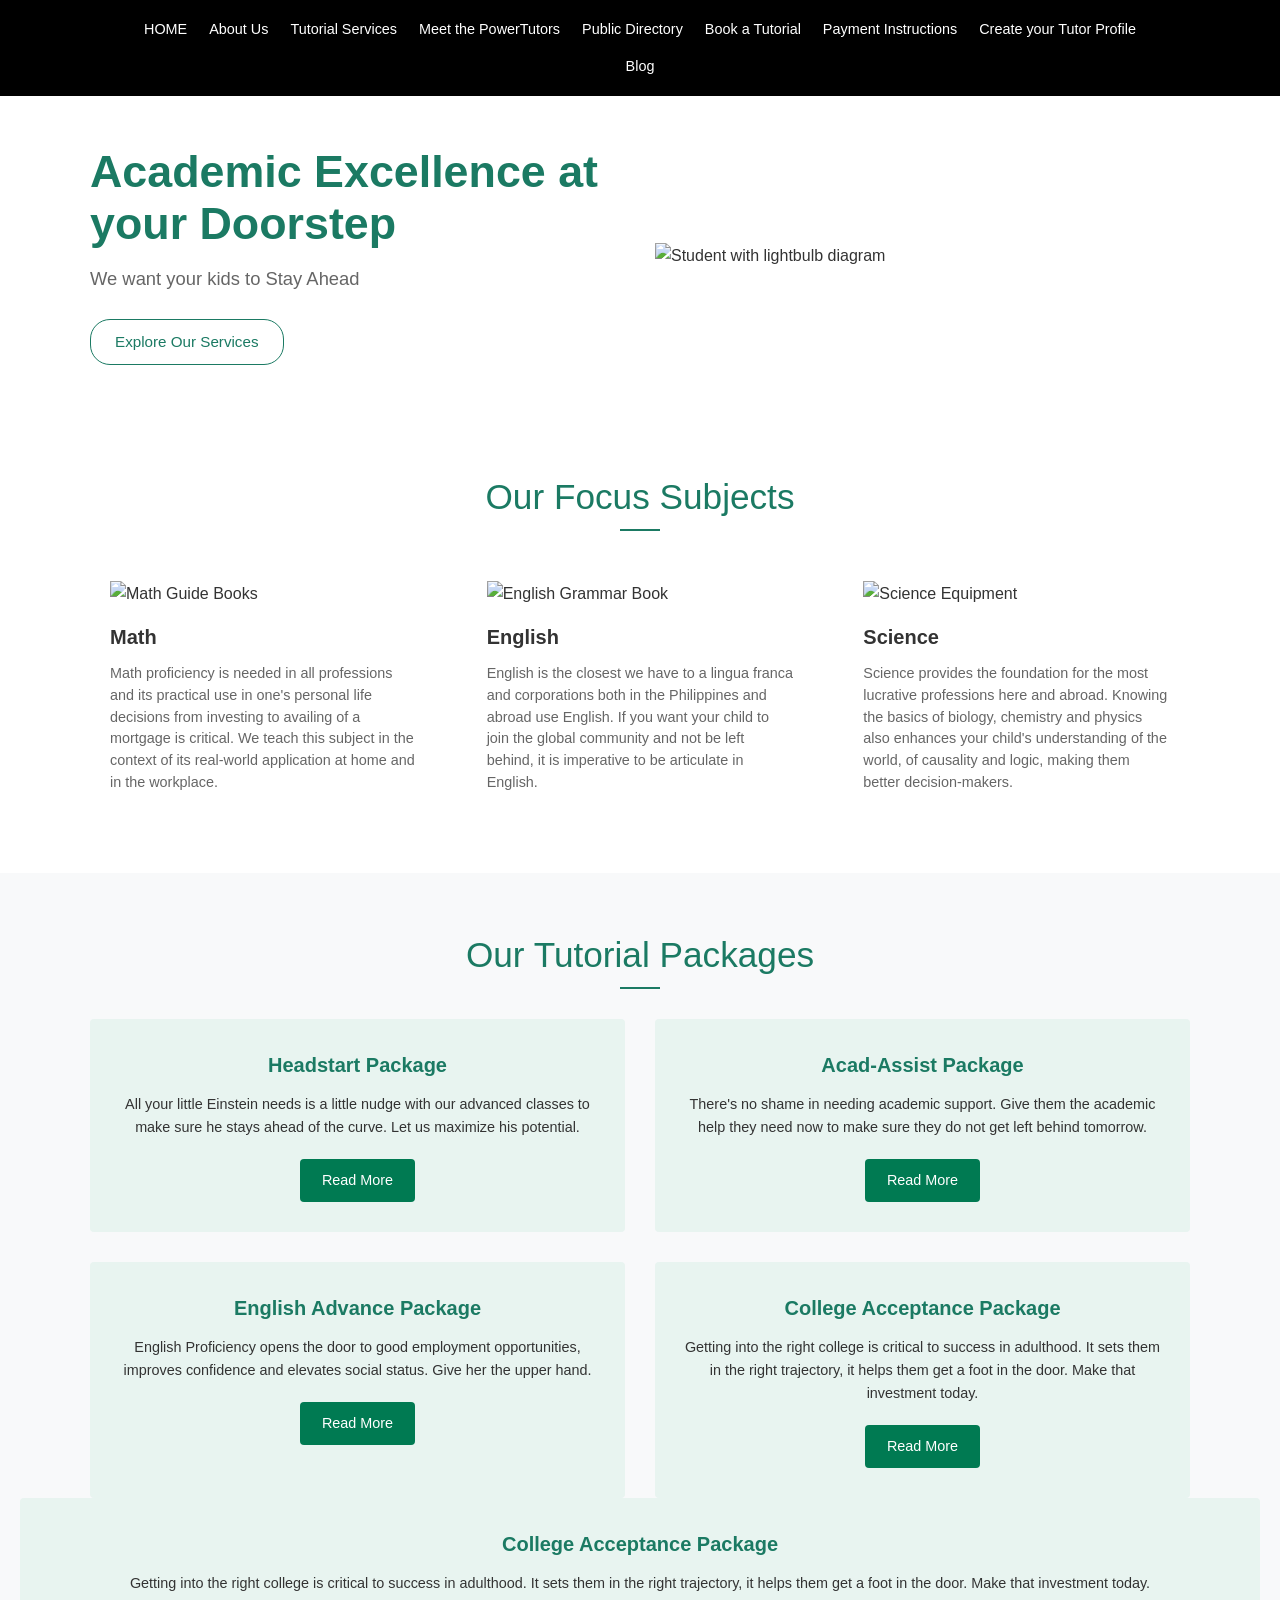
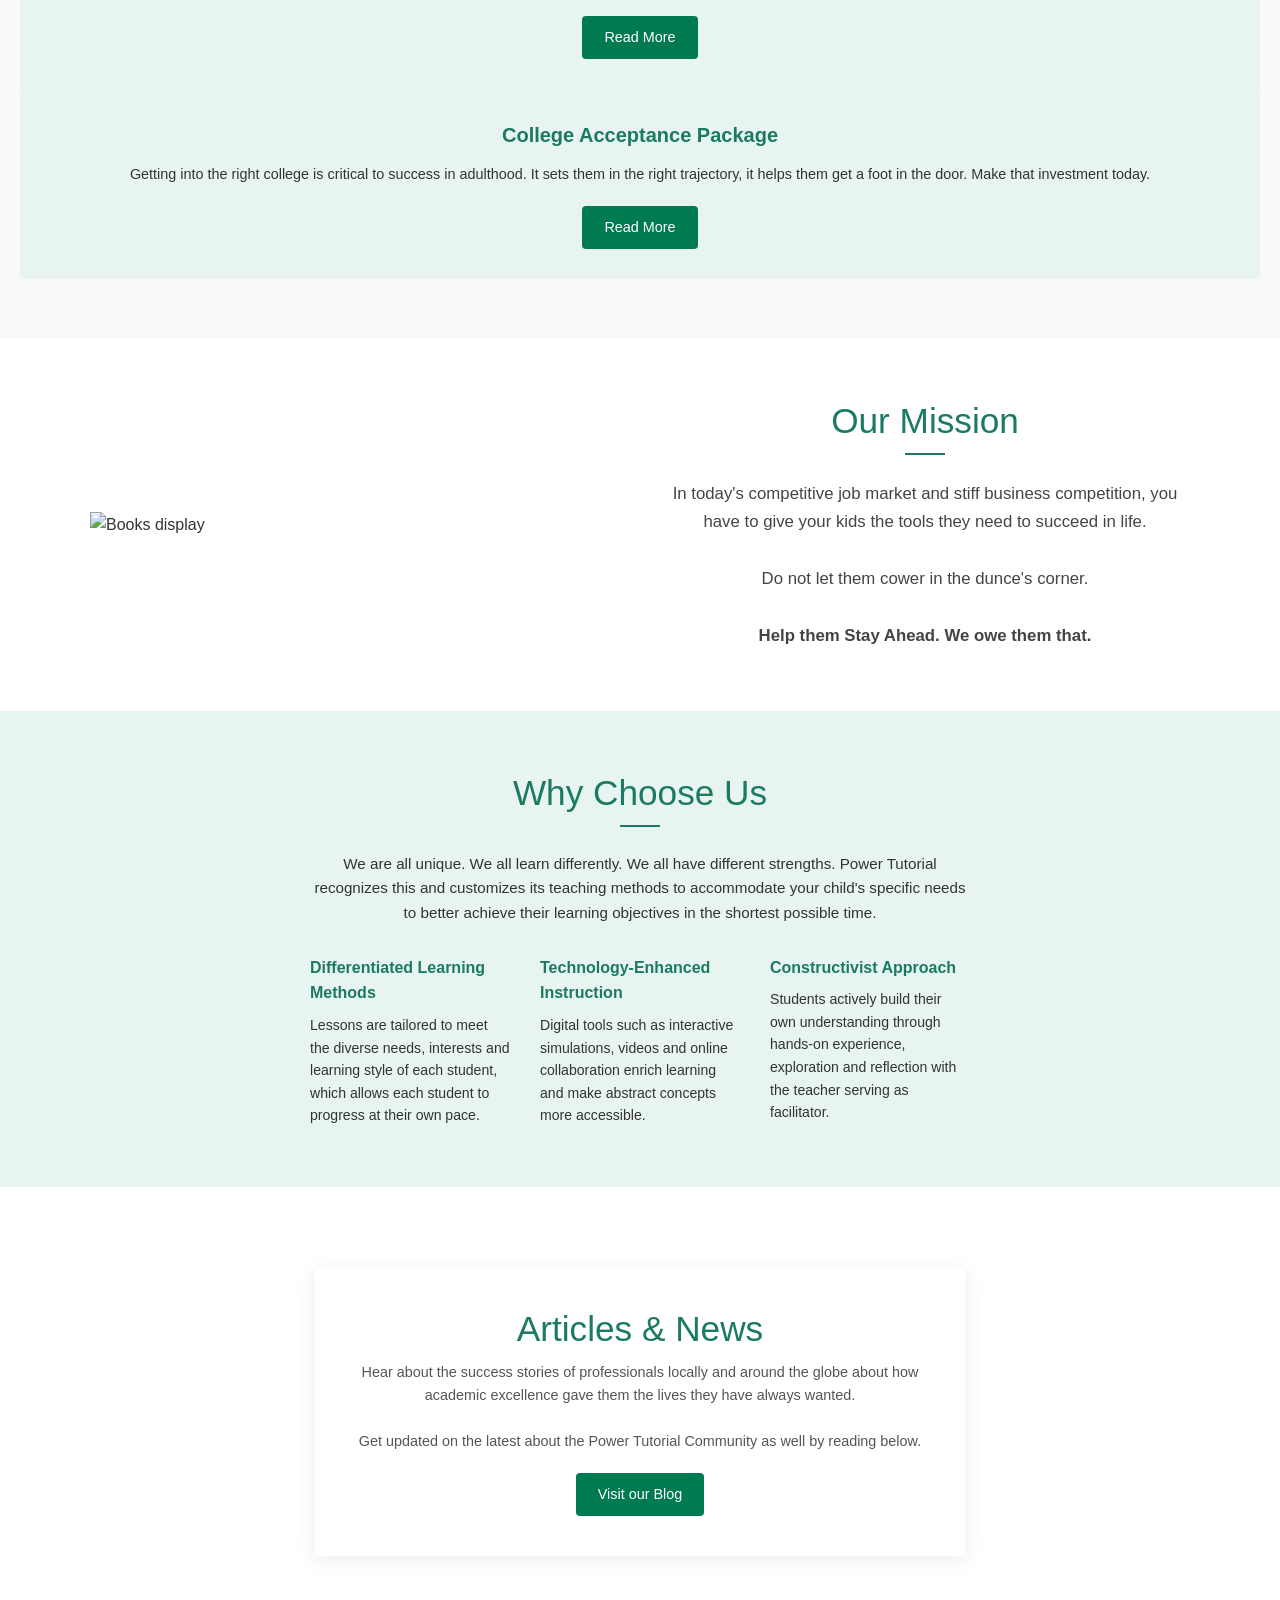
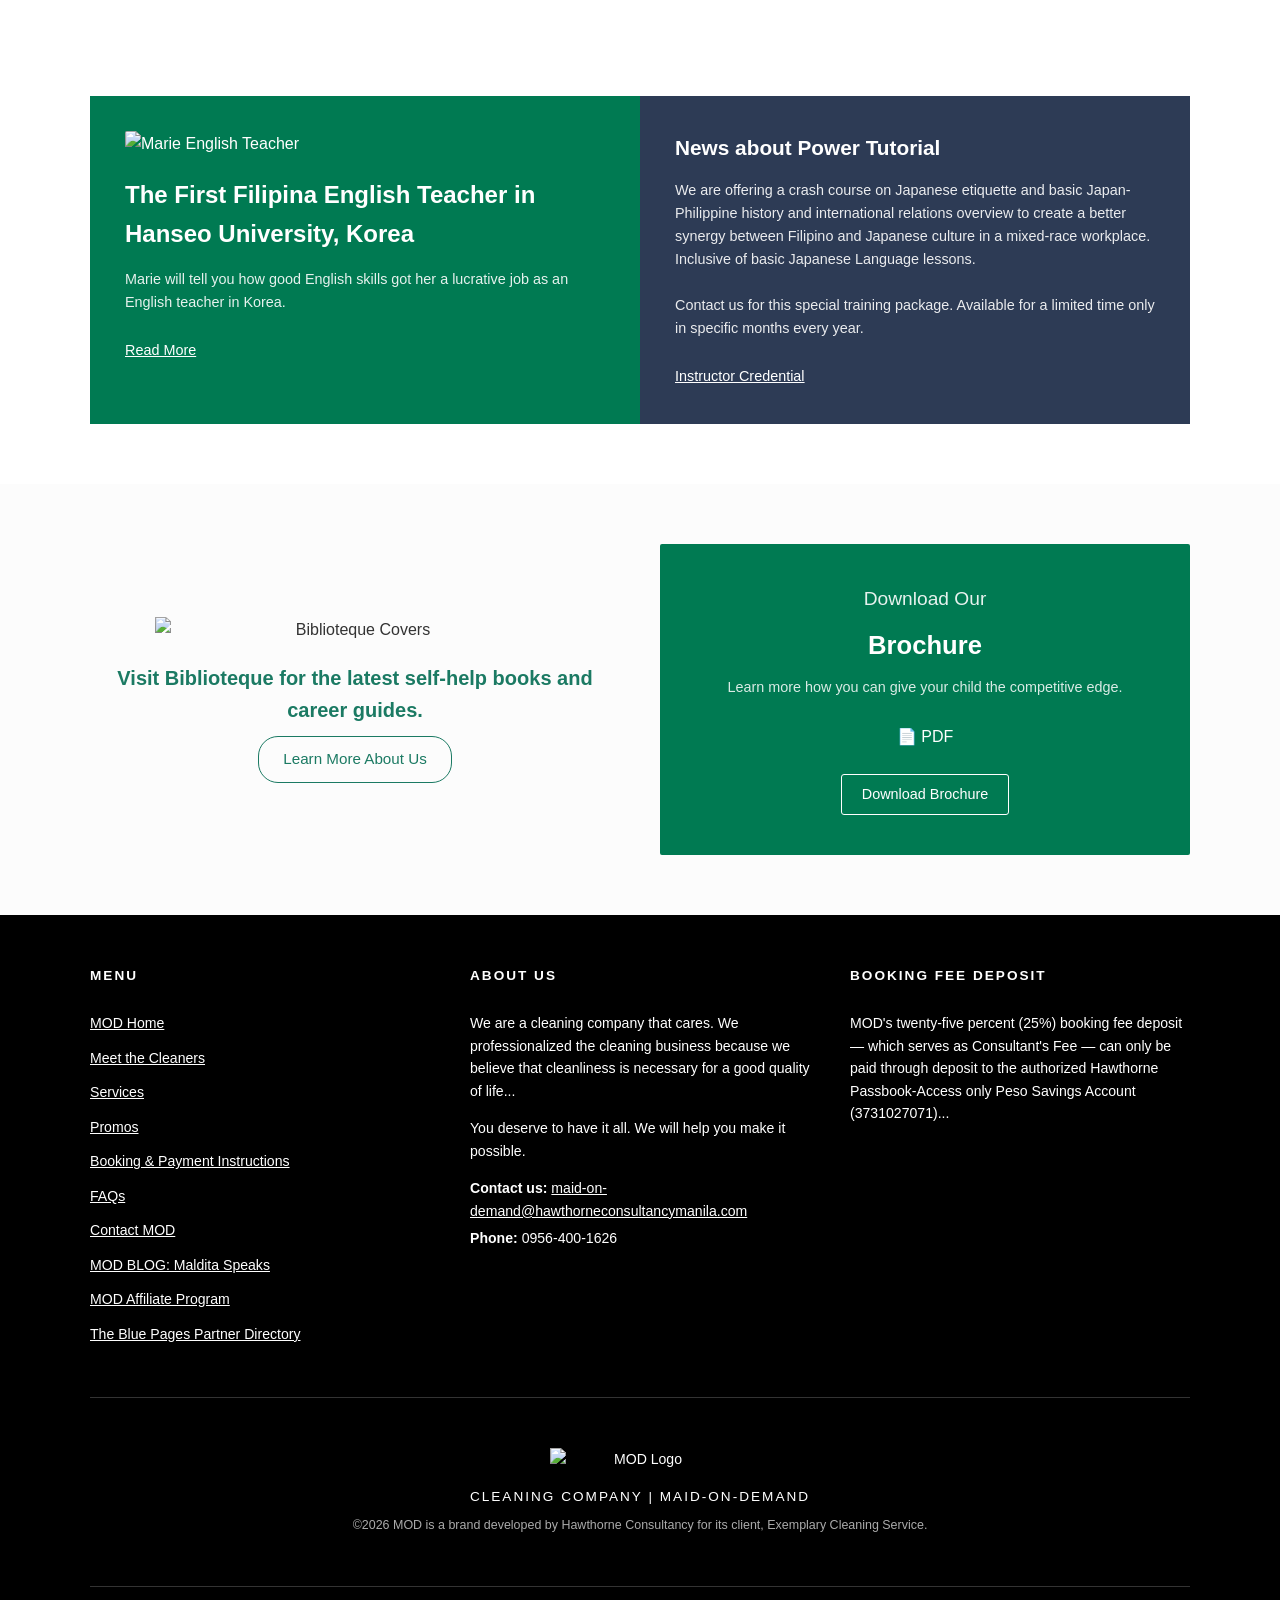
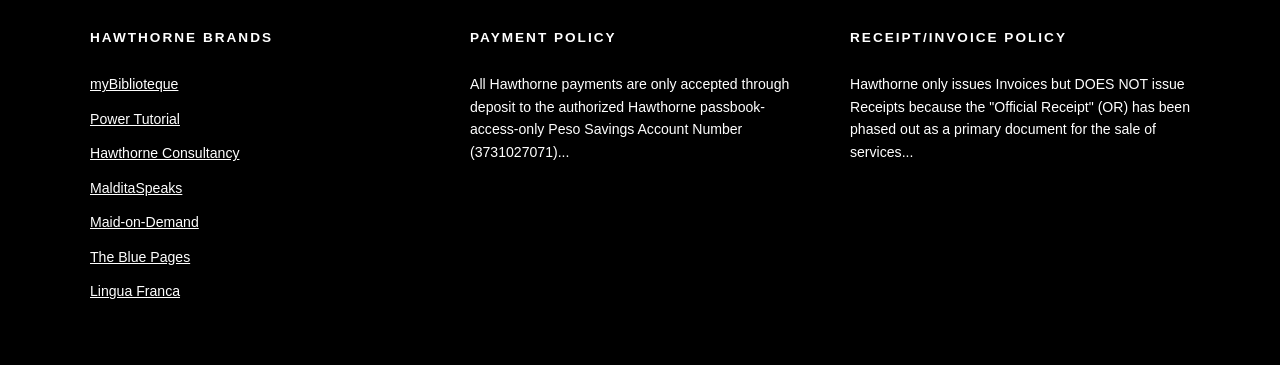
==== index.html @ 76ce9062 "Add college acceptance package sections to index.html Added two new college acceptance packages with" ====
<!DOCTYPE html>
<html lang="en">
<head>
    <meta charset="UTF-8">
    <meta name="viewport" content="width=device-width, initial-scale=1.0">
    <title>Power Tutorial - Academic Excellence at Your Doorstep</title>
    
    <!-- Link External Stylesheet -->
    <link rel="stylesheet" href="styles.css">
</head>
<body>

    <!-- Header Placeholder -->
    <div id="header-placeholder"></div>

    <main class="main-content">

        <!-- ==========================================
             SECTION 1: HERO (Side-by-Side Split)
        =========================================== -->
        <section class="section-home1">
            <div class="container">
                <div class="home1-container">
                    <div class="home1-left">
                        <h1 class="hero-title">Academic Excellence at your Doorstep</h1>
                        <p class="hero-subtitle">We want your kids to Stay Ahead</p>
                        <a href="/services.html" class="btn-outline">Explore Our Services</a>
                    </div>
                    <div class="home1-right">
                        <img src="images/hero-student-lightbulb.jpg" alt="Student with lightbulb diagram" class="img-responsive">
                    </div>
                </div>
            </div>
        </section>

        <!-- ==========================================
             SECTION 2: OUR FOCUS SUBJECTS (3 Columns)
        =========================================== -->
        <section class="section-home2">
            <div class="container text-center">
                <h2 class="section-title text-teal">Our Focus Subjects</h2>
                <div class="short-accent-line"></div>

                <div class="grid-3-col mt-large">
                    <!-- Math -->
                    <div class="subject-card">
                        <img src="images/subject-math.jpg" alt="Math Guide Books" class="img-responsive">
                        <h3 class="subject-title">Math</h3>
                        <p class="subject-desc">
                            Math proficiency is needed in all professions and its practical use in one's personal life decisions from investing to availing of a mortgage is critical. We teach this subject in the context of its real-world application at home and in the workplace.
                        </p>
                    </div>

                    <!-- English -->
                    <div class="subject-card">
                        <img src="images/subject-english.jpg" alt="English Grammar Book" class="img-responsive">
                        <h3 class="subject-title">English</h3>
                        <p class="subject-desc">
                            English is the closest we have to a lingua franca and corporations both in the Philippines and abroad use English. If you want your child to join the global community and not be left behind, it is imperative to be articulate in English.
                        </p>
                    </div>

                    <!-- Science -->
                    <div class="subject-card">
                        <img src="images/subject-science.jpg" alt="Science Equipment" class="img-responsive">
                        <h3 class="subject-title">Science</h3>
                        <p class="subject-desc">
                            Science provides the foundation for the most lucrative professions here and abroad. Knowing the basics of biology, chemistry and physics also enhances your child's understanding of the world, of causality and logic, making them better decision-makers.
                        </p>
                    </div>
                </div>
            </div>
        </section>

        <!-- ==========================================
             SECTION 3 & 4: TUTORIAL PACKAGES (2x2 Grid)
        =========================================== -->
        <section class="section-home2" style="background-color: var(--bg-light-gray);">
            <div class="container text-center">
                <h2 class="section-title text-teal">Our Tutorial Packages</h2>
                <div class="short-accent-line"></div>

                <div class="grid-2x2 mt-large">
                    <!-- Package 1 -->
                    <div class="package-card">
                        <div class="package-content">
                            <h3 class="package-title">Headstart Package</h3>
                            <p class="package-desc">
                                All your little Einstein needs is a little nudge with our advanced classes to make sure he stays ahead of the curve. Let us maximize his potential.
                            </p>
                            <a href="/services.html" class="btn-green-solid">Read More</a>
                        </div>
                    </div>

                    <!-- Package 2 -->
                    <div class="package-card">
                        <div class="package-content">
                            <h3 class="package-title">Acad-Assist Package</h3>
                            <p class="package-desc">
                                There's no shame in needing academic support. Give them the academic help they need now to make sure they do not get left behind tomorrow.
                            </p>
                            <a href="/services.html" class="btn-green-solid">Read More</a>
                        </div>
                    </div>

                    <!-- Package 3 -->
                    <div class="package-card">
                        <div class="package-content">
                            <h3 class="package-title">English Advance Package</h3>
                            <p class="package-desc">
                                English Proficiency opens the door to good employment opportunities, improves confidence and elevates social status. Give her the upper hand.
                            </p>
                            <a href="/services.html" class="btn-green-solid">Read More</a>
                        </div>
                    </div>

                    <!-- Package 4 -->
                    <div class="package-card">
                        <div class="package-content">
                            <h3 class="package-title">College Acceptance Package</h3>
                            <p class="package-desc">
                                Getting into the right college is critical to success in adulthood. It sets them in the right trajectory, it helps them get a foot in the door. Make that investment today.
                            </p>
                            <a href="/services.html" class="btn-green-solid">Read More</a>
                        </div>
                    </div>
                </div>
            </div>
              <!-- Package 5 -->
                    <div class="package-card">
                        <div class="package-content">
                            <h3 class="package-title">College Acceptance Package</h3>
                            <p class="package-desc">
                                Getting into the right college is critical to success in adulthood. It sets them in the right trajectory, it helps them get a foot in the door. Make that investment today.
                            </p>
                            <a href="/services.html" class="btn-green-solid">Read More</a>
                        </div>
                    </div>
                </div>
            </div>
              <!-- Package 6 -->
                    <div class="package-card">
                        <div class="package-content">
                            <h3 class="package-title">College Acceptance Package</h3>
                            <p class="package-desc">
                                Getting into the right college is critical to success in adulthood. It sets them in the right trajectory, it helps them get a foot in the door. Make that investment today.
                            </p>
                            <a href="/services.html" class="btn-green-solid">Read More</a>
                        </div>
                    </div>
                </div>
            </div>
        </section>

        <!-- ==========================================
             SECTION 5: OUR MISSION (Centering Side-by-Side)
        =========================================== -->
        <section class="section-home2">
            <div class="container">
                <div class="flex-2-col">
                    <div style="flex: 1;">
                        <img src="images/mission-books.jpg" alt="Books display" class="img-responsive">
                    </div>
                    <div style="flex: 1;" class="text-center">
                        <h2 class="section-title text-teal">Our Mission</h2>
                        <div class="short-accent-line"></div>
                        <p style="font-size: 1.05rem; line-height: 1.7; color: #444;">
                            In today's competitive job market and stiff business competition, you have to give your kids the tools they need to succeed in life.<br><br>
                            Do not let them cower in the dunce's corner.<br><br>
                            <strong>Help them Stay Ahead. We owe them that.</strong>
                        </p>
                    </div>
                </div>
            </div>
        </section>

        <!-- ==========================================
             SECTION 6: WHY CHOOSE US
        =========================================== -->
        <section class="section-home2" style="background-color: var(--light-mint);">
            <div class="container text-center max-w-700">
                <h2 class="section-title text-teal">Why Choose Us</h2>
                <div class="short-accent-line"></div>
                <p style="margin-bottom: 30px; font-size: 0.95rem;">
                    We are all unique. We all learn differently. We all have different strengths. Power Tutorial recognizes this and customizes its teaching methods to accommodate your child's specific needs to better achieve their learning objectives in the shortest possible time.
                </p>

                <div class="grid-3-col text-left">
                    <div>
                        <h4 style="color: var(--primary-teal); margin-bottom: 8px;">Differentiated Learning Methods</h4>
                        <p style="font-size: 0.88rem;">Lessons are tailored to meet the diverse needs, interests and learning style of each student, which allows each student to progress at their own pace.</p>
                    </div>
                    <div>
                        <h4 style="color: var(--primary-teal); margin-bottom: 8px;">Technology-Enhanced Instruction</h4>
                        <p style="font-size: 0.88rem;">Digital tools such as interactive simulations, videos and online collaboration enrich learning and make abstract concepts more accessible.</p>
                    </div>
                    <div>
                        <h4 style="color: var(--primary-teal); margin-bottom: 8px;">Constructivist Approach</h4>
                        <p style="font-size: 0.88rem;">Students actively build their own understanding through hands-on experience, exploration and reflection with the teacher serving as facilitator.</p>
                    </div>
                </div>
            </div>
        </section>

        <!-- ==========================================
             SECTION 7: ARTICLES & NEWS FLATLAY CARD
        =========================================== -->
        <section class="section-home7" style="background-image: url('images/bg-flatlay-desk.jpg');">
            <div class="container flex-center">
                <div class="articles-card">
                    <h2 class="section-title text-teal">Articles & News</h2>
                    <p style="font-size: 0.9rem; margin-bottom: 20px; color: #555;">
                        Hear about the success stories of professionals locally and around the globe about how academic excellence gave them the lives they have always wanted.<br><br>
                        Get updated on the latest about the Power Tutorial Community as well by reading below.
                    </p>
                    <a href="/blog.html" class="btn-green-solid">Visit our Blog</a>
                </div>
            </div>
        </section>

        <!-- ==========================================
             SECTION 8: FEATURED NEWS DUAL CARDS
        =========================================== -->
        <section class="section-home8">
            <div class="container">
                <div class="flex-news">
                    <!-- Green Card -->
                    <div class="news-card news-card-green">
                        <img src="images/news-marie.jpg" alt="Marie English Teacher" class="img-responsive" style="margin-bottom: 15px; border-radius: 2px;">
                        <h3 class="news-title">The First Filipina English Teacher in Hanseo University, Korea</h3>
                        <p class="news-desc">Marie will tell you how good English skills got her a lucrative job as an English teacher in Korea.</p>
                        <a href="/blog.html" class="news-link">Read More</a>
                    </div>

                    <!-- Navy Blue Card -->
                    <div class="news-card news-card-blue">
                        <h3 class="news-title-light">News about Power Tutorial</h3>
                        <p class="news-desc-light">
                            We are offering a crash course on Japanese etiquette and basic Japan-Philippine history and international relations overview to create a better synergy between Filipino and Japanese culture in a mixed-race workplace. Inclusive of basic Japanese Language lessons.<br><br>
                            Contact us for this special training package. Available for a limited time only in specific months every year.
                        </p>
                        <a href="/contact.html" class="news-link-light">Instructor Credential</a>
                    </div>
                </div>
            </div>
        </section>

        <!-- ==========================================
             SECTION 9: DIAMOND GRID & BROCHURE SECTION
        =========================================== -->
        <section class="section-home9">
            <div class="container">
                <div class="flex-home9">
                    <div class="home9-left text-center">
                        <div class="diamonds-wrapper">
                            <img src="images/diamond-covers.png" alt="Biblioteque Covers" class="img-responsive">
                        </div>
                        <h3 style="color: var(--primary-teal); margin-bottom: 10px;">Visit Biblioteque for the latest self-help books and career guides.</h3>
                        <a href="https://www.mybiblioteque.com" class="btn-outline">Learn More About Us</a>
                    </div>

                    <div class="home9-right">
                        <div class="brochure-card">
                            <p class="brochure-title">Download Our</p>
                            <h2 class="brochure-heading">Brochure</h2>
                            <p class="brochure-sub">Learn more how you can give your child the competitive edge.</p>
                            <div class="pdf-icon-wrap">
                                <span>📄 PDF</span>
                            </div>
                            <a href="#" class="btn-download">Download Brochure</a>
                        </div>
                    </div>
                </div>
            </div>
        </section>

    </main>

    <!-- Footer Placeholder -->
    <div id="footer-placeholder"></div>

    <!-- Dynamic Loader Script -->
    <script src="include.js"></script>
</body>
</html>
---- styles.css ----
/* ==========================================================================
   POWER TUTORIAL - GLOBAL STYLESHEET (styles.css)
   ========================================================================== */
/* --------------------------------------------------------------------------
   1. CSS VARIABLES & COLOR PALETTE
   -------------------------------------------------------------------------- */
:root {
  /* Brand Colors */
  --primary-teal: #1b7a63;       /* Main teal/green headings */
  --primary-green: #007a52;      /* Deep green buttons & badges */
  --light-mint: #e8f4f0;         /* Soft mint card background */
  --dark-navy: #2d3b55;          /* News dark card background */
  --text-dark: #333333;          /* Main body text color */
  --text-muted: #666666;         /* Subtitles & minor text */
  --text-light: #ffffff;         /* White text */
  --bg-light-gray: #f8f9fa;      /* Page background neutral */
  --border-light: #e0e0e0;       /* Divider line color */
  /* Fonts */
  --font-family-base: -apple-system, BlinkMacSystemFont, "Segoe UI", Roboto, Helvetica, Arial, sans-serif;
  
  /* Layout Spacing */
  --container-max-width: 1140px;
  --section-padding: 60px 20px;
}
/* --------------------------------------------------------------------------
   2. GLOBAL RESETS & BASE STYLES
   -------------------------------------------------------------------------- */
* {
  box-sizing: border-box;
  margin: 0;
  padding: 0;
}
html {
  scroll-behavior: smooth;
  font-size: 16px;
}
body {
  font-family: var(--font-family-base);
  color: var(--text-dark);
  background-color: #ffffff;
  line-height: 1.6;
  -webkit-font-smoothing: antialiased;
}
img,
.img-responsive {
  max-width: 100%;
  height: auto;
  display: block;
}
a {
  text-decoration: none;
  color: inherit;
  transition: all 0.25s ease-in-out;
}
/* --------------------------------------------------------------------------
   3. LAYOUT CONTAINERS & UTILITY CLASSES
   -------------------------------------------------------------------------- */
.container {
  width: 100%;
  max-width: var(--container-max-width);
  margin: 0 auto;
  padding: 0 20px;
}
.main-content {
  width: 100%;
}
.text-center { text-align: center; }
.text-left { text-align: left; }
.text-teal { color: var(--primary-teal); }
.font-bold { font-weight: bold; }
.mt-large { margin-top: 30px; }
.max-w-700 { max-width: 700px; margin-left: auto; margin-right: auto; }
/* Flex & Grid Utilities */
.flex-2-col {
  display: flex;
  flex-direction: column;
  gap: 40px;
  align-items: center;
}
.flex-center {
  display: flex;
  justify-content: center;
  align-items: center;
}
.grid-3-col {
  display: grid;
  grid-template-columns: 1fr;
  gap: 30px;
}
.grid-2x2 {
  display: grid;
  grid-template-columns: 1fr;
  gap: 30px;
}
/* --------------------------------------------------------------------------
   4. TYPOGRAPHY & COMMON ELEMENTS
   -------------------------------------------------------------------------- */
h1.page-title,
h2.section-title {
  font-size: 2.2rem;
  font-weight: 500;
  margin-bottom: 10px;
  line-height: 1.25;
}
h3 {
  font-size: 1.25rem;
  font-weight: 600;
}
.short-accent-line,
.short-line {
  width: 40px;
  height: 2px;
  background-color: var(--primary-teal);
  margin: 10px auto 25px;
}
.divider-line {
  border: 0;
  height: 1px;
  background: var(--border-light);
  margin: 15px 0 35px;
}
/* Buttons */
.btn-outline {
  display: inline-block;
  padding: 10px 24px;
  border: 1px solid var(--primary-teal);
  color: var(--primary-teal);
  border-radius: 20px;
  font-size: 0.95rem;
  font-weight: 500;
  background: transparent;
}
.btn-outline:hover {
  background-color: var(--primary-teal);
  color: #ffffff;
}
.btn-green,
.btn-green-solid {
  display: inline-block;
  padding: 10px 22px;
  background-color: var(--primary-green);
  color: #ffffff;
  border-radius: 4px;
  font-size: 0.9rem;
  font-weight: 500;
  text-align: center;
}
.btn-green:hover,
.btn-green-solid:hover {
  opacity: 0.9;
}
/* --------------------------------------------------------------------------
   5. HOME PAGE STYLES (index.html)
   -------------------------------------------------------------------------- */
.section-home1 {
  padding: 50px 0;
}
.home1-container {
  display: flex;
  flex-direction: column;
  gap: 30px;
  align-items: center;
}
.hero-title {
  font-size: 2.8rem;
  color: var(--primary-teal);
  line-height: 1.15;
  margin-bottom: 15px;
}
.hero-subtitle {
  font-size: 1.15rem;
  color: var(--text-muted);
  margin-bottom: 25px;
}
.section-home2 {
  padding: var(--section-padding);
}
.subject-card {
  background-color: #ffffff;
  padding: 20px;
  text-align: left;
}
.subject-title {
  color: var(--text-dark);
  margin: 15px 0 10px;
}
.subject-desc {
  font-size: 0.9rem;
  color: var(--text-muted);
  line-height: 1.5;
}
/* Package Card */
.package-card {
  background-color: var(--light-mint);
  display: flex;
  flex-direction: column;
  overflow: hidden;
  border-radius: 4px;
  text-align: center;
}
.package-content {
  padding: 30px 25px;
}
.package-title {
  color: var(--primary-teal);
  margin-bottom: 12px;
}
.package-desc {
  font-size: 0.9rem;
  color: var(--text-dark);
  margin-bottom: 20px;
}
/* Flatlay Background Cards (Section 7, About Contact, Apprentice) */
.section-home7,
.section-about3,
.section-apprentice {
  padding: 80px 20px;
  background-size: cover;
  background-position: center;
  background-repeat: no-repeat;
  position: relative;
}
.articles-card,
.contact-card-white,
.apprentice-card-white {
  background-color: rgba(255, 255, 255, 0.96);
  max-width: 650px;
  margin: 0 auto;
  padding: 40px 30px;
  box-shadow: 0 4px 20px rgba(0, 0, 0, 0.08);
  border-radius: 2px;
  text-align: center;
}
.contact-card-white {
  display: flex;
  flex-direction: column;
  gap: 20px;
  max-width: 800px;
  width: 100%;
}
.contact-col {
  display: flex;
  flex-direction: column;
  align-items: center;
}
.contact-label {
  font-size: 0.85rem;
  color: var(--text-muted);
  margin-bottom: 4px;
}
.contact-value {
  font-size: 0.95rem;
  color: var(--text-dark);
  word-break: break-all;
}
/* Featured News Dual Cards (Section 8) */
.section-home8 {
  padding: var(--section-padding);
}
.flex-news {
  display: flex;
  flex-direction: column;
  gap: 0;
}
.news-card {
  padding: 35px;
  flex: 1;
}
.news-card-green {
  background-color: var(--primary-green);
  color: #ffffff;
}
.news-card-blue {
  background-color: var(--dark-navy);
  color: #ffffff;
}
.news-title {
  font-size: 1.5rem;
  color: #ffffff;
  margin: 20px 0 15px;
}
.news-title-light {
  font-size: 1.3rem;
  color: #ffffff;
  margin-bottom: 15px;
}
.news-desc,
.news-desc-light {
  font-size: 0.9rem;
  line-height: 1.6;
  opacity: 0.9;
  margin-bottom: 15px;
}
.news-link,
.news-link-light {
  display: inline-block;
  color: #ffffff;
  text-decoration: underline;
  font-size: 0.9rem;
  margin-top: 10px;
}
/* Section 9: Diamond Grid & Brochure */
.section-home9 {
  padding: var(--section-padding);
  background-color: #fcfcfc;
}
.flex-home9 {
  display: flex;
  flex-direction: column;
  gap: 40px;
  align-items: center;
}
.diamonds-wrapper {
  max-width: 400px;
  margin: 0 auto 20px;
}
.brochure-card {
  background-color: var(--primary-green);
  color: #ffffff;
  padding: 40px 30px;
  text-align: center;
  border-radius: 2px;
  width: 100%;
}
.brochure-title { font-size: 1.2rem; font-weight: 400; opacity: 0.9; margin-bottom: 10px; }
.brochure-heading { font-size: 1.6rem; margin-bottom: 10px; }
.brochure-sub { font-size: 0.9rem; opacity: 0.85; margin-bottom: 25px; }
.pdf-icon-wrap {
  display: flex;
  align-items: center;
  justify-content: center;
  gap: 8px;
  margin-bottom: 25px;
  font-size: 1rem;
}
.btn-download {
  display: inline-block;
  border: 1px solid #ffffff;
  color: #ffffff;
  padding: 8px 20px;
  border-radius: 3px;
  font-size: 0.9rem;
}
/* --------------------------------------------------------------------------
   6. ABOUT US & TEAM LEADERS STYLES (about.html & meetthetutors.html)
   -------------------------------------------------------------------------- */
.section-about1,
.section-about2,
.section-tutors-grid {
  padding: var(--section-padding);
}
.team-card,
.tutor-card {
  background-color: var(--light-mint);
  border-radius: 4px;
  overflow: hidden;
  display: flex;
  flex-direction: column;
  text-align: left;
}
.member-photo-wrap,
.tutor-photo-wrap {
  position: relative;
  width: 100%;
}
.gray-portrait {
  filter: grayscale(100%);
  width: 100%;
  object-fit: cover;
}
.badge-on-leave {
  position: absolute;
  bottom: 15px;
  right: 15px;
  background-color: rgba(255, 255, 255, 0.85);
  color: #333;
  padding: 4px 12px;
  font-size: 0.9rem;
  border-radius: 3px;
  font-style: italic;
}
.card-body-green,
.tutor-card-body {
  padding: 25px 20px;
}
.member-name,
.tutor-name {
  font-size: 1.2rem;
  margin-bottom: 4px;
  color: var(--text-dark);
}
.member-role,
.tutor-subject {
  font-size: 0.9rem;
  font-weight: 600;
  margin-bottom: 12px;
}
.member-bio,
.tutor-bio {
  font-size: 0.88rem;
  color: #444444;
  line-height: 1.5;
  margin-bottom: 12px;
}
.tutor-note {
  font-size: 0.82rem;
  color: #555555;
  font-style: italic;
  margin-bottom: 15px;
}
.btn-credentials {
  display: inline-block;
  background-color: #0b5345;
  color: #ffffff;
  padding: 6px 14px;
  font-size: 0.75rem;
  font-weight: 600;
  letter-spacing: 0.5px;
  border-radius: 2px;
  margin-bottom: 12px;
}
.tutor-schedule {
  font-size: 0.82rem;
  color: var(--text-dark);
  line-height: 1.4;
}
/* --------------------------------------------------------------------------
   7. MEDIA QUERIES (DESKTOP & TABLET RESPONSIVENESS)
   -------------------------------------------------------------------------- */
/* Tablet & Up (768px +) */
@media (min-width: 768px) {
  .grid-3-col {
    grid-template-columns: repeat(3, 1fr);
  }
  .grid-2x2 {
    grid-template-columns: repeat(2, 1fr);
  }
  .flex-2-col {
    flex-direction: row;
  }
  .home1-container {
    flex-direction: row;
    align-items: center;
  }
  .home1-left,
  .home1-right {
    flex: 1;
  }
  .contact-card-white {
    flex-direction: row;
    justify-content: space-around;
  }
  .flex-news {
    flex-direction: row;
  }
  .flex-home9 {
    flex-direction: row;
    justify-content: space-between;
  }
  .home9-left,
  .home9-right {
    flex: 1;
  }
}
/* Mobile Adjustments (Under 767px) */
@media (max-width: 767px) {
  :root {
    --section-padding: 35px 15px;
  }
  h1.page-title,
  h2.section-title {
    font-size: 1.75rem;
  }
  .hero-title {
    font-size: 2rem;
  }
  .articles-card,
  .contact-card-white,
  .apprentice-card-white {
    padding: 25px 15px;
  }
}

/* --------------------------------------------------------------------------
   8. BOOKING FORM STYLES (booking.html)
   -------------------------------------------------------------------------- */
.booking-form-wrapper {
  background-color: #ffffff;
  padding: 10px 0;
}

.form-group {
  margin-bottom: 22px;
}

.form-group label {
  display: block;
  font-size: 0.9rem;
  color: var(--text-dark);
  margin-bottom: 8px;
  line-height: 1.4;
}

.form-input {
  width: 100%;
  padding: 12px 15px;
  background-color: #e2ece9; /* Soft greenish light gray matching target design */
  border: 1px solid transparent;
  border-radius: 6px;
  font-size: 0.95rem;
  color: #333333;
  box-sizing: border-box;
  transition: background-color 0.2s ease-in-out, border-color 0.2s ease-in-out;
}

.form-input:focus {
  outline: none;
  background-color: #ffffff;
  border-color: var(--primary-teal);
}

.schedule-block {
  margin-bottom: 15px;
}

.schedule-label {
  font-size: 0.85rem;
  color: var(--text-muted);
  display: block;
  margin-bottom: 5px;
}

.schedule-inputs-grid {
  display: grid;
  grid-template-columns: 2fr 1fr 1fr 1.5fr;
  gap: 12px;
}

.payment-terms-box {
  background-color: #ffffff;
  padding: 20px 0;
  font-size: 0.88rem;
  line-height: 1.6;
  color: #444444;
}

/* Mobile responsive layout for schedule fields */
@media (max-width: 600px) {
  .schedule-inputs-grid {
    grid-template-columns: 1fr 1fr;
  }
}
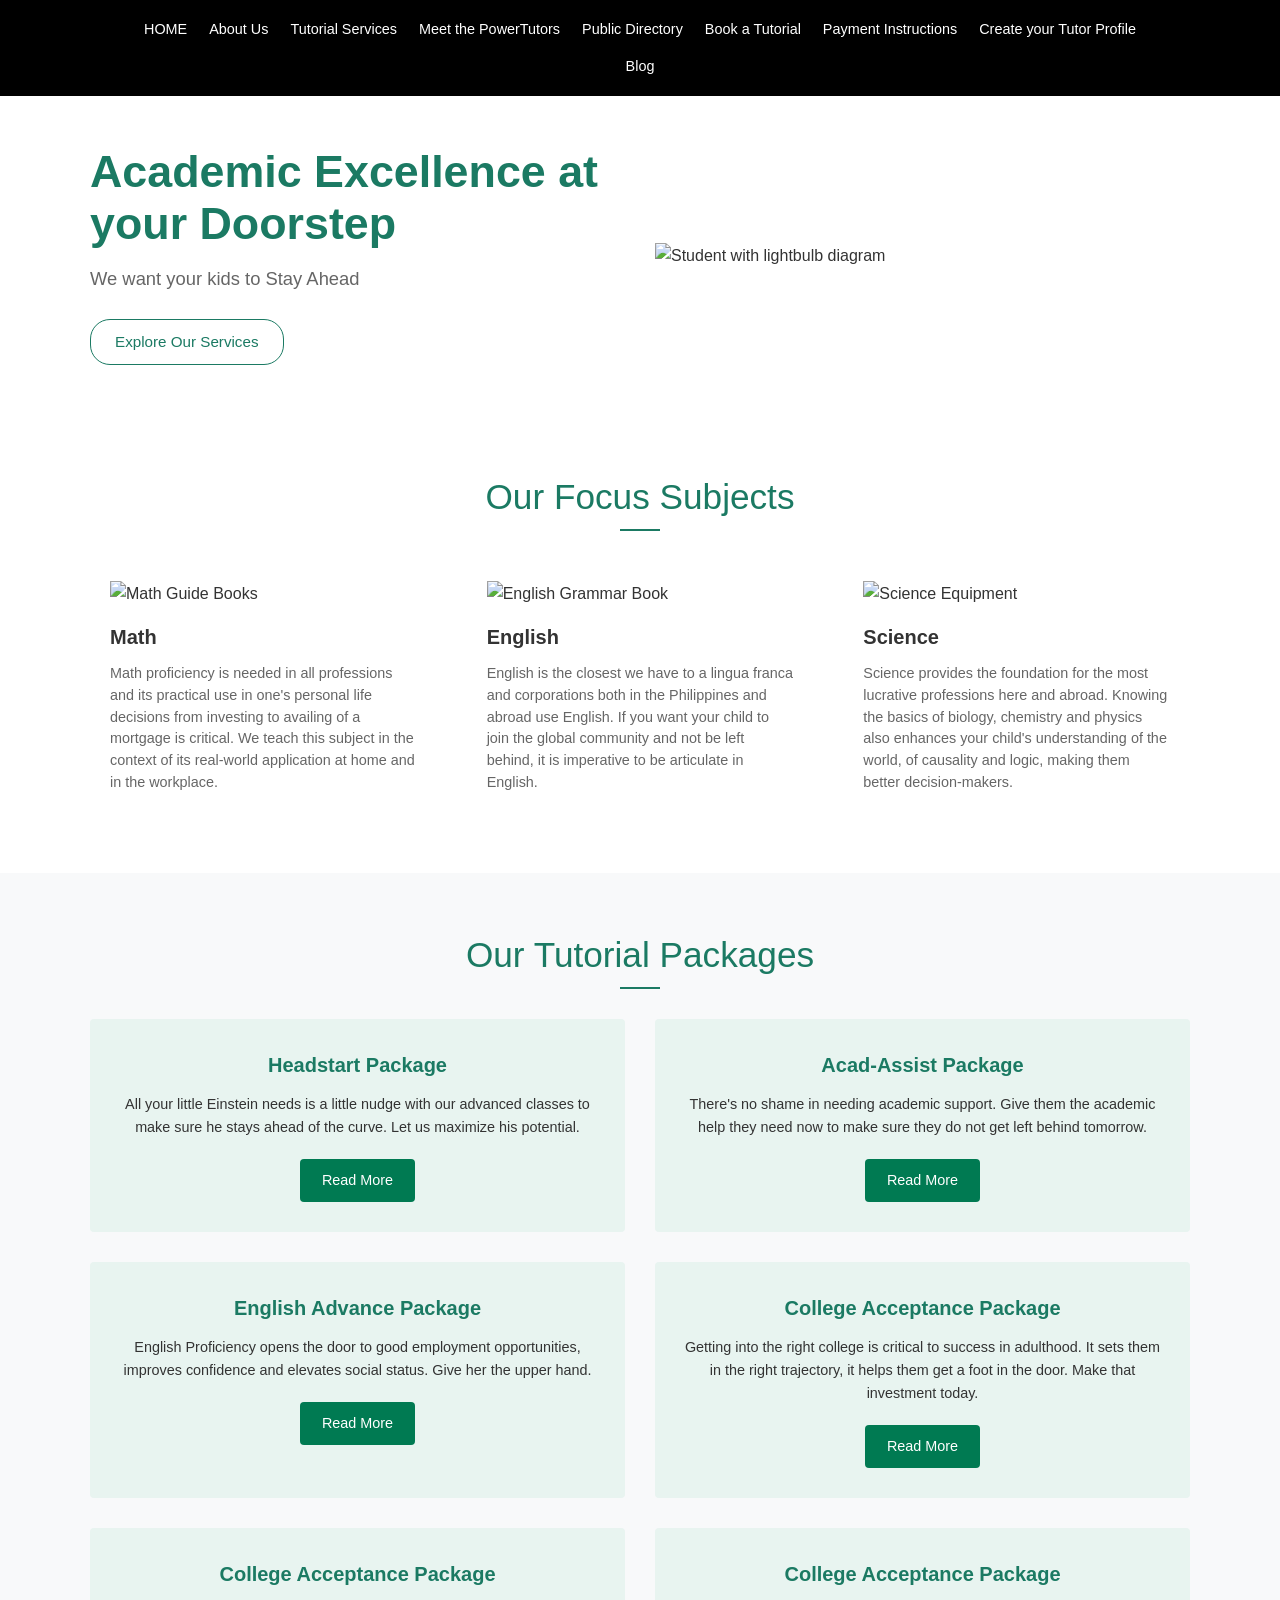
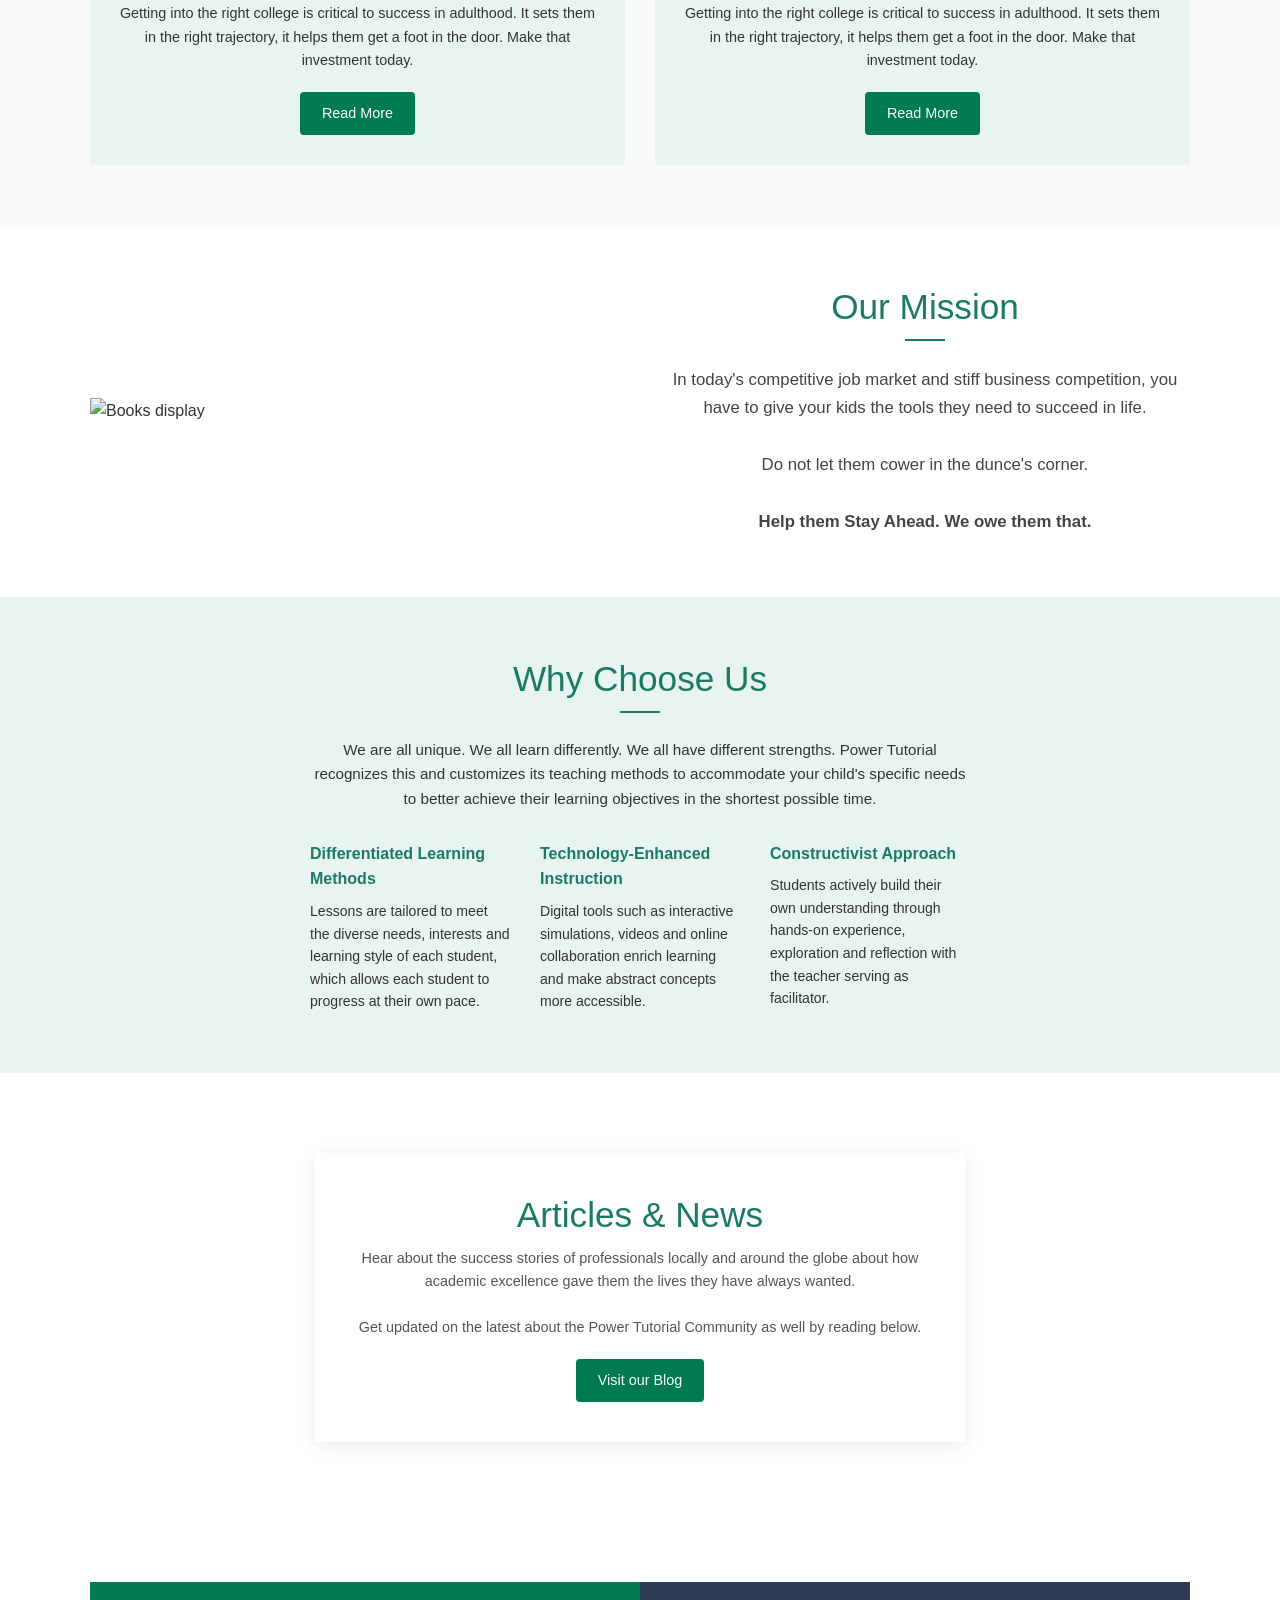
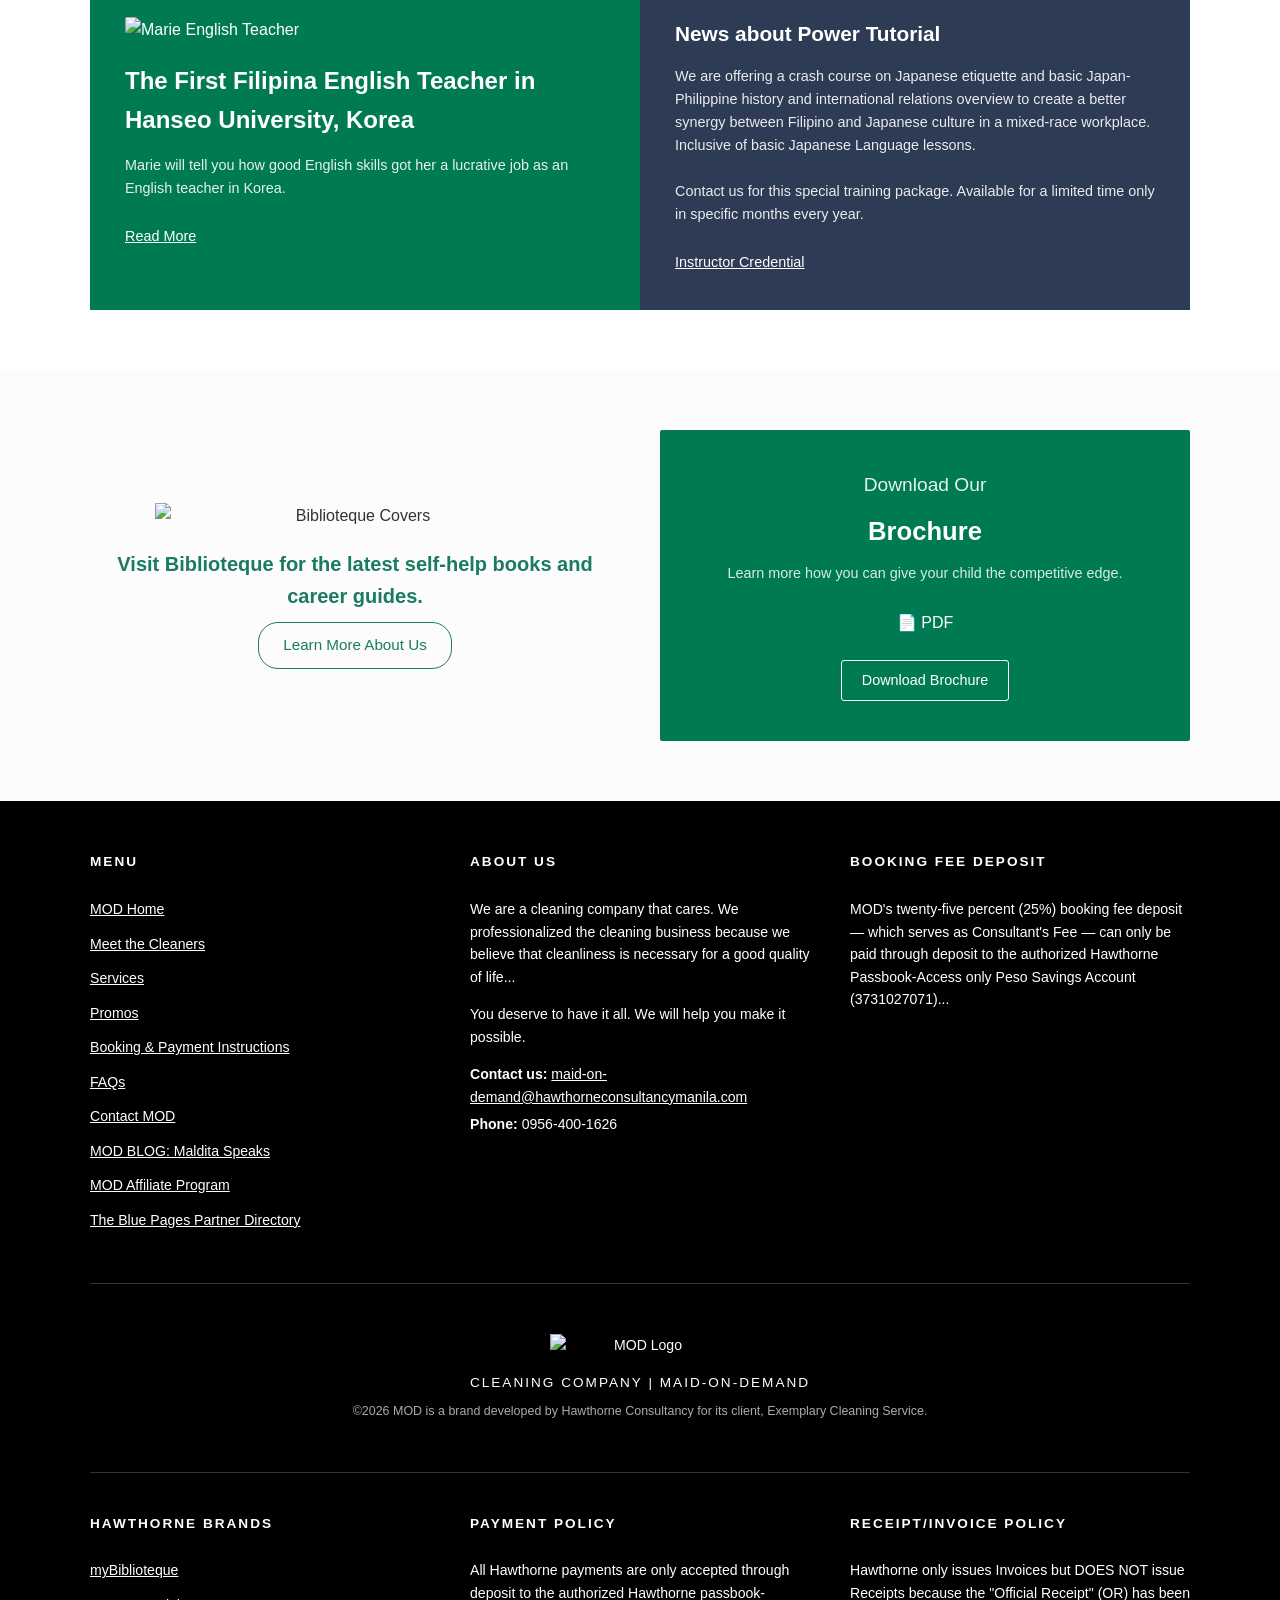
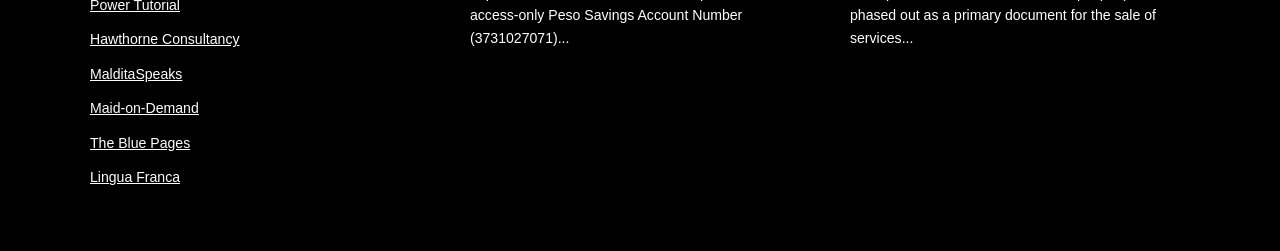
==== commit 99858d3d: "Update index.html" ====
--- a/index.html
+++ b/index.html
@@ -124,8 +124,6 @@
                             <a href="/services.html" class="btn-green-solid">Read More</a>
                         </div>
                     </div>
-                </div>
-            </div>
               <!-- Package 5 -->
                     <div class="package-card">
                         <div class="package-content">
@@ -136,8 +134,6 @@
                             <a href="/services.html" class="btn-green-solid">Read More</a>
                         </div>
                     </div>
-                </div>
-            </div>
               <!-- Package 6 -->
                     <div class="package-card">
                         <div class="package-content">
@@ -149,7 +145,6 @@
                         </div>
                     </div>
                 </div>
-            </div>
         </section>
 
         <!-- ==========================================
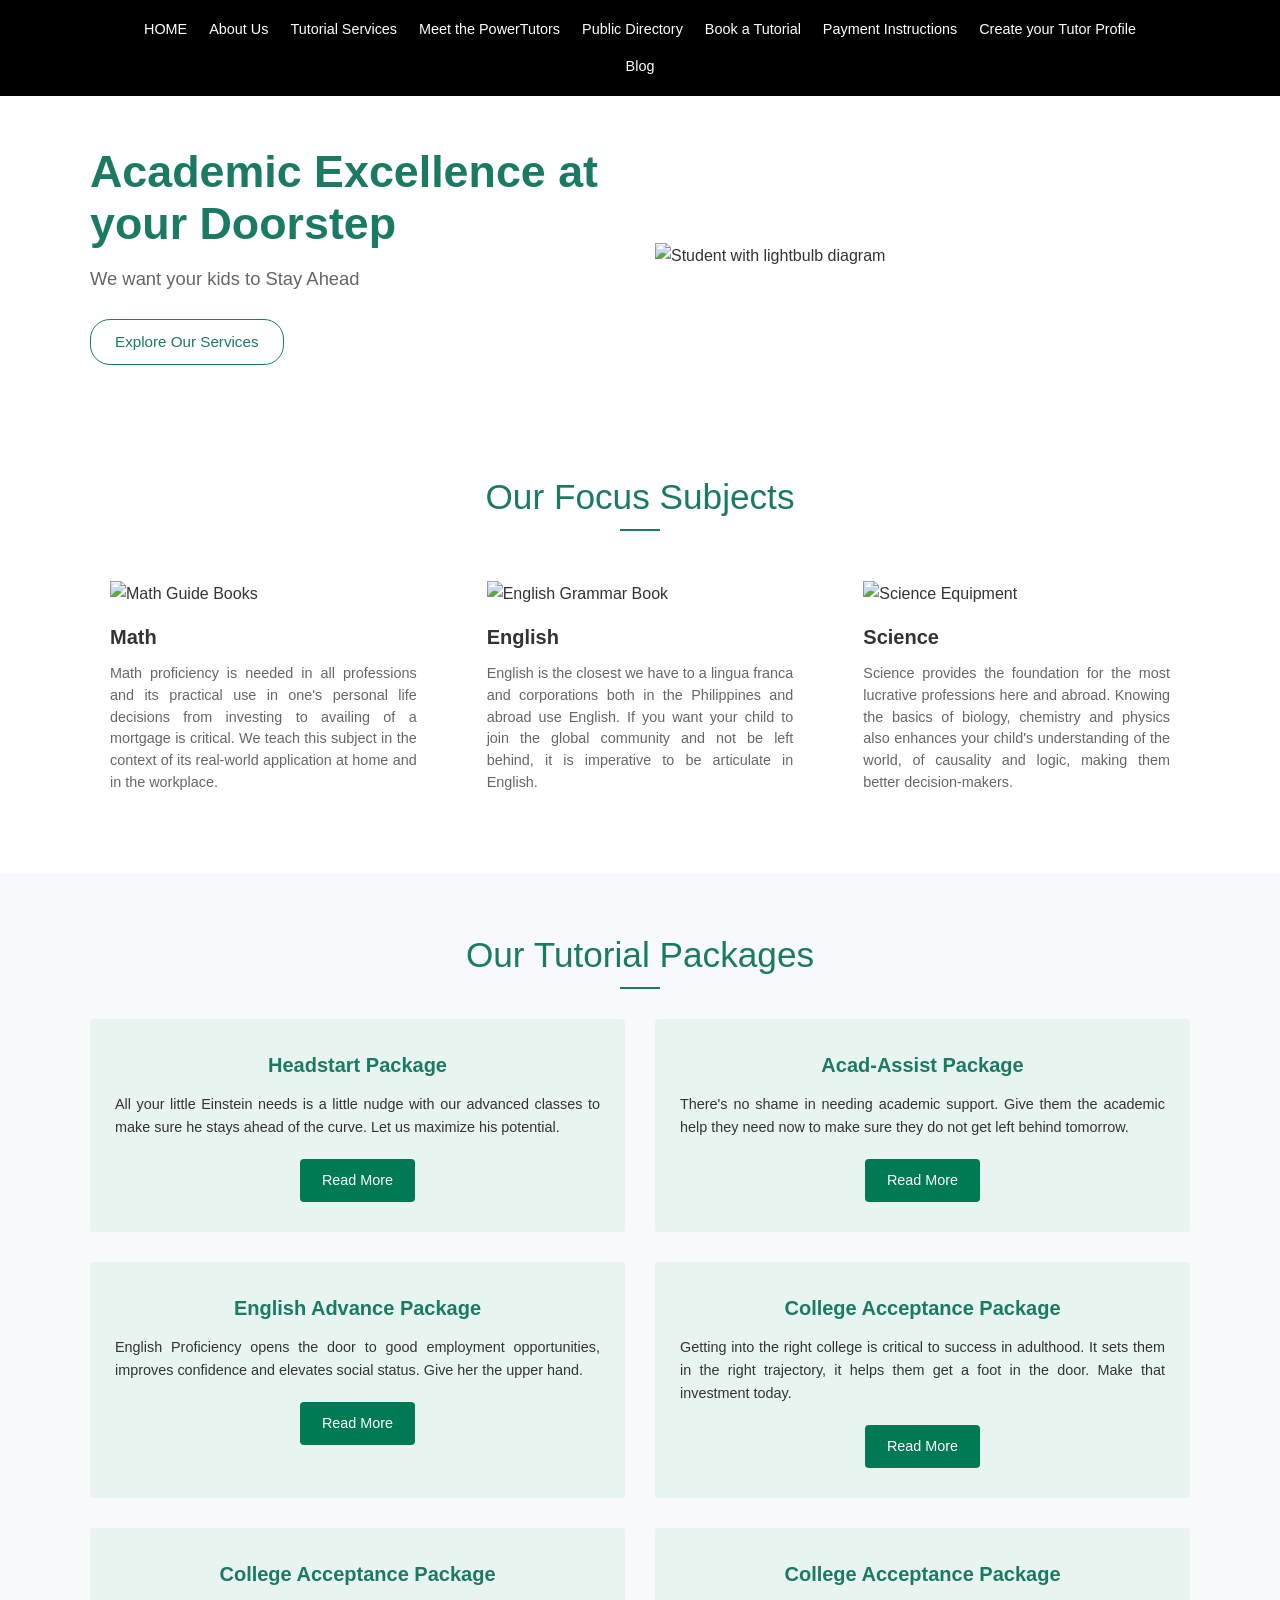
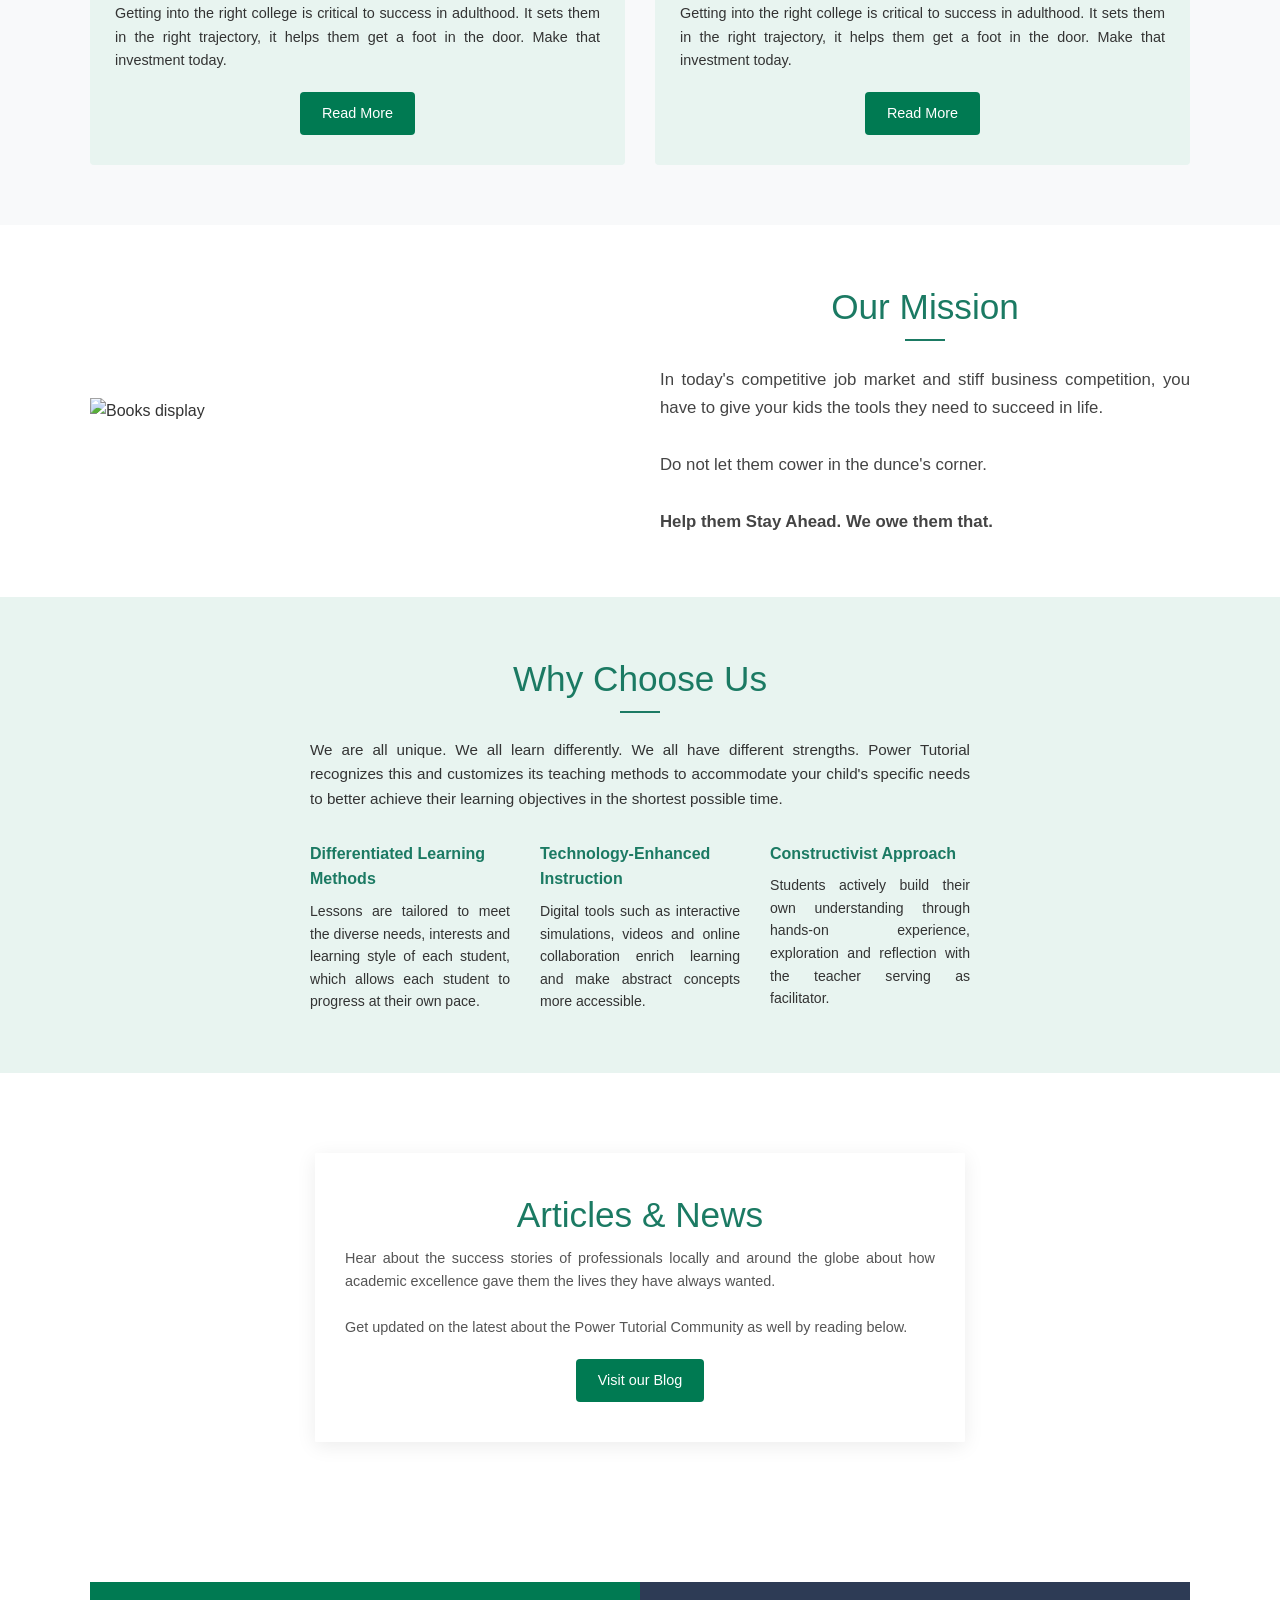
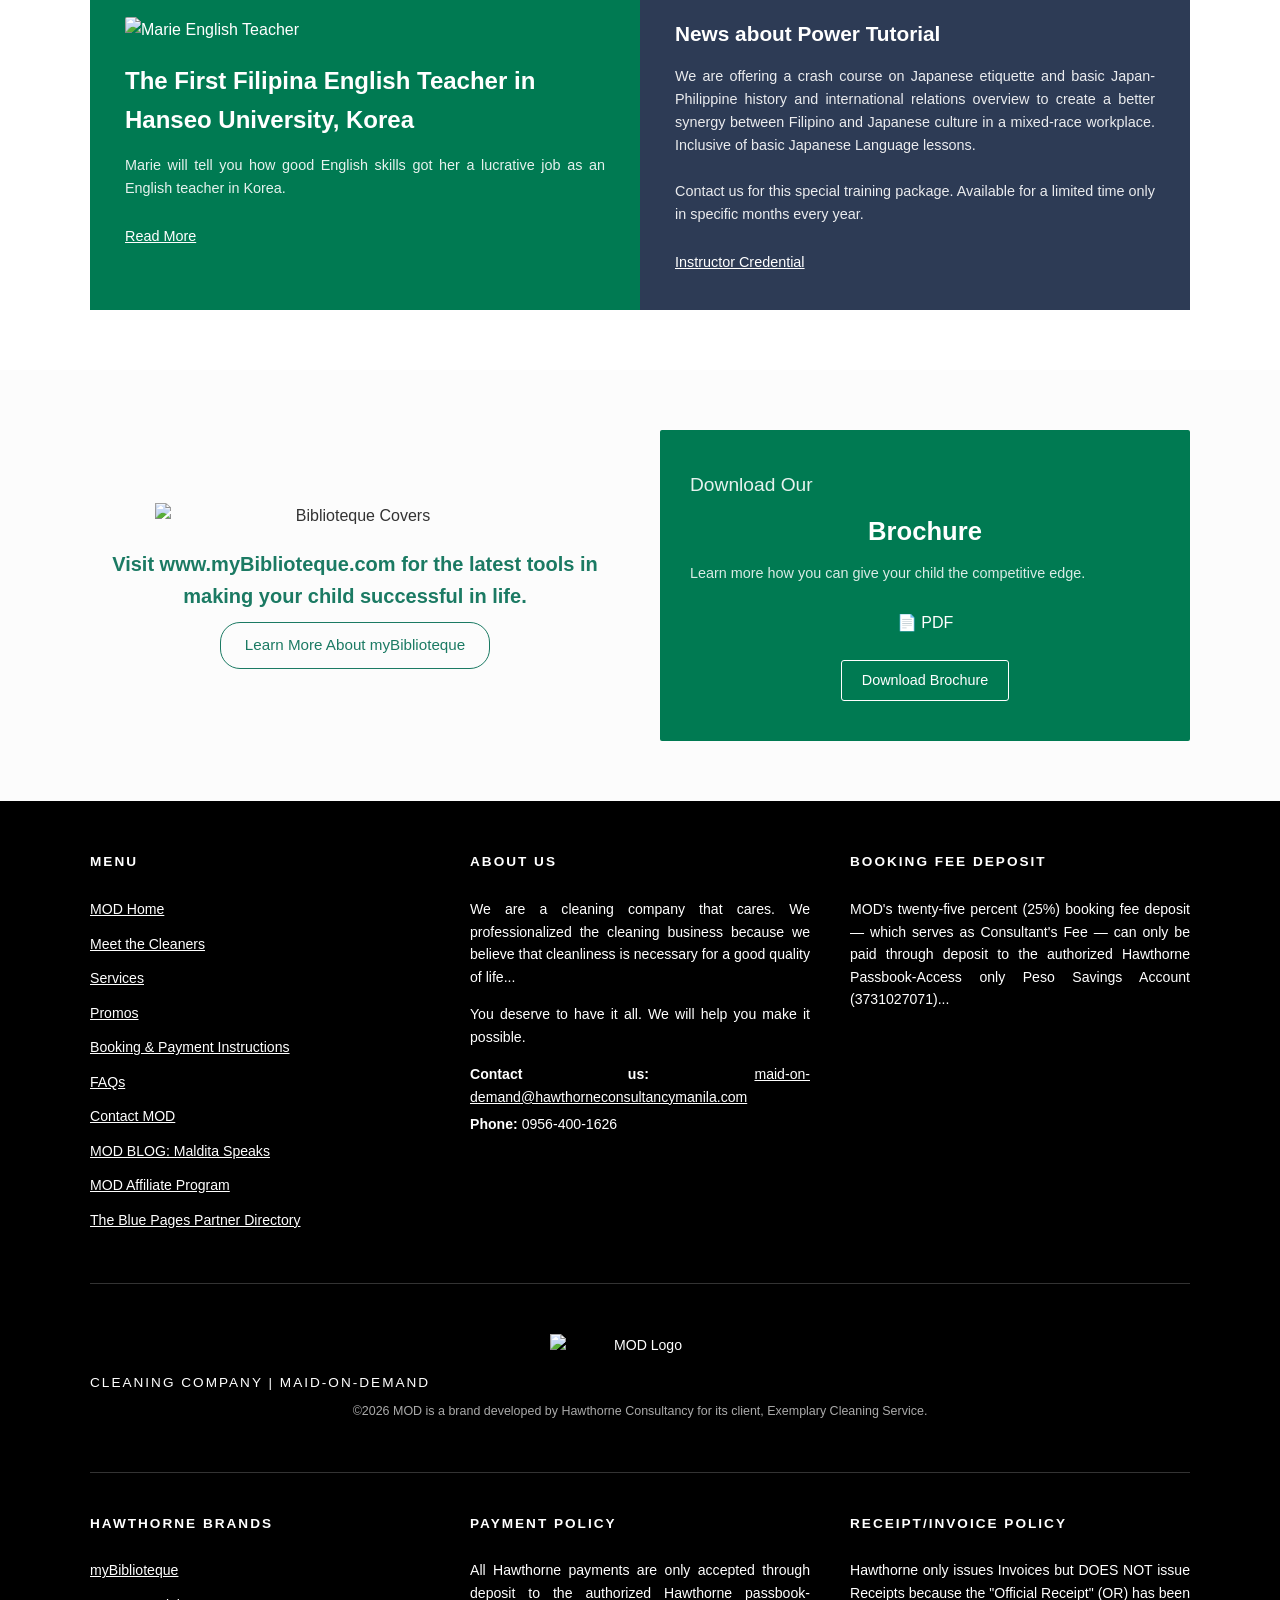
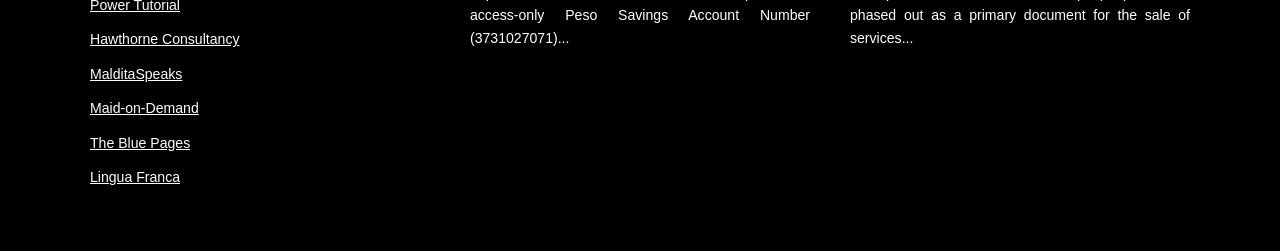
==== commit 07763650: "Update text and link for Biblioteque section" ====
--- a/index.html
+++ b/index.html
@@ -250,8 +250,8 @@
                         <div class="diamonds-wrapper">
                             <img src="images/diamond-covers.png" alt="Biblioteque Covers" class="img-responsive">
                         </div>
-                        <h3 style="color: var(--primary-teal); margin-bottom: 10px;">Visit Biblioteque for the latest self-help books and career guides.</h3>
-                        <a href="https://www.mybiblioteque.com" class="btn-outline">Learn More About Us</a>
+                        <h3 style="color: var(--primary-teal); margin-bottom: 10px;">Visit www.myBiblioteque.com for the latest tools in making your child successful in life.</h3>
+                        <a href="https://www.mybiblioteque.com" class="btn-outline">Learn More About myBiblioteque</a>
                     </div>
 
                     <div class="home9-right">
--- a/styles.css
+++ b/styles.css
@@ -95,6 +95,9 @@
 /* --------------------------------------------------------------------------
    4. TYPOGRAPHY & COMMON ELEMENTS
    -------------------------------------------------------------------------- */
+p {
+    text-align: justify;
+}
 h1.page-title,
 h2.section-title {
   font-size: 2.2rem;
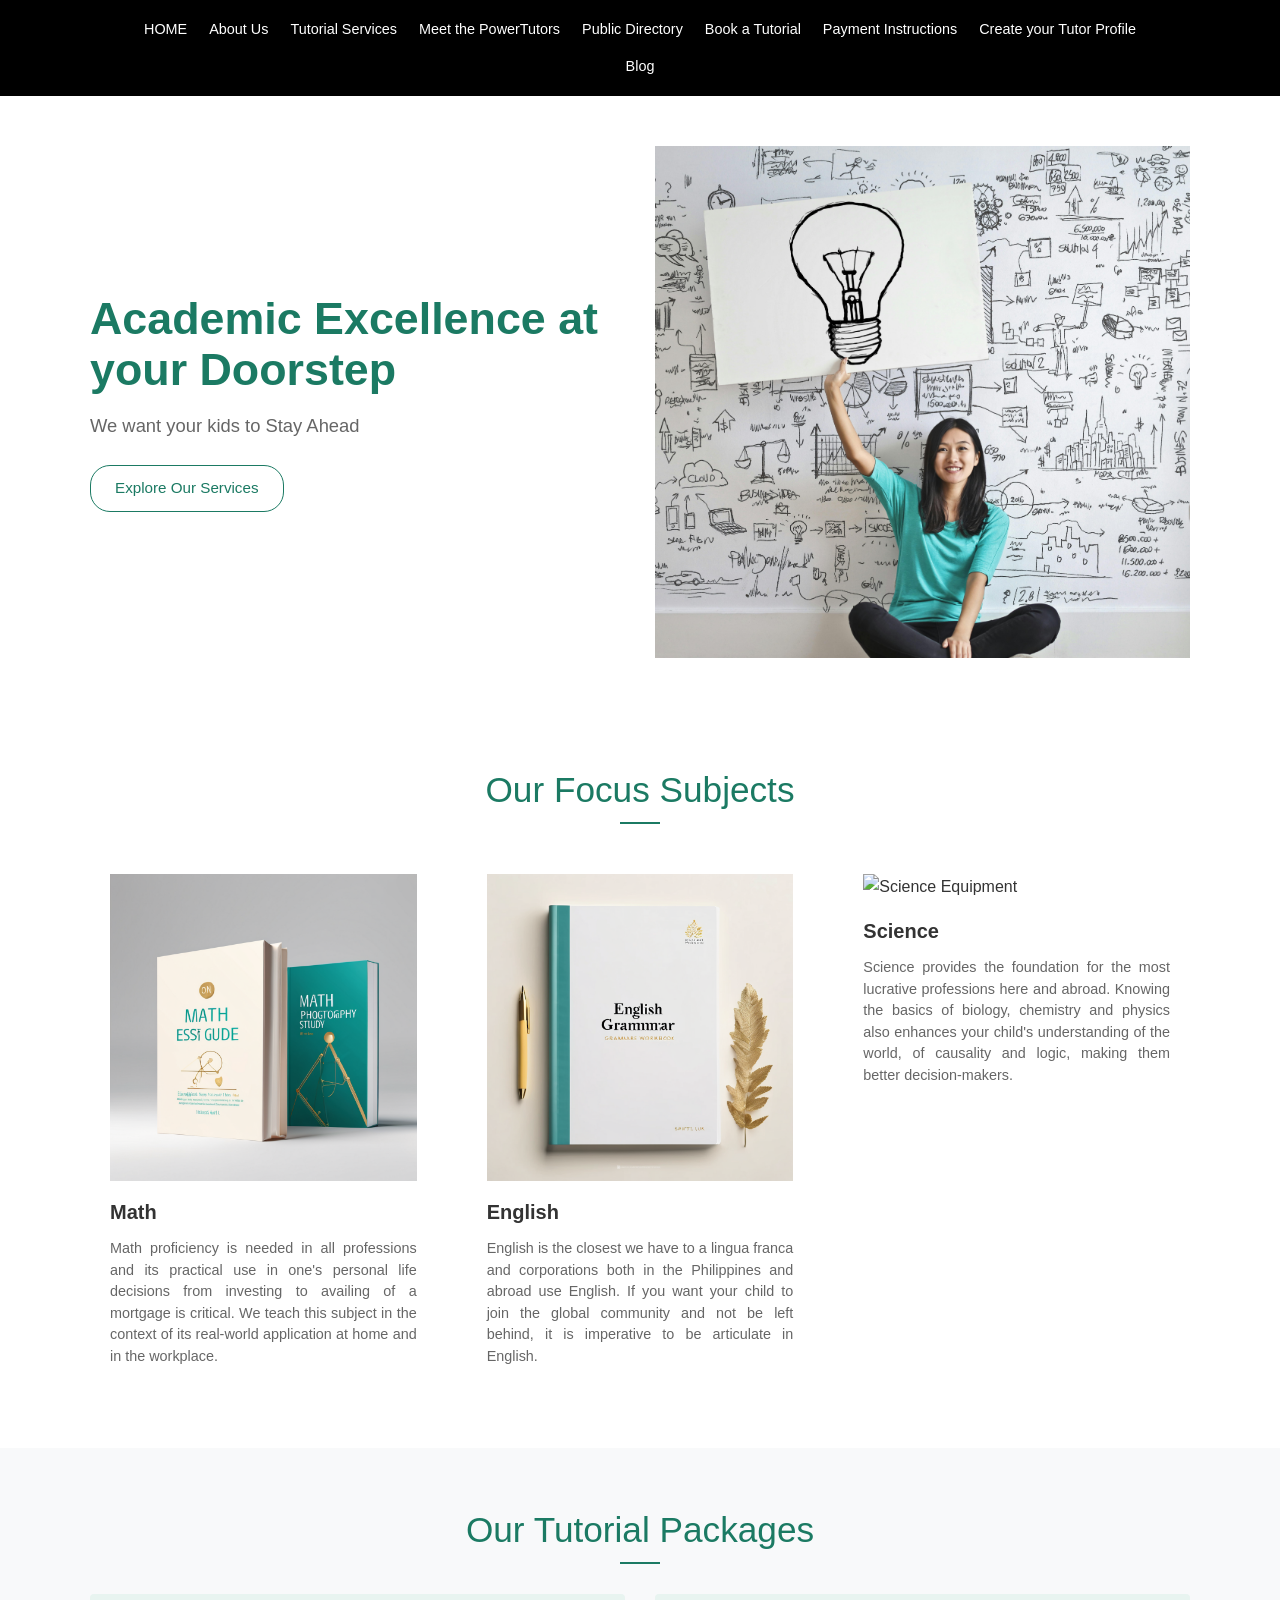
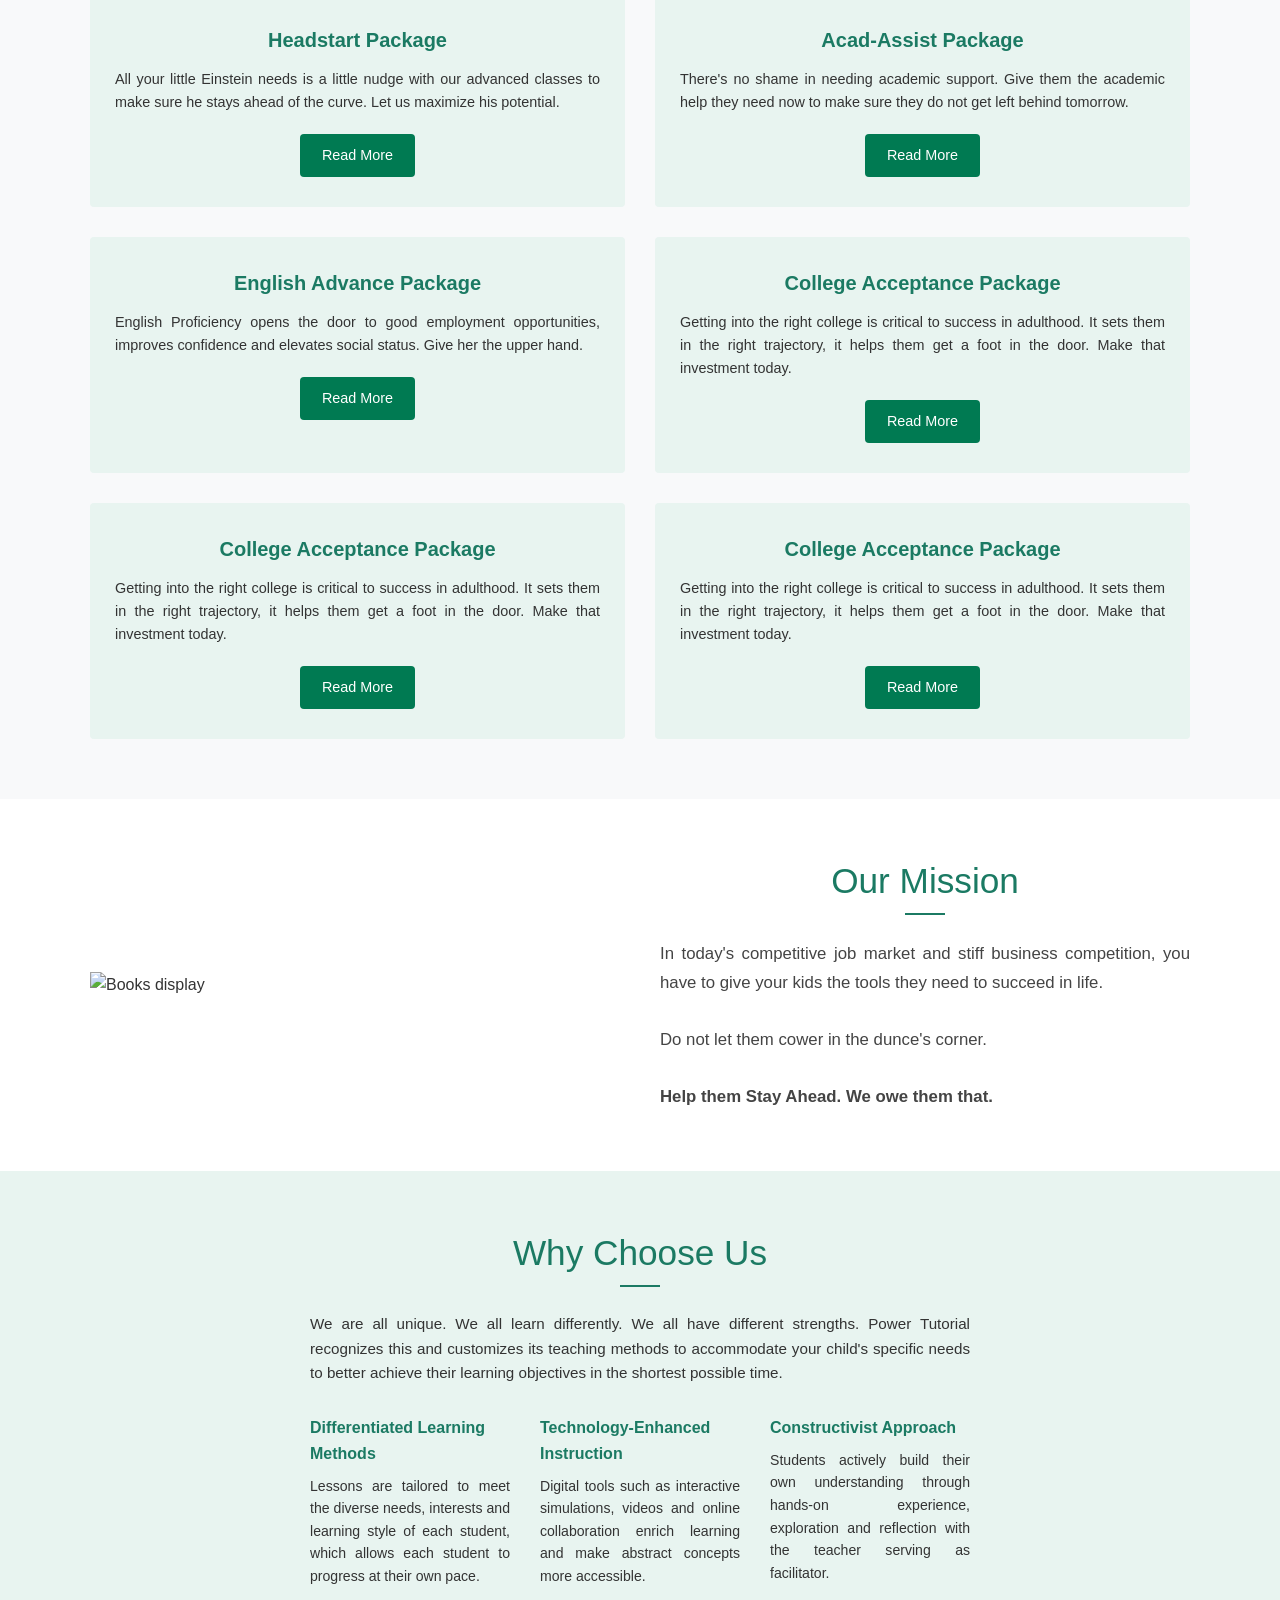
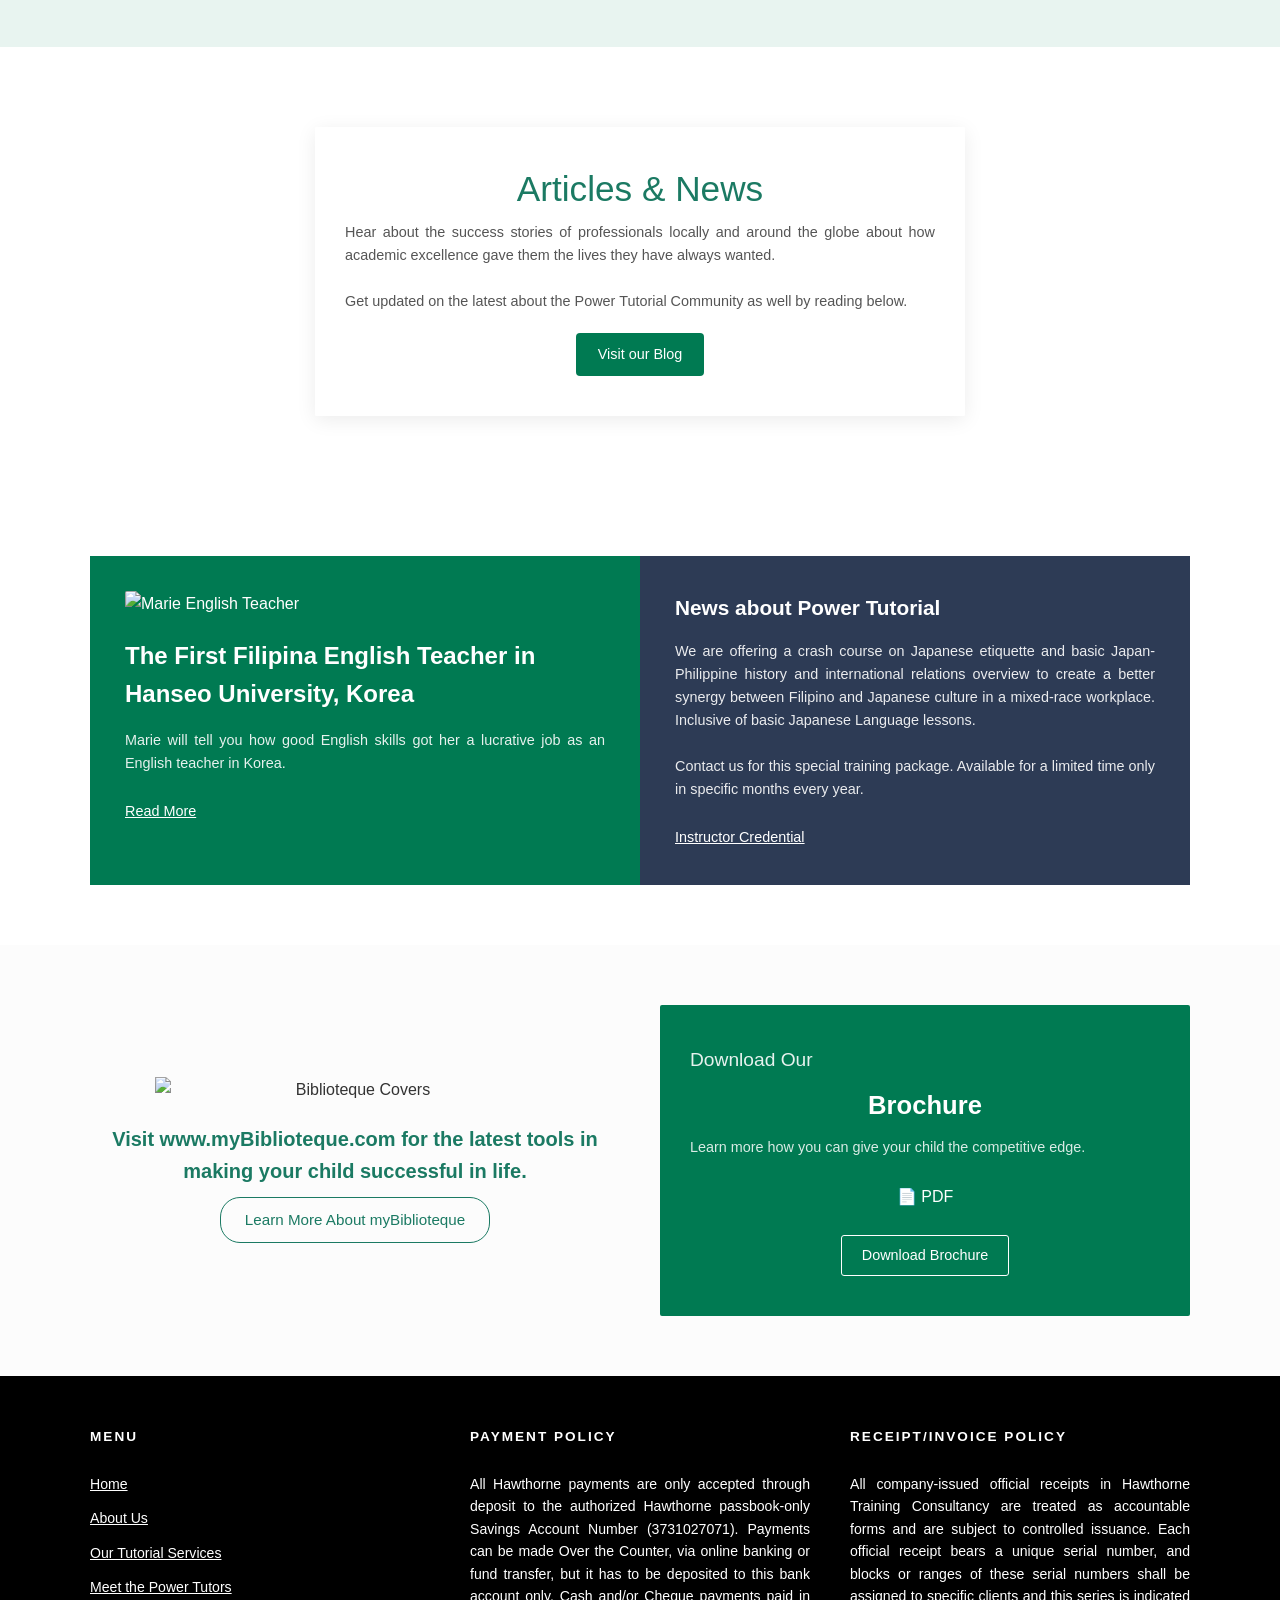
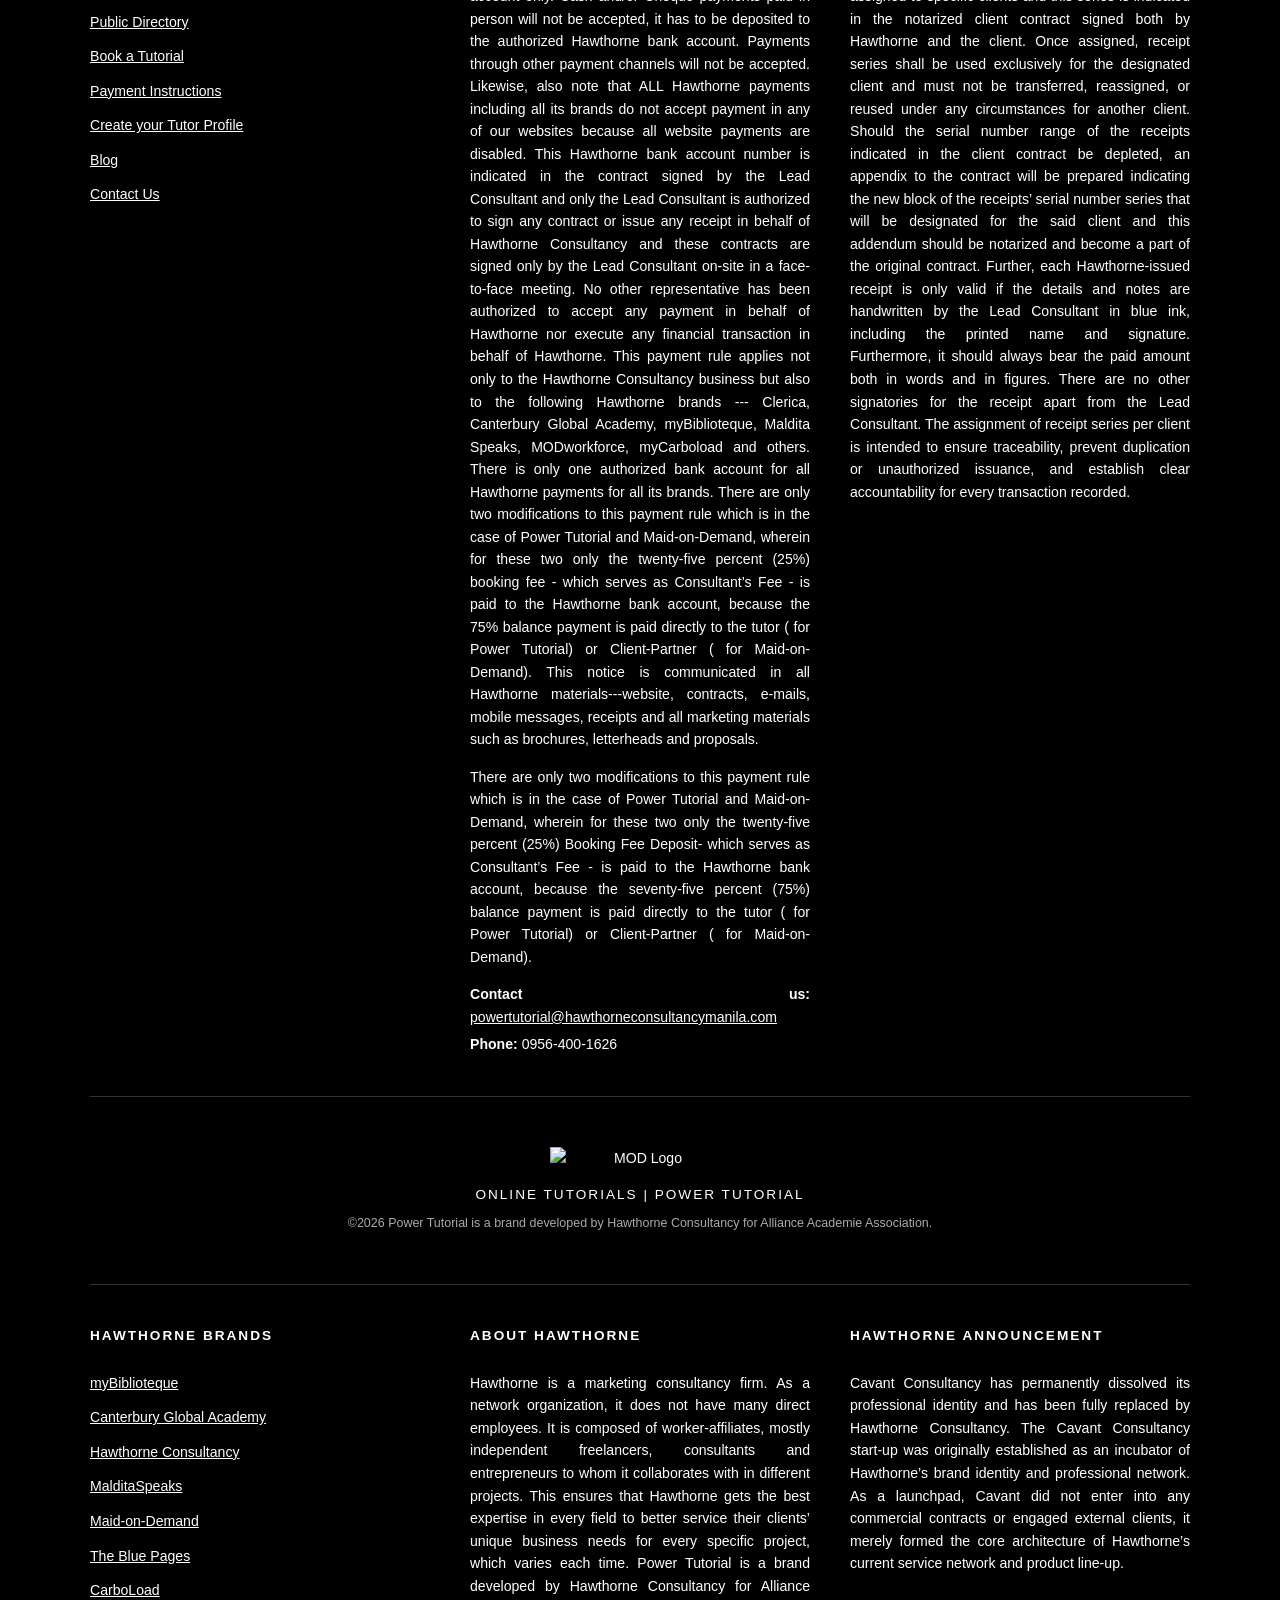
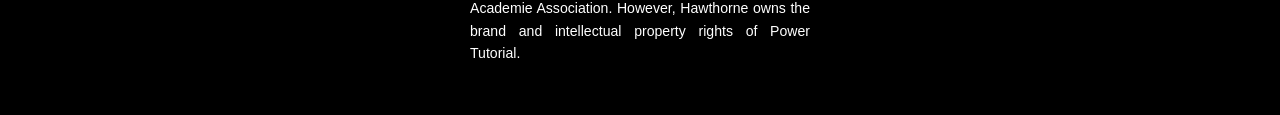
==== commit 940a9aad: "Update image sources and links in index.html" ====
--- a/index.html
+++ b/index.html
@@ -24,10 +24,10 @@
                     <div class="home1-left">
                         <h1 class="hero-title">Academic Excellence at your Doorstep</h1>
                         <p class="hero-subtitle">We want your kids to Stay Ahead</p>
-                        <a href="/services.html" class="btn-outline">Explore Our Services</a>
+                        <a href="services.html" class="btn-outline">Explore Our Services</a>
                     </div>
                     <div class="home1-right">
-                        <img src="images/hero-student-lightbulb.jpg" alt="Student with lightbulb diagram" class="img-responsive">
+                        <img src="images/power-tutorial-home.jpg" alt="Student with lightbulb diagram" class="img-responsive">
                     </div>
                 </div>
             </div>
@@ -44,7 +44,7 @@
                 <div class="grid-3-col mt-large">
                     <!-- Math -->
                     <div class="subject-card">
-                        <img src="images/subject-math.jpg" alt="Math Guide Books" class="img-responsive">
+                        <img src="images/math-book.png" alt="Math Guide Books" class="img-responsive">
                         <h3 class="subject-title">Math</h3>
                         <p class="subject-desc">
                             Math proficiency is needed in all professions and its practical use in one's personal life decisions from investing to availing of a mortgage is critical. We teach this subject in the context of its real-world application at home and in the workplace.
@@ -53,7 +53,7 @@
 
                     <!-- English -->
                     <div class="subject-card">
-                        <img src="images/subject-english.jpg" alt="English Grammar Book" class="img-responsive">
+                        <img src="images/english-book.png" alt="English Grammar Book" class="img-responsive">
                         <h3 class="subject-title">English</h3>
                         <p class="subject-desc">
                             English is the closest we have to a lingua franca and corporations both in the Philippines and abroad use English. If you want your child to join the global community and not be left behind, it is imperative to be articulate in English.
@@ -62,7 +62,7 @@
 
                     <!-- Science -->
                     <div class="subject-card">
-                        <img src="images/subject-science.jpg" alt="Science Equipment" class="img-responsive">
+                        <img src="images/school-equipment.jpg" alt="Science Equipment" class="img-responsive">
                         <h3 class="subject-title">Science</h3>
                         <p class="subject-desc">
                             Science provides the foundation for the most lucrative professions here and abroad. Knowing the basics of biology, chemistry and physics also enhances your child's understanding of the world, of causality and logic, making them better decision-makers.
@@ -88,7 +88,7 @@
                             <p class="package-desc">
                                 All your little Einstein needs is a little nudge with our advanced classes to make sure he stays ahead of the curve. Let us maximize his potential.
                             </p>
-                            <a href="/services.html" class="btn-green-solid">Read More</a>
+                            <a href="underconstruction.html" class="btn-green-solid">Read More</a>
                         </div>
                     </div>
 
@@ -99,7 +99,7 @@
                             <p class="package-desc">
                                 There's no shame in needing academic support. Give them the academic help they need now to make sure they do not get left behind tomorrow.
                             </p>
-                            <a href="/services.html" class="btn-green-solid">Read More</a>
+                            <a href="underconstruction.html" class="btn-green-solid">Read More</a>
                         </div>
                     </div>
 
@@ -110,7 +110,7 @@
                             <p class="package-desc">
                                 English Proficiency opens the door to good employment opportunities, improves confidence and elevates social status. Give her the upper hand.
                             </p>
-                            <a href="/services.html" class="btn-green-solid">Read More</a>
+                            <a href="underconstruction.html" class="btn-green-solid">Read More</a>
                         </div>
                     </div>
 
@@ -121,7 +121,7 @@
                             <p class="package-desc">
                                 Getting into the right college is critical to success in adulthood. It sets them in the right trajectory, it helps them get a foot in the door. Make that investment today.
                             </p>
-                            <a href="/services.html" class="btn-green-solid">Read More</a>
+                            <a href="underconstruction.html" class="btn-green-solid">Read More</a>
                         </div>
                     </div>
               <!-- Package 5 -->
@@ -131,7 +131,7 @@
                             <p class="package-desc">
                                 Getting into the right college is critical to success in adulthood. It sets them in the right trajectory, it helps them get a foot in the door. Make that investment today.
                             </p>
-                            <a href="/services.html" class="btn-green-solid">Read More</a>
+                            <a href="underconstruction.html" class="btn-green-solid">Read More</a>
                         </div>
                     </div>
               <!-- Package 6 -->
@@ -141,7 +141,7 @@
                             <p class="package-desc">
                                 Getting into the right college is critical to success in adulthood. It sets them in the right trajectory, it helps them get a foot in the door. Make that investment today.
                             </p>
-                            <a href="/services.html" class="btn-green-solid">Read More</a>
+                            <a href="underconstruction.html" class="btn-green-solid">Read More</a>
                         </div>
                     </div>
                 </div>
@@ -208,7 +208,7 @@
                         Hear about the success stories of professionals locally and around the globe about how academic excellence gave them the lives they have always wanted.<br><br>
                         Get updated on the latest about the Power Tutorial Community as well by reading below.
                     </p>
-                    <a href="/blog.html" class="btn-green-solid">Visit our Blog</a>
+                    <a href="underconstruction.html" class="btn-green-solid">Visit our Blog</a>
                 </div>
             </div>
         </section>
@@ -221,10 +221,10 @@
                 <div class="flex-news">
                     <!-- Green Card -->
                     <div class="news-card news-card-green">
-                        <img src="images/news-marie.jpg" alt="Marie English Teacher" class="img-responsive" style="margin-bottom: 15px; border-radius: 2px;">
+                        <img src="images/g.jpg" alt="Marie English Teacher" class="img-responsive" style="margin-bottom: 15px; border-radius: 2px;">
                         <h3 class="news-title">The First Filipina English Teacher in Hanseo University, Korea</h3>
                         <p class="news-desc">Marie will tell you how good English skills got her a lucrative job as an English teacher in Korea.</p>
-                        <a href="/blog.html" class="news-link">Read More</a>
+                        <a href="underconstruction.html" class="news-link">Read More</a>
                     </div>
 
                     <!-- Navy Blue Card -->
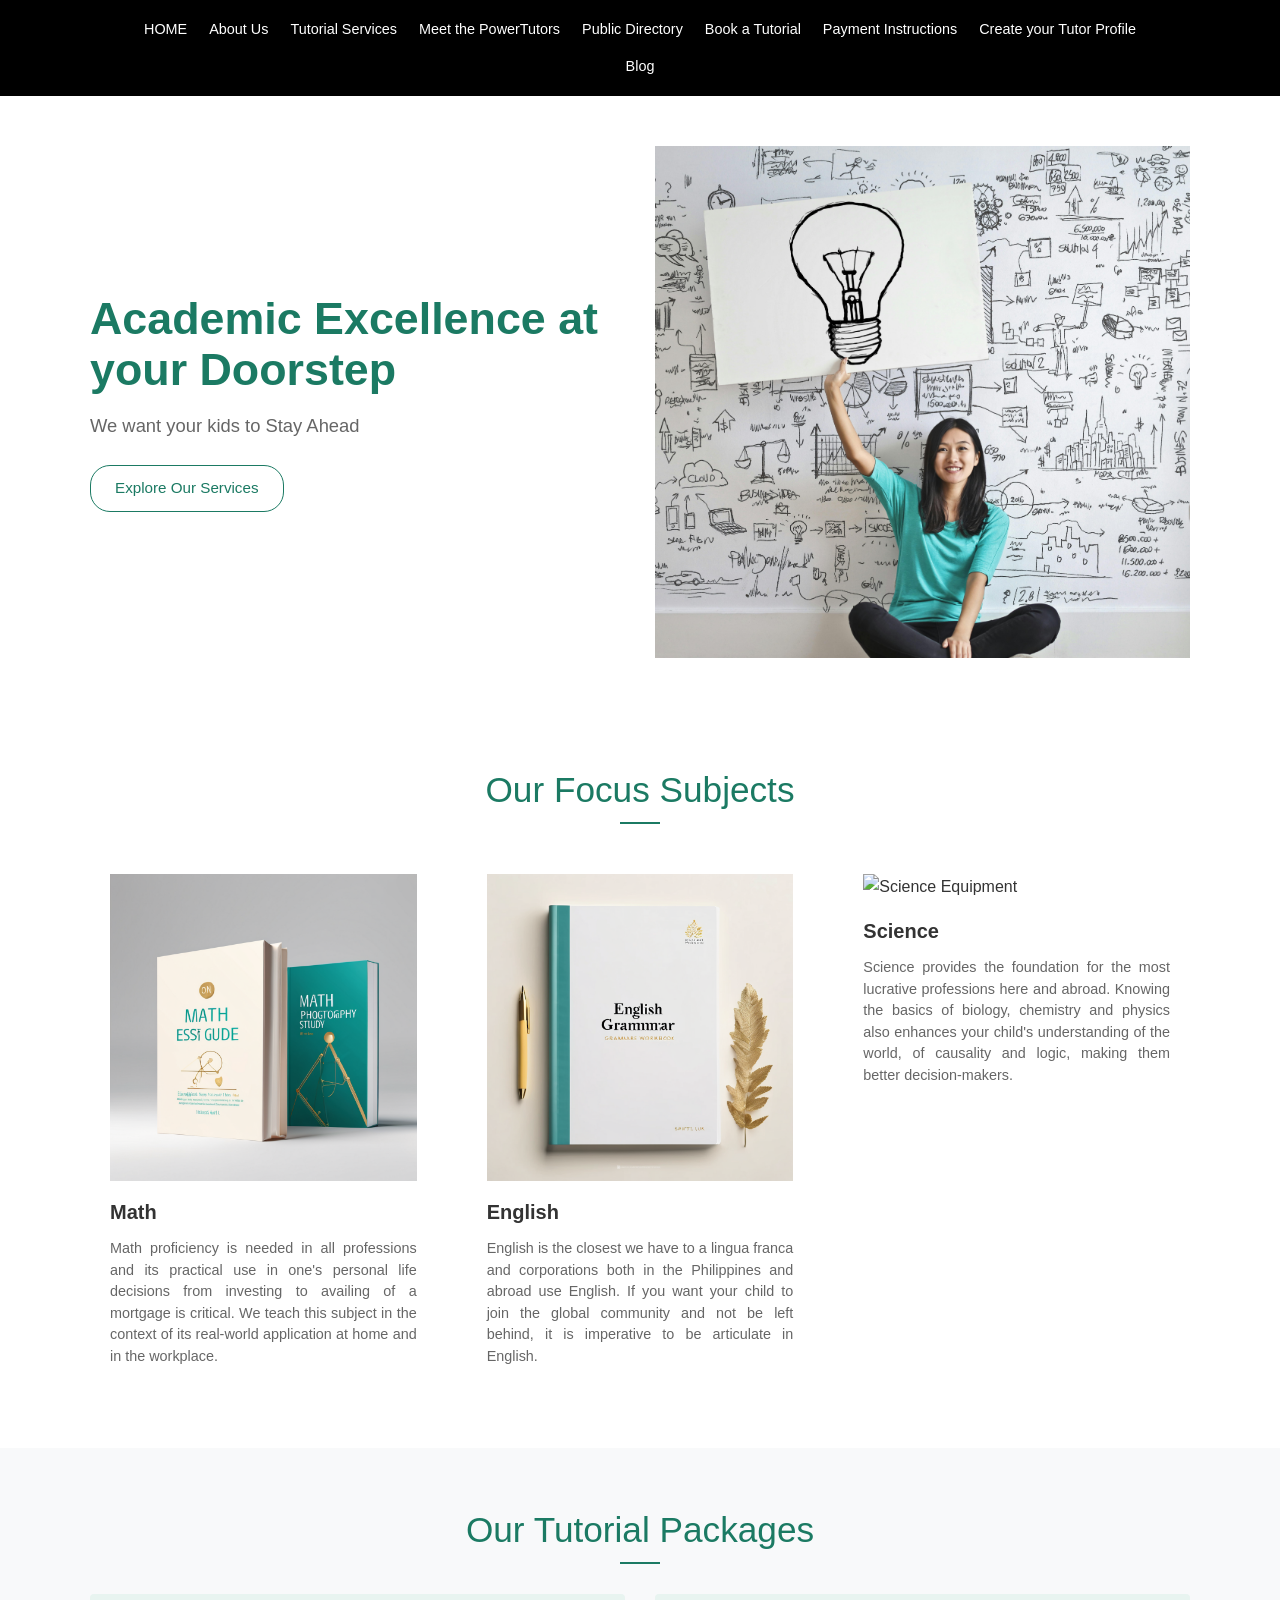
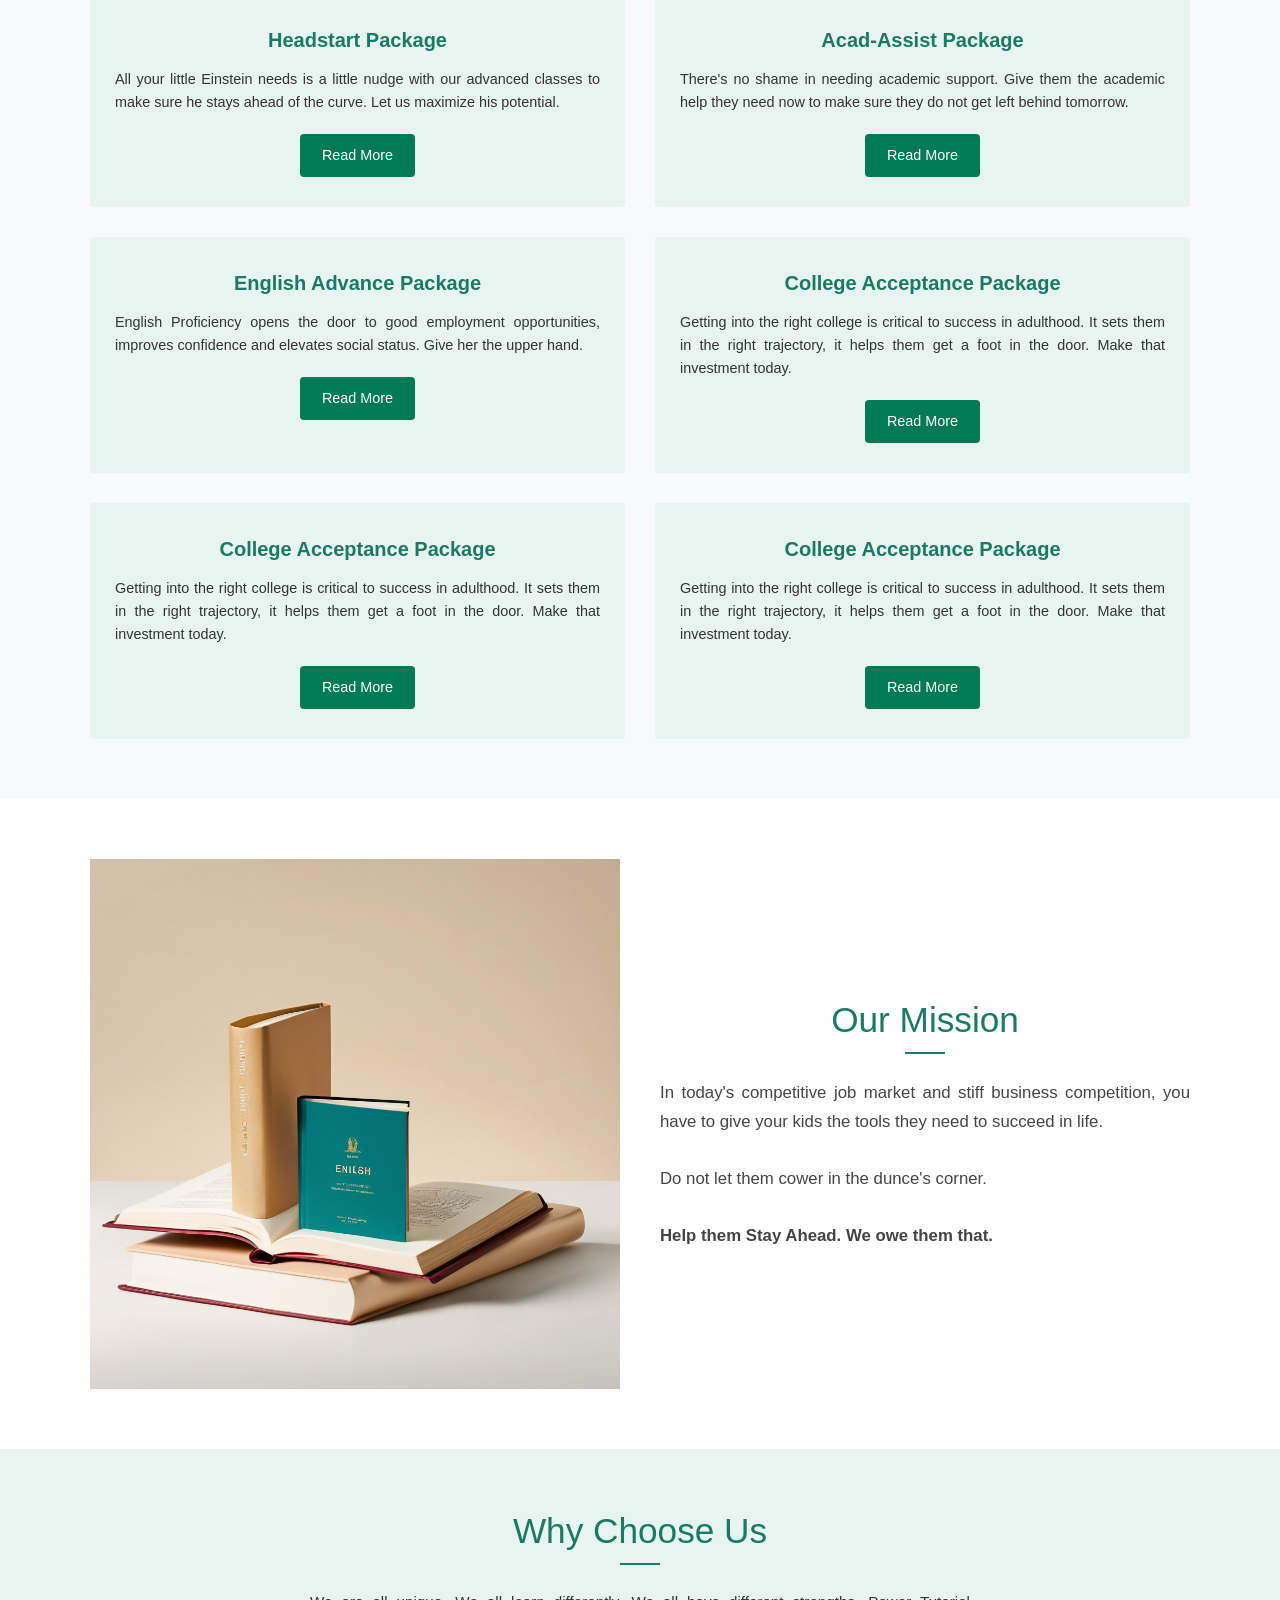
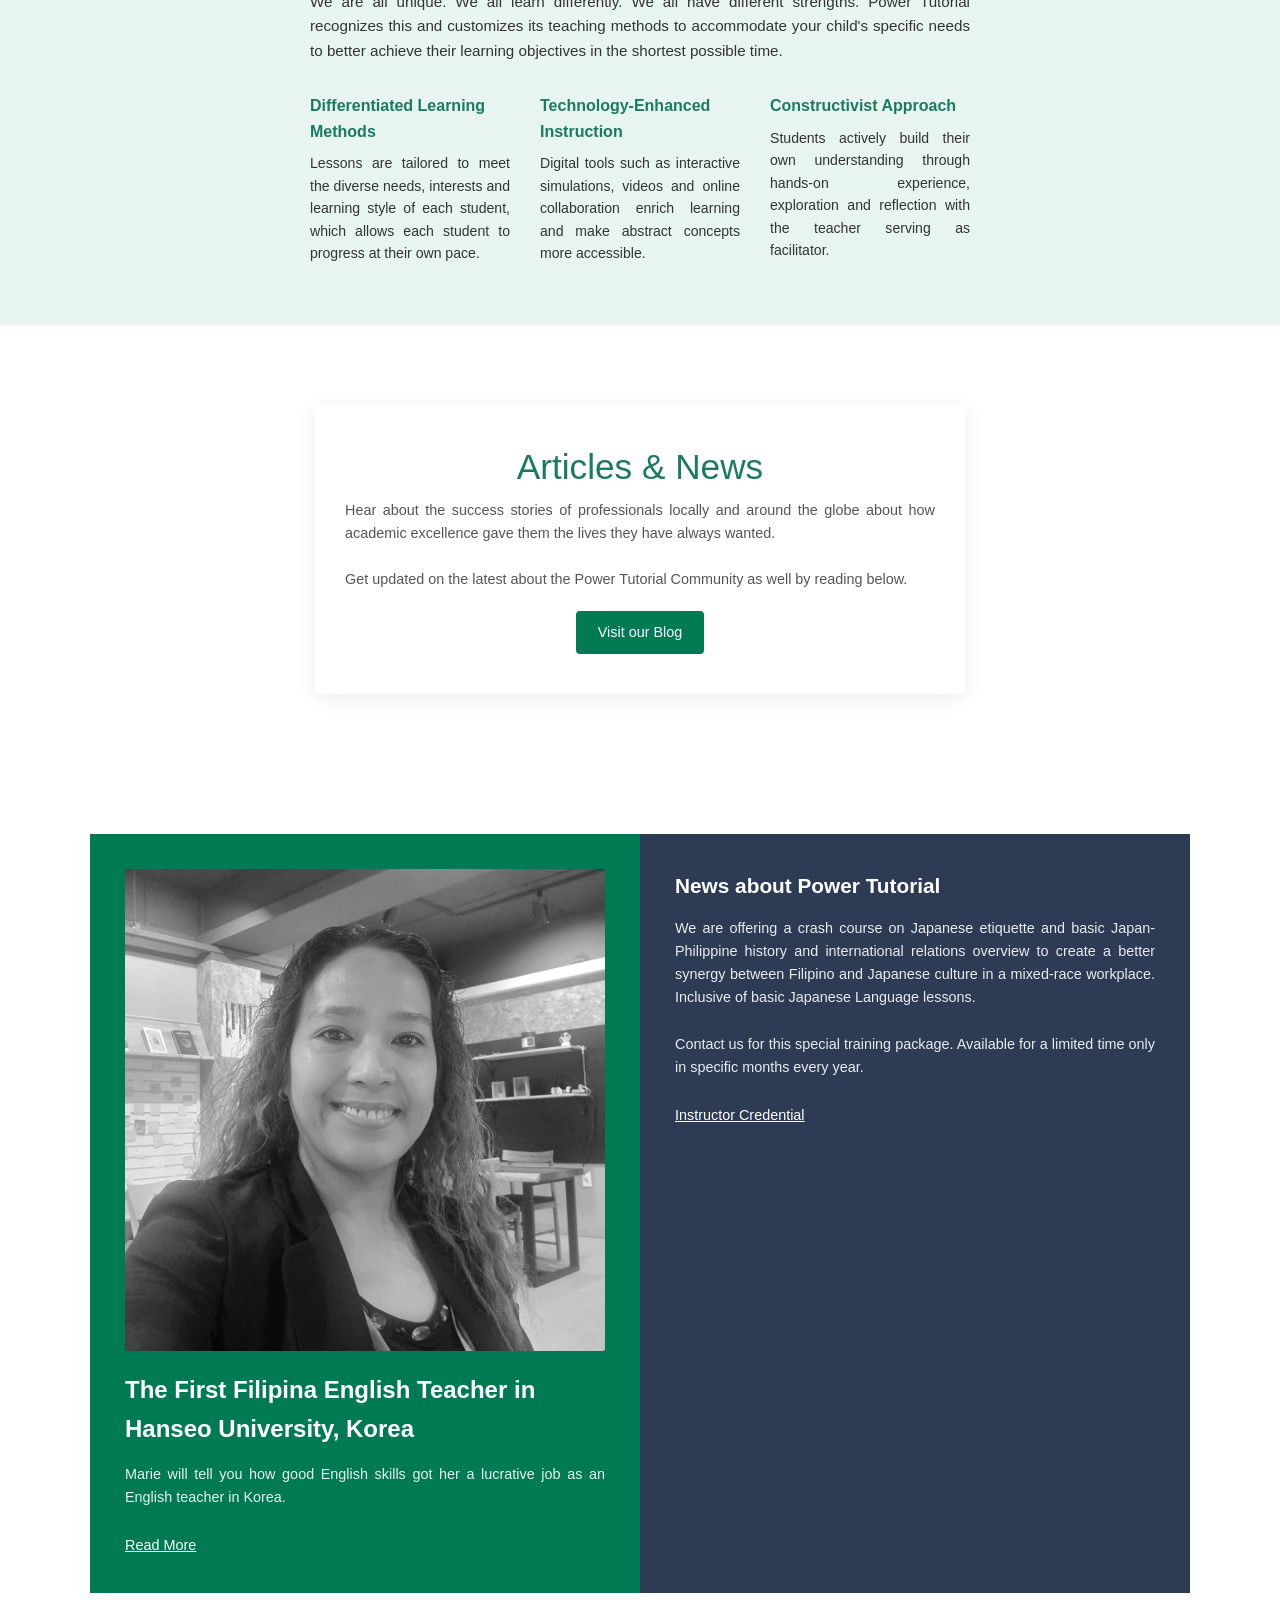
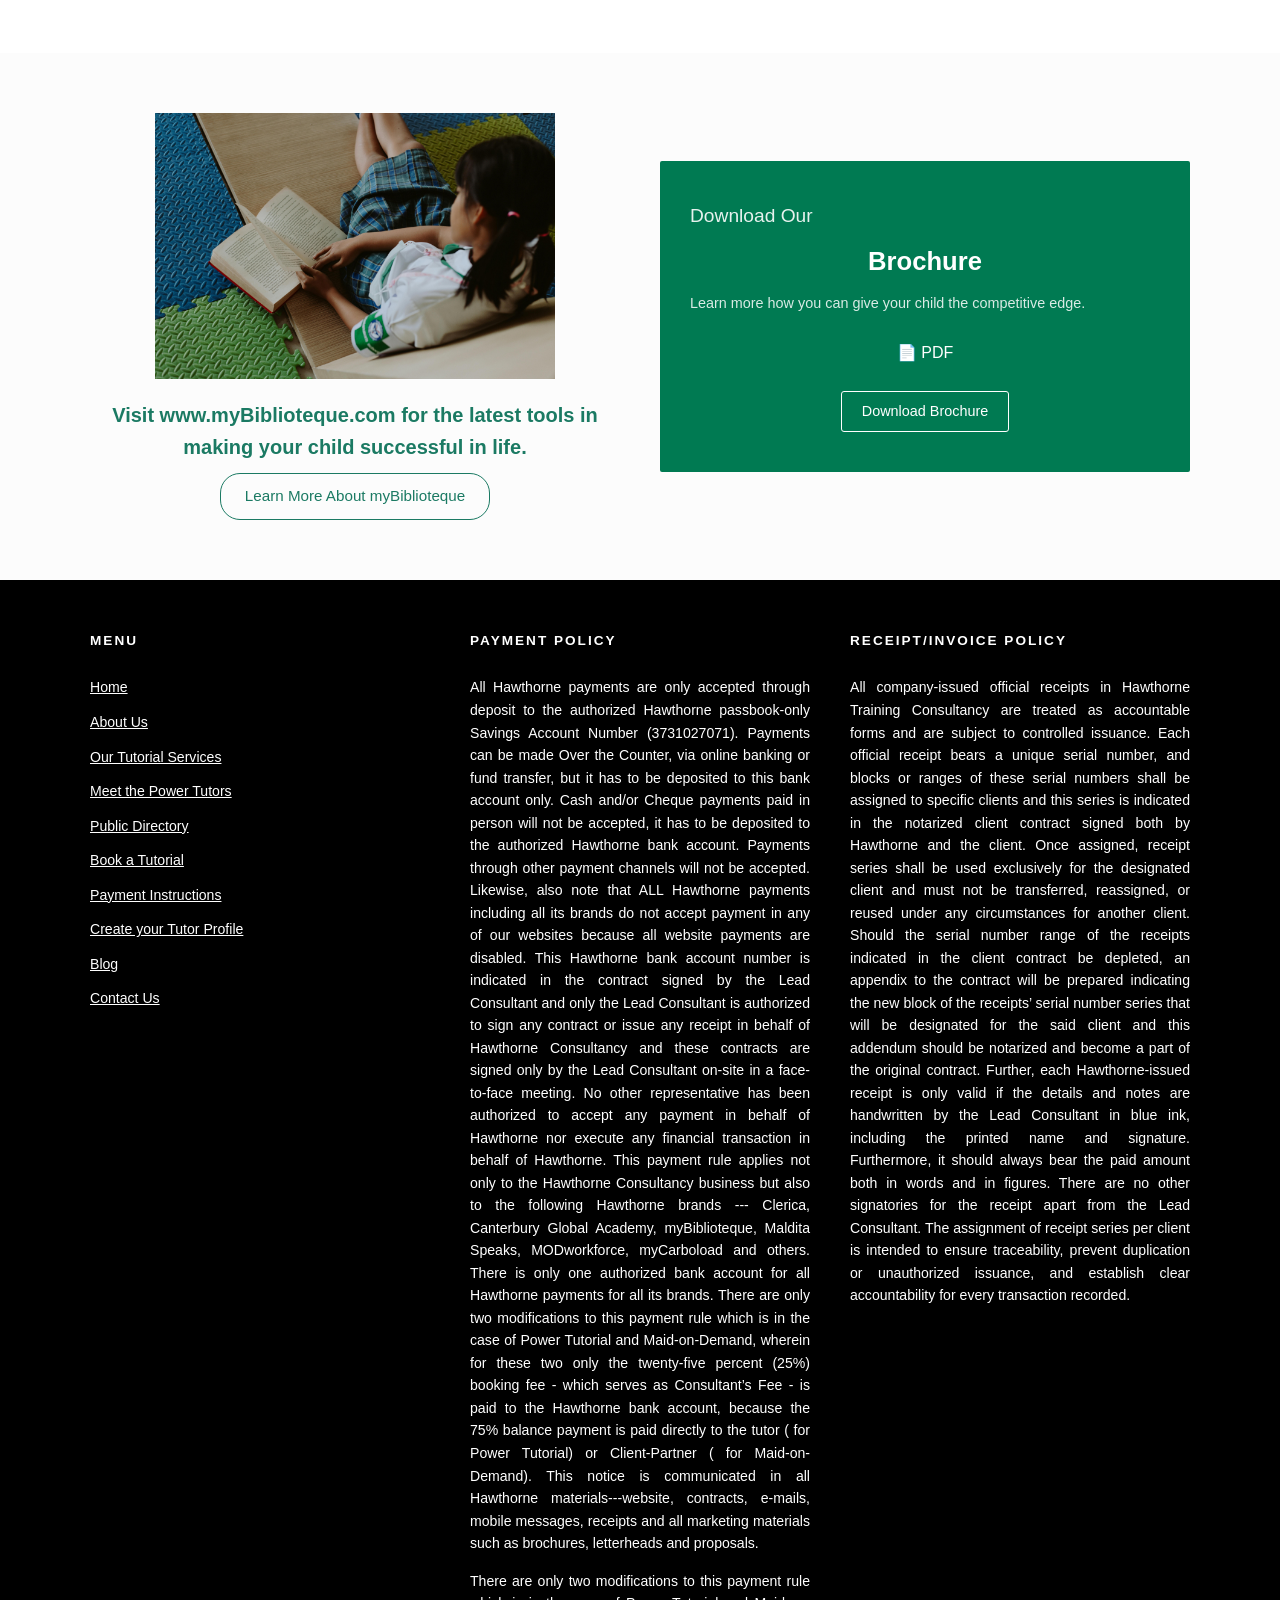
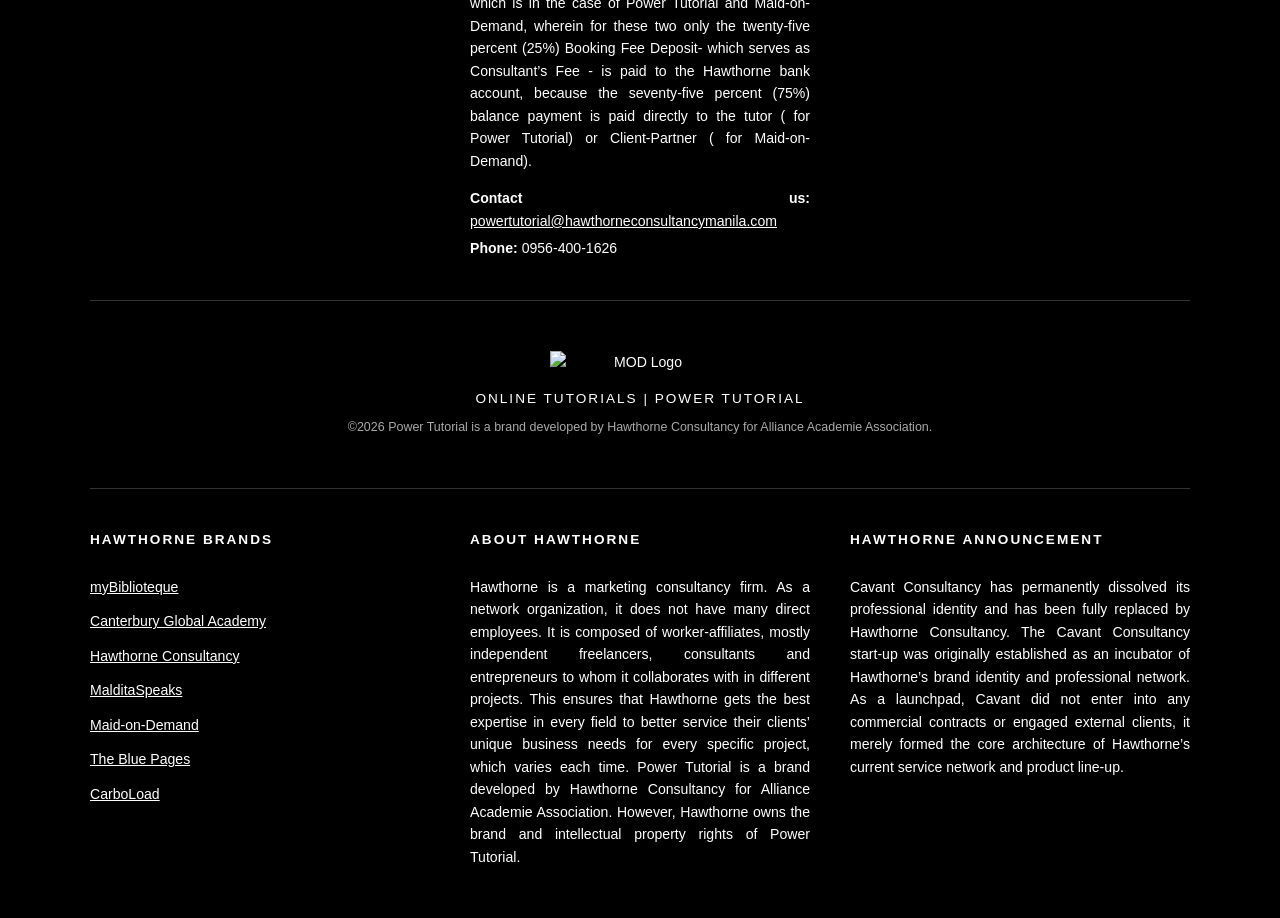
==== commit 352548b9: "Update index.html" ====
--- a/index.html
+++ b/index.html
@@ -154,7 +154,7 @@
             <div class="container">
                 <div class="flex-2-col">
                     <div style="flex: 1;">
-                        <img src="images/mission-books.jpg" alt="Books display" class="img-responsive">
+                        <img src="images/books.png" alt="Books display" class="img-responsive">
                     </div>
                     <div style="flex: 1;" class="text-center">
                         <h2 class="section-title text-teal">Our Mission</h2>
@@ -221,7 +221,7 @@
                 <div class="flex-news">
                     <!-- Green Card -->
                     <div class="news-card news-card-green">
-                        <img src="images/g.jpg" alt="Marie English Teacher" class="img-responsive" style="margin-bottom: 15px; border-radius: 2px;">
+                        <img src="images/first-filipina-teacher-in-korean-university.jpg" alt="Marie English Teacher" class="img-responsive" style="margin-bottom: 15px; border-radius: 2px;">
                         <h3 class="news-title">The First Filipina English Teacher in Hanseo University, Korea</h3>
                         <p class="news-desc">Marie will tell you how good English skills got her a lucrative job as an English teacher in Korea.</p>
                         <a href="underconstruction.html" class="news-link">Read More</a>
@@ -234,7 +234,7 @@
                             We are offering a crash course on Japanese etiquette and basic Japan-Philippine history and international relations overview to create a better synergy between Filipino and Japanese culture in a mixed-race workplace. Inclusive of basic Japanese Language lessons.<br><br>
                             Contact us for this special training package. Available for a limited time only in specific months every year.
                         </p>
-                        <a href="/contact.html" class="news-link-light">Instructor Credential</a>
+                        <a href="underconstruction.html" class="news-link-light">Instructor Credential</a>
                     </div>
                 </div>
             </div>
@@ -248,7 +248,7 @@
                 <div class="flex-home9">
                     <div class="home9-left text-center">
                         <div class="diamonds-wrapper">
-                            <img src="images/diamond-covers.png" alt="Biblioteque Covers" class="img-responsive">
+                            <img src="images/english-student.jpg" alt="Biblioteque Covers" class="img-responsive">
                         </div>
                         <h3 style="color: var(--primary-teal); margin-bottom: 10px;">Visit www.myBiblioteque.com for the latest tools in making your child successful in life.</h3>
                         <a href="https://www.mybiblioteque.com" class="btn-outline">Learn More About myBiblioteque</a>
@@ -262,7 +262,7 @@
                             <div class="pdf-icon-wrap">
                                 <span>📄 PDF</span>
                             </div>
-                            <a href="#" class="btn-download">Download Brochure</a>
+                            <a href="underconstruction.html" class="btn-download">Download Brochure</a>
                         </div>
                     </div>
                 </div>
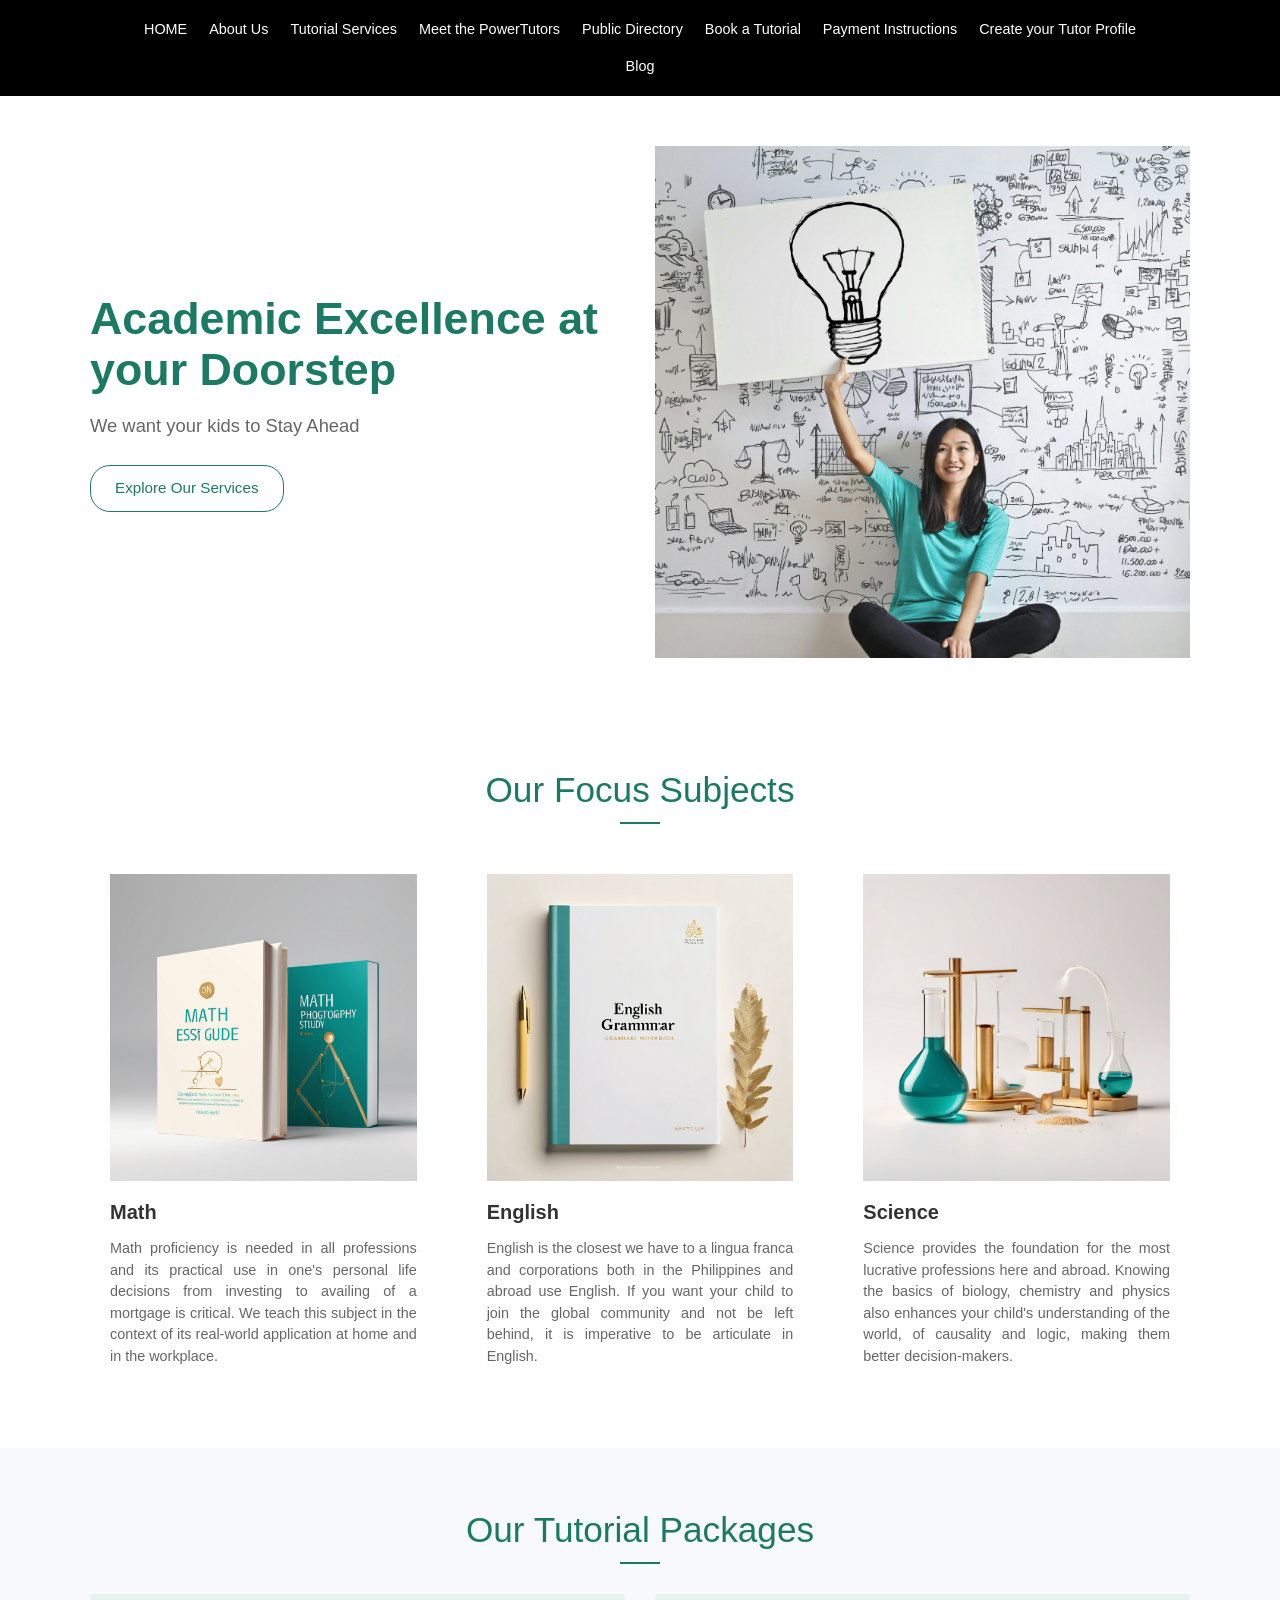
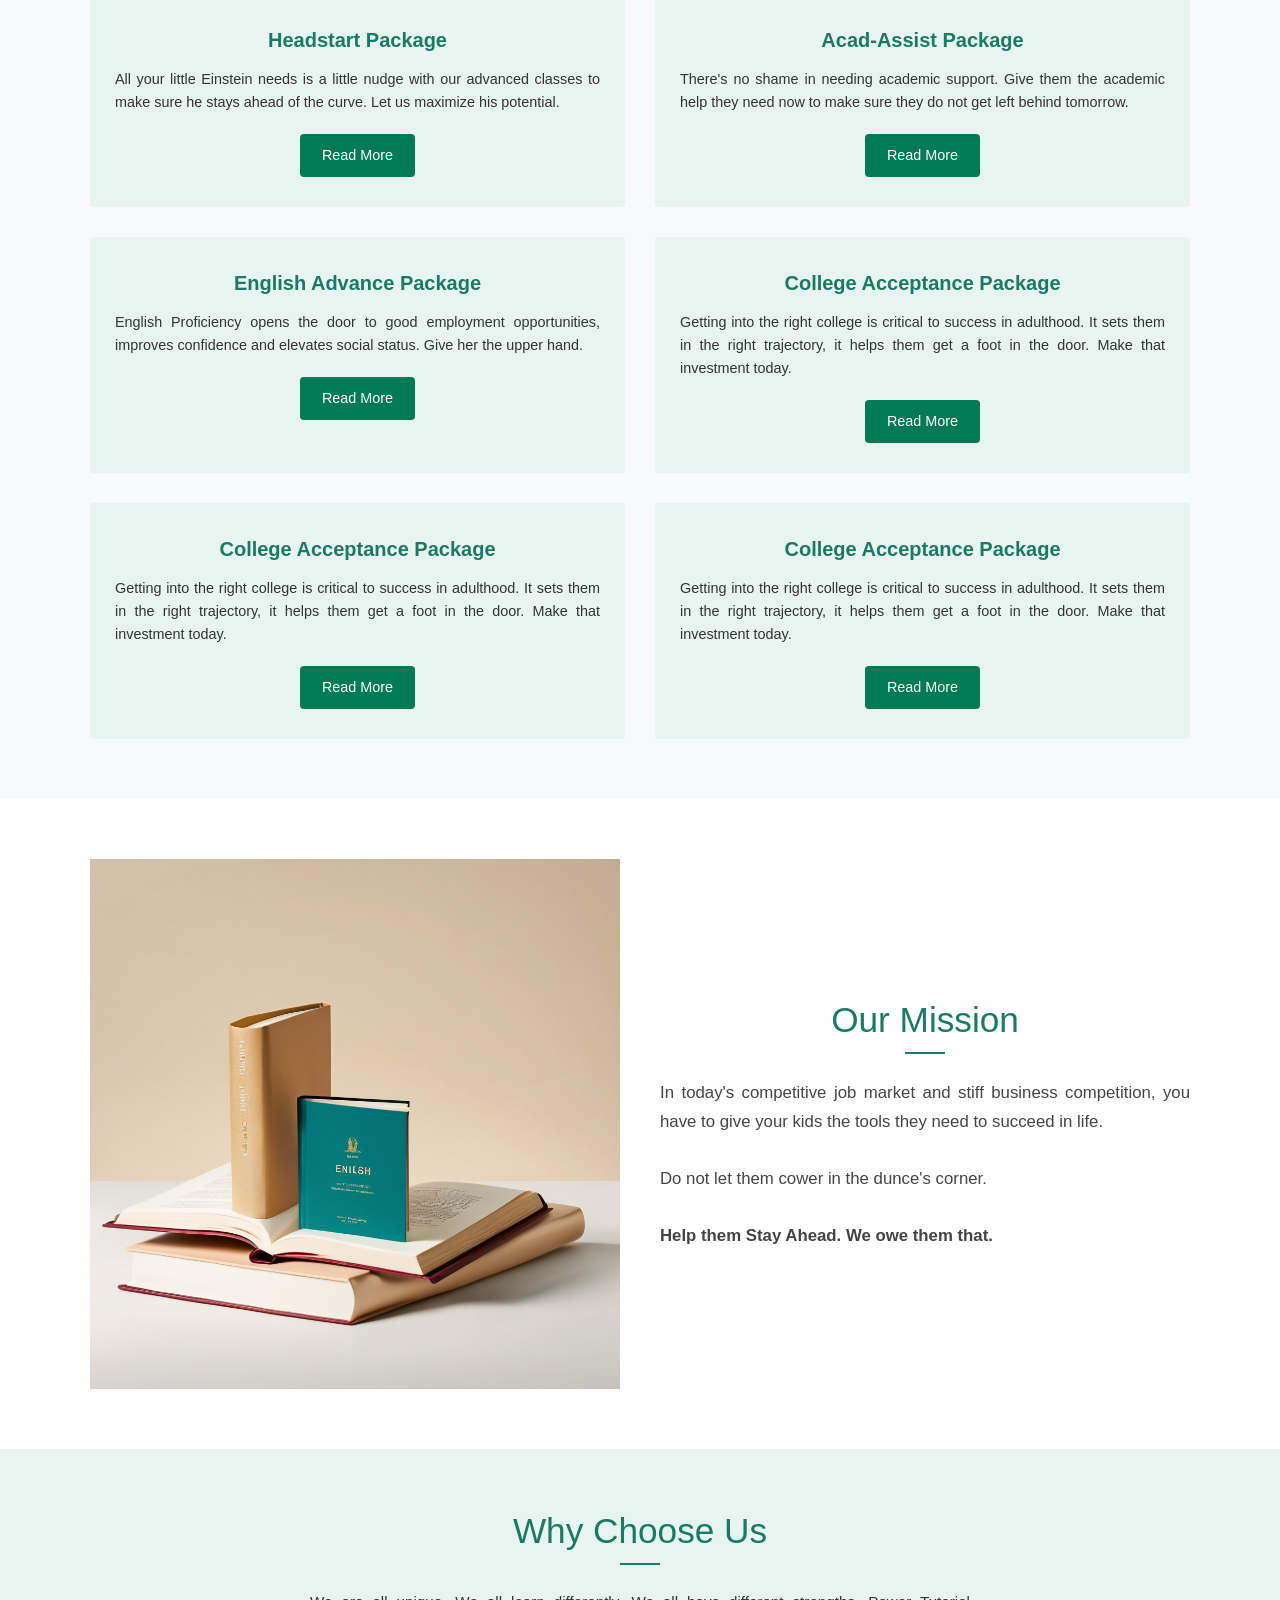
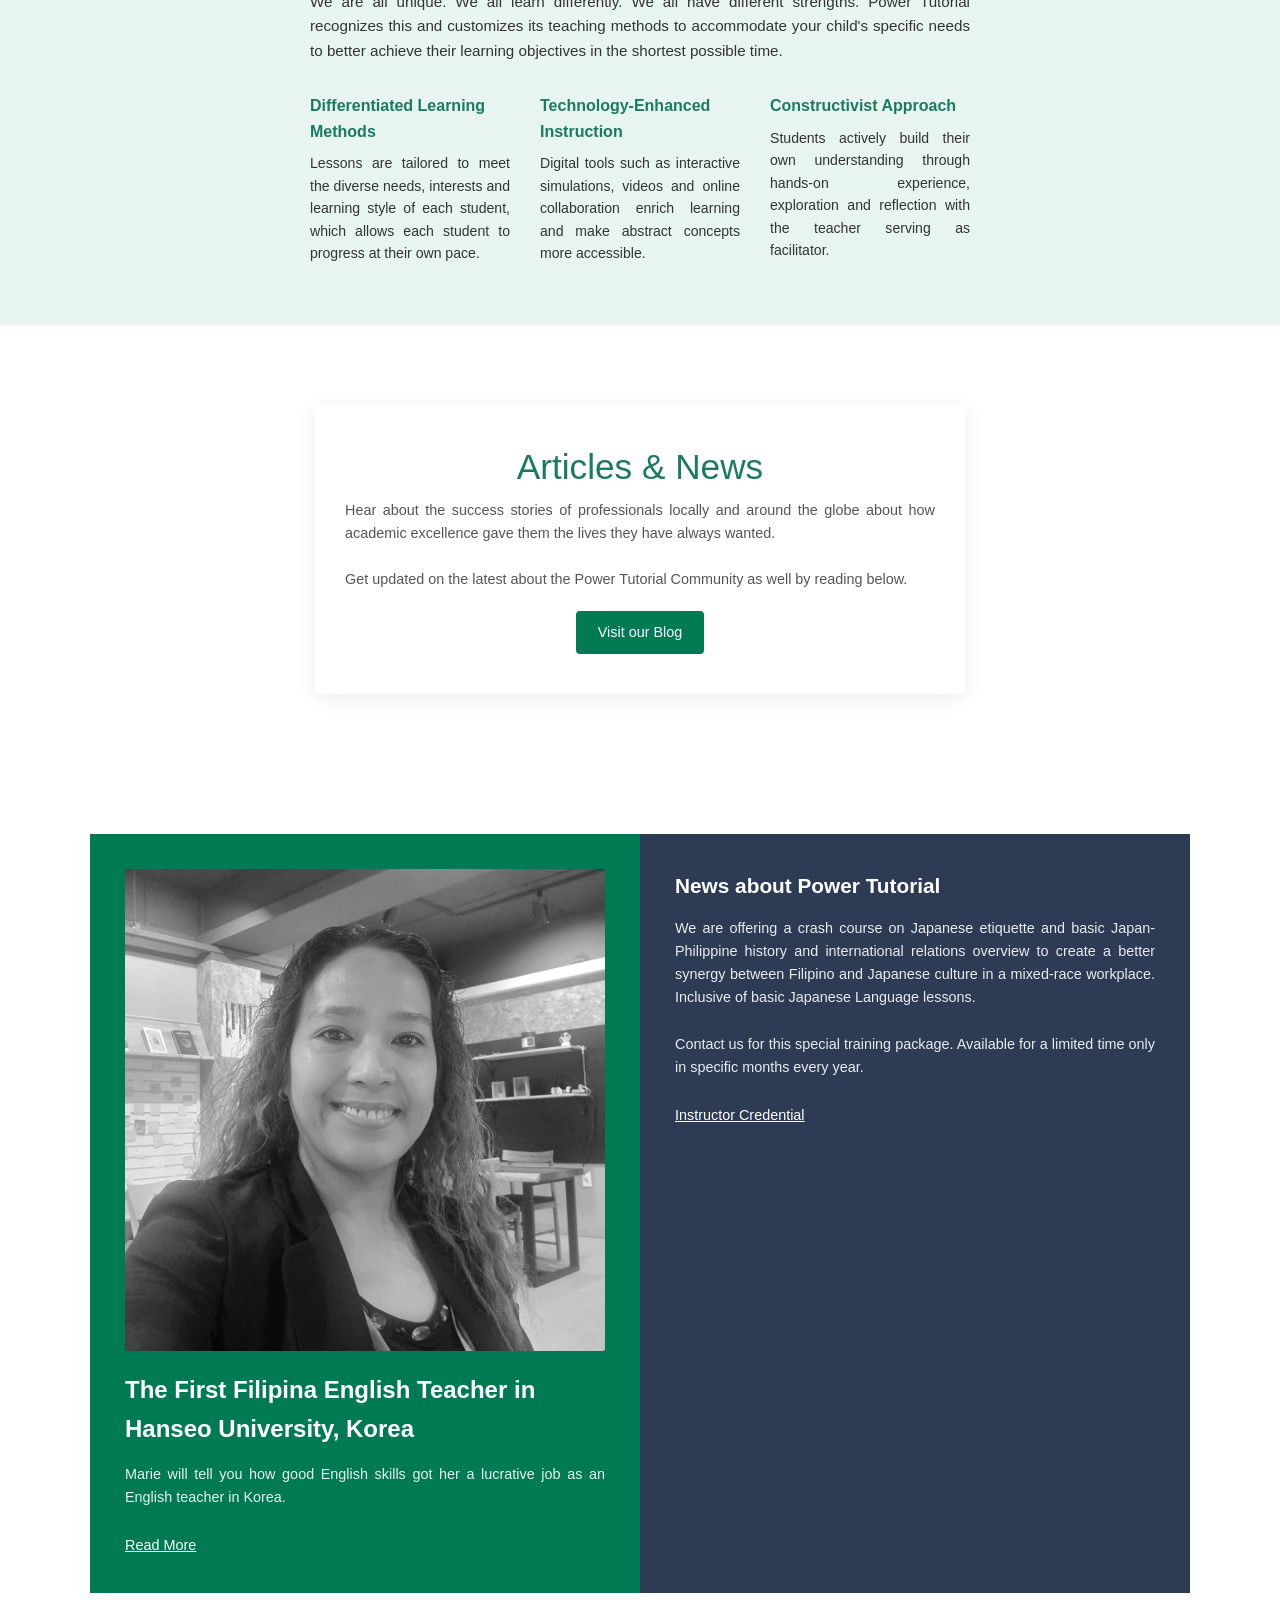
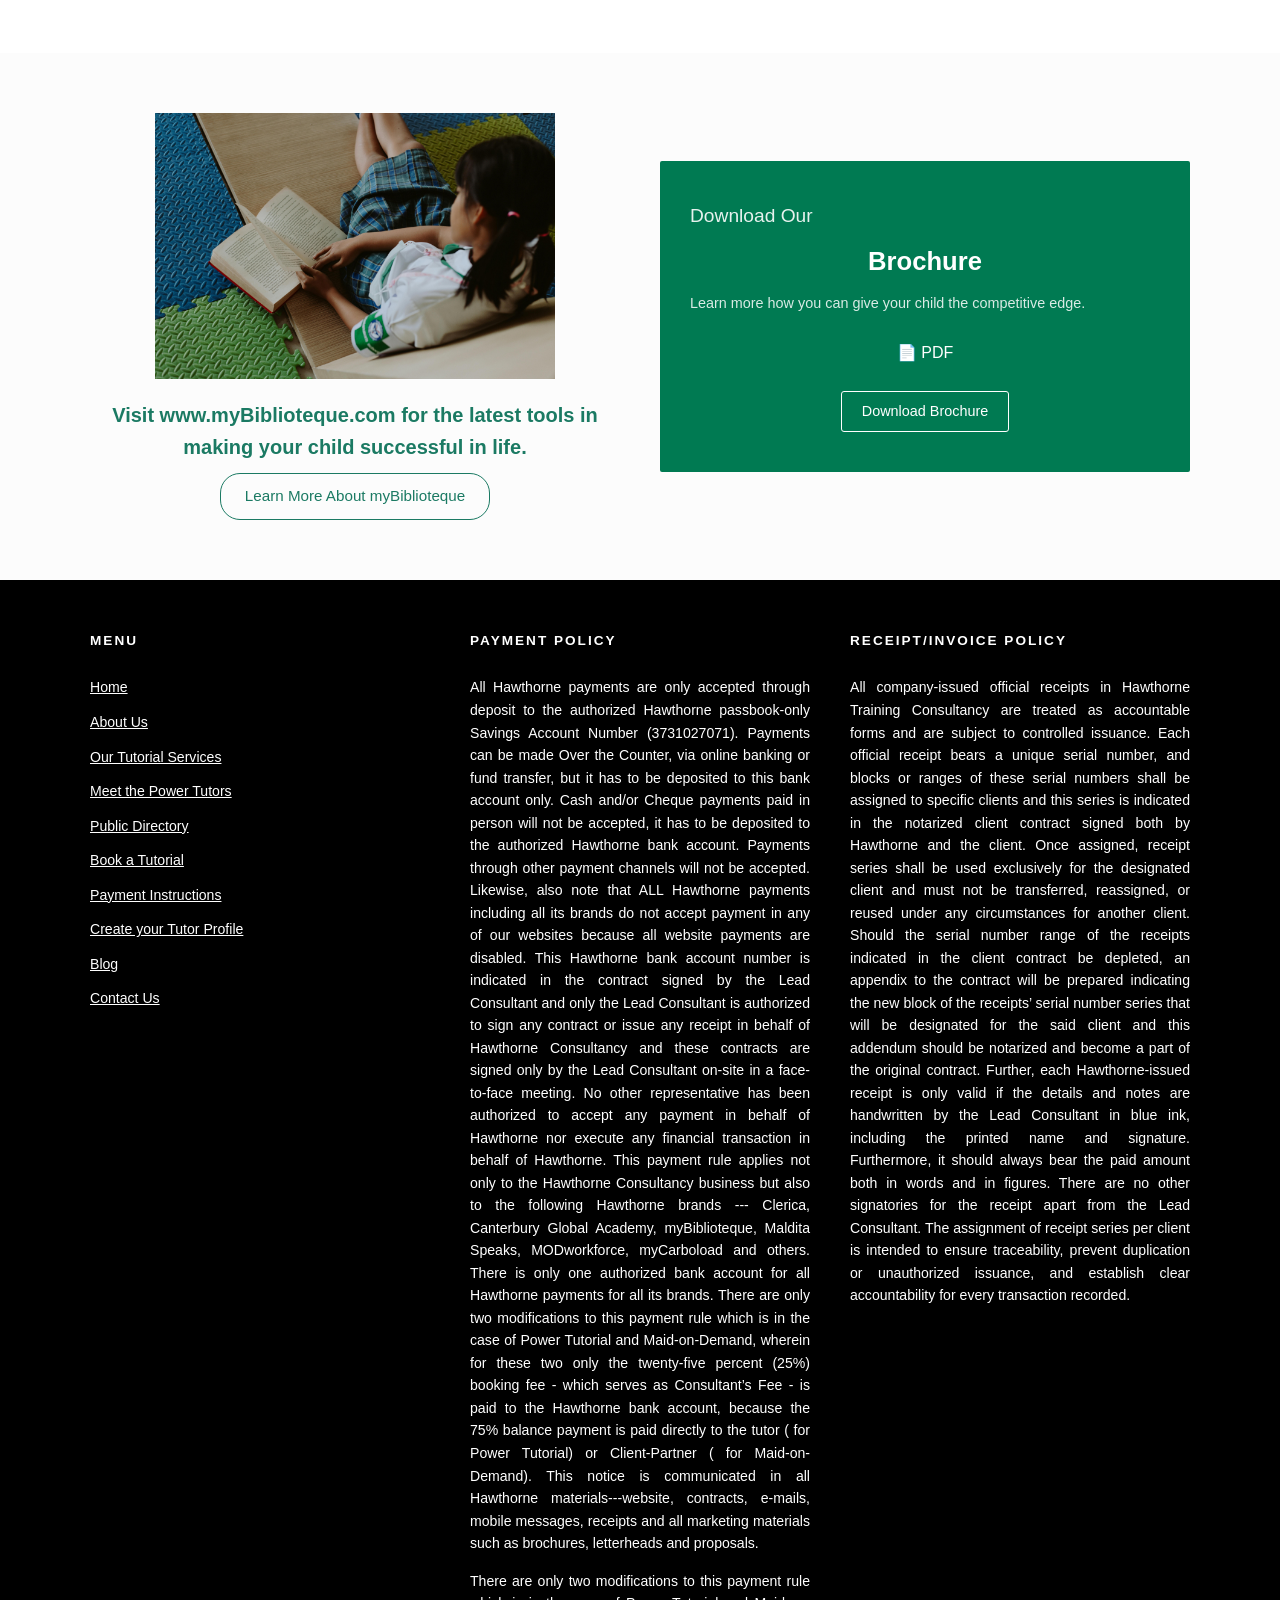
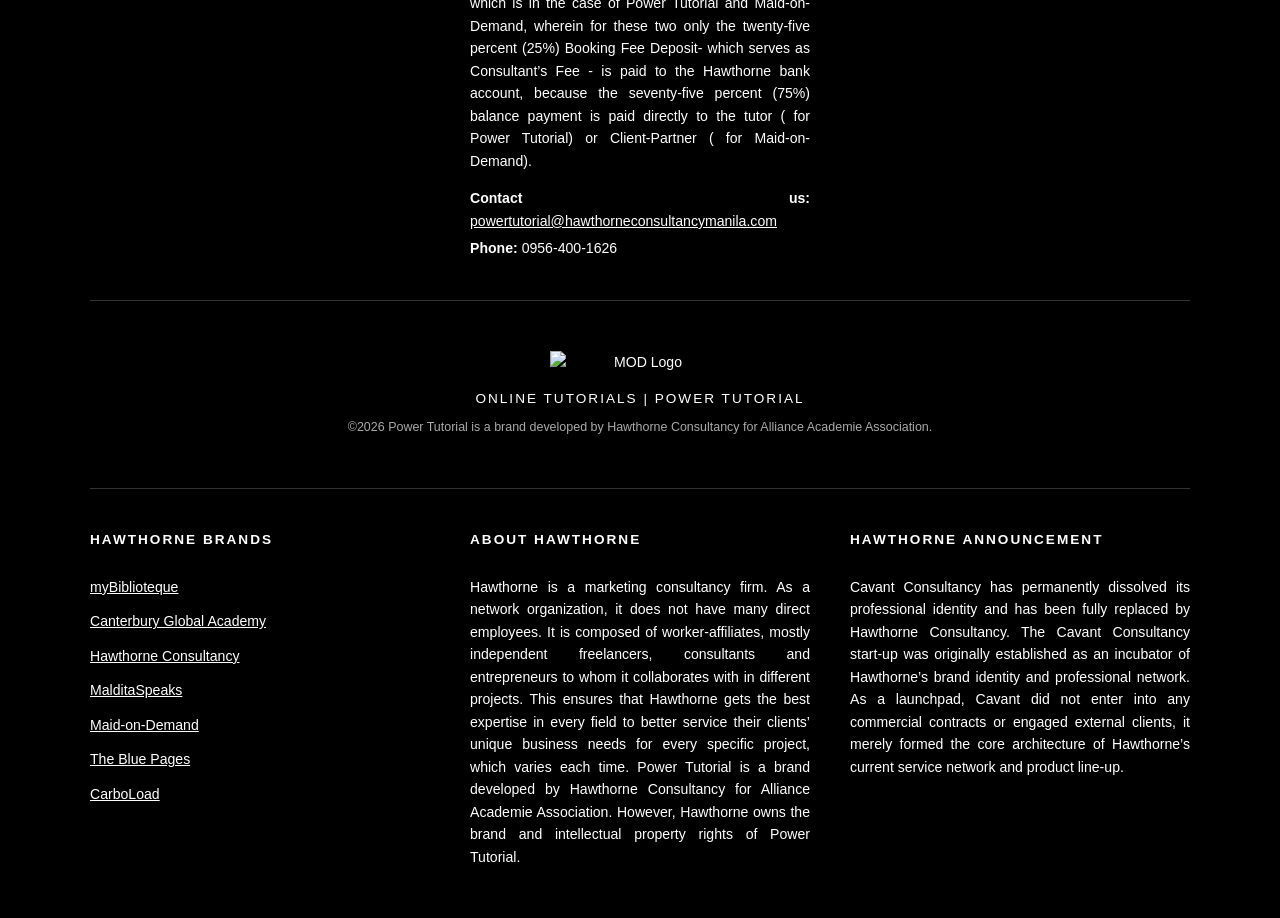
==== commit 9df3d7a3: "Update index.html" ====
--- a/index.html
+++ b/index.html
@@ -62,7 +62,7 @@
 
                     <!-- Science -->
                     <div class="subject-card">
-                        <img src="images/school-equipment.jpg" alt="Science Equipment" class="img-responsive">
+                        <img src="images/school-equipment.png" alt="Science Equipment" class="img-responsive">
                         <h3 class="subject-title">Science</h3>
                         <p class="subject-desc">
                             Science provides the foundation for the most lucrative professions here and abroad. Knowing the basics of biology, chemistry and physics also enhances your child's understanding of the world, of causality and logic, making them better decision-makers.
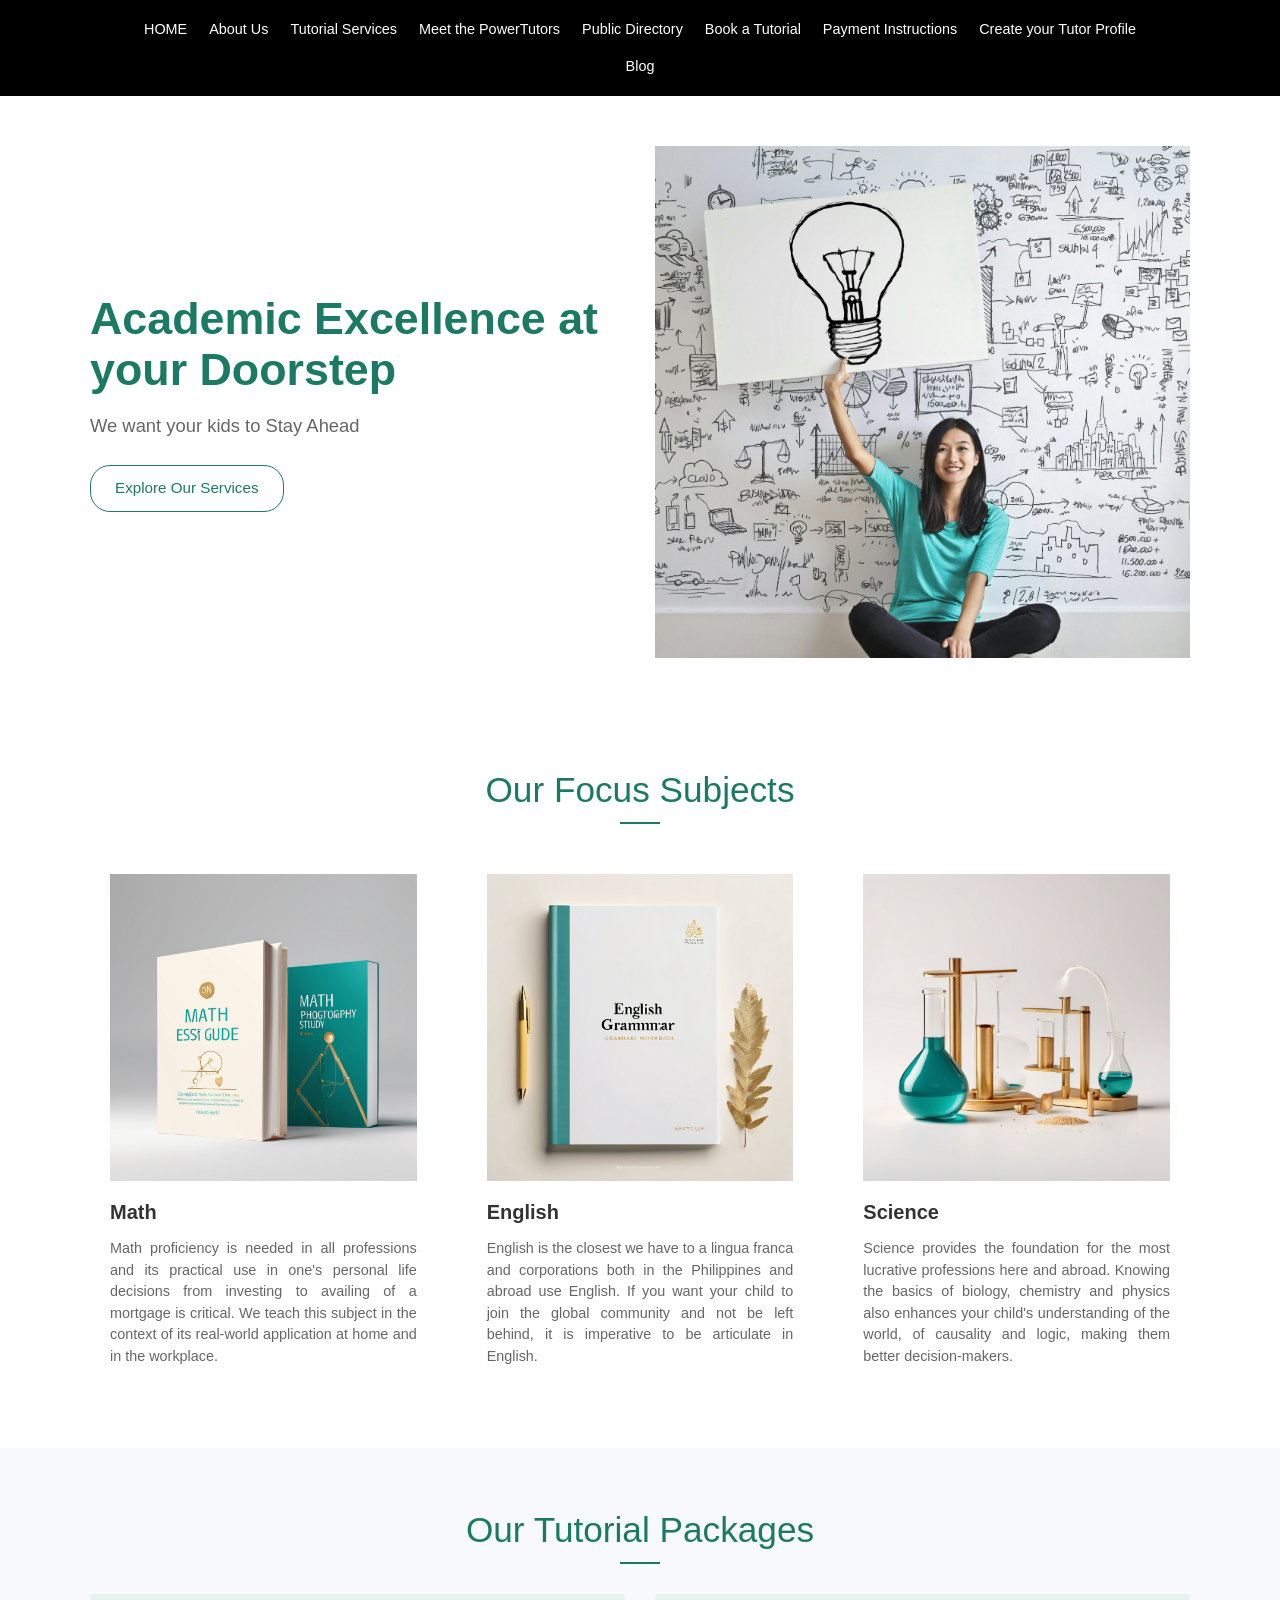
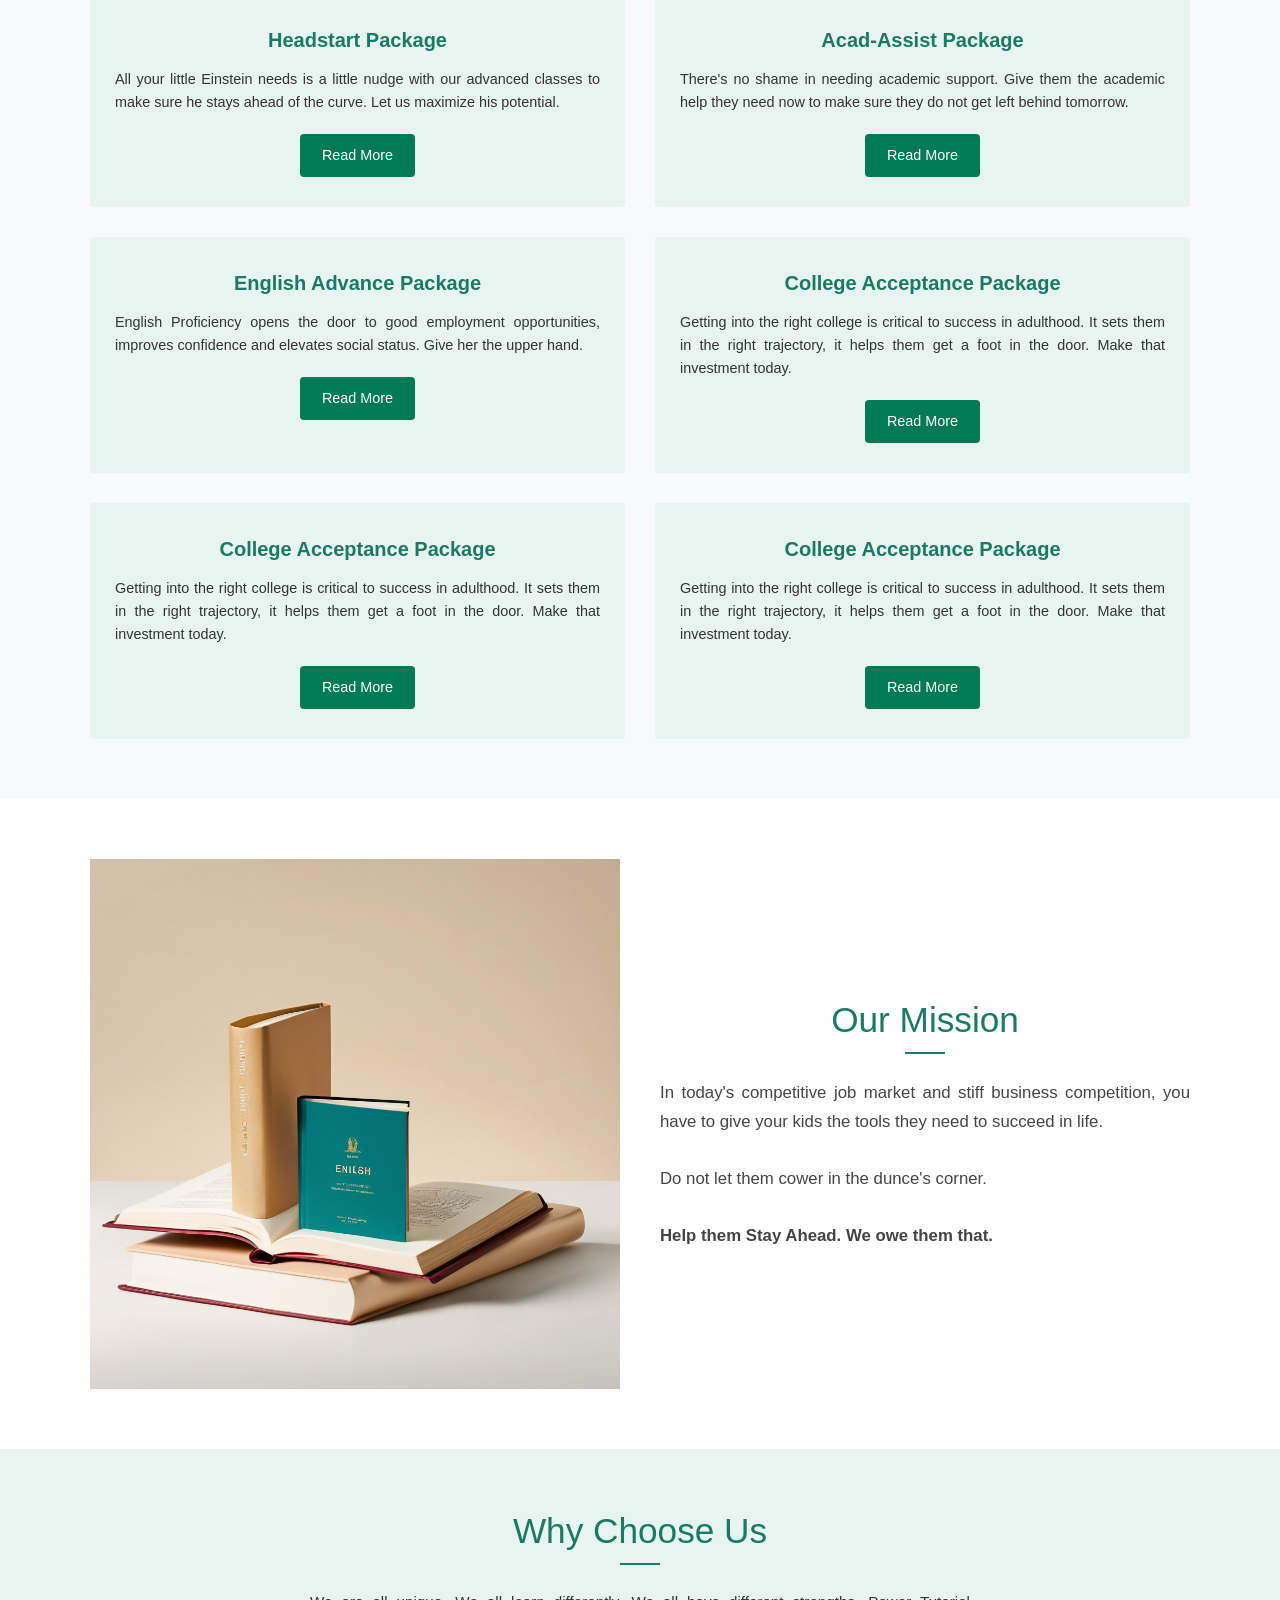
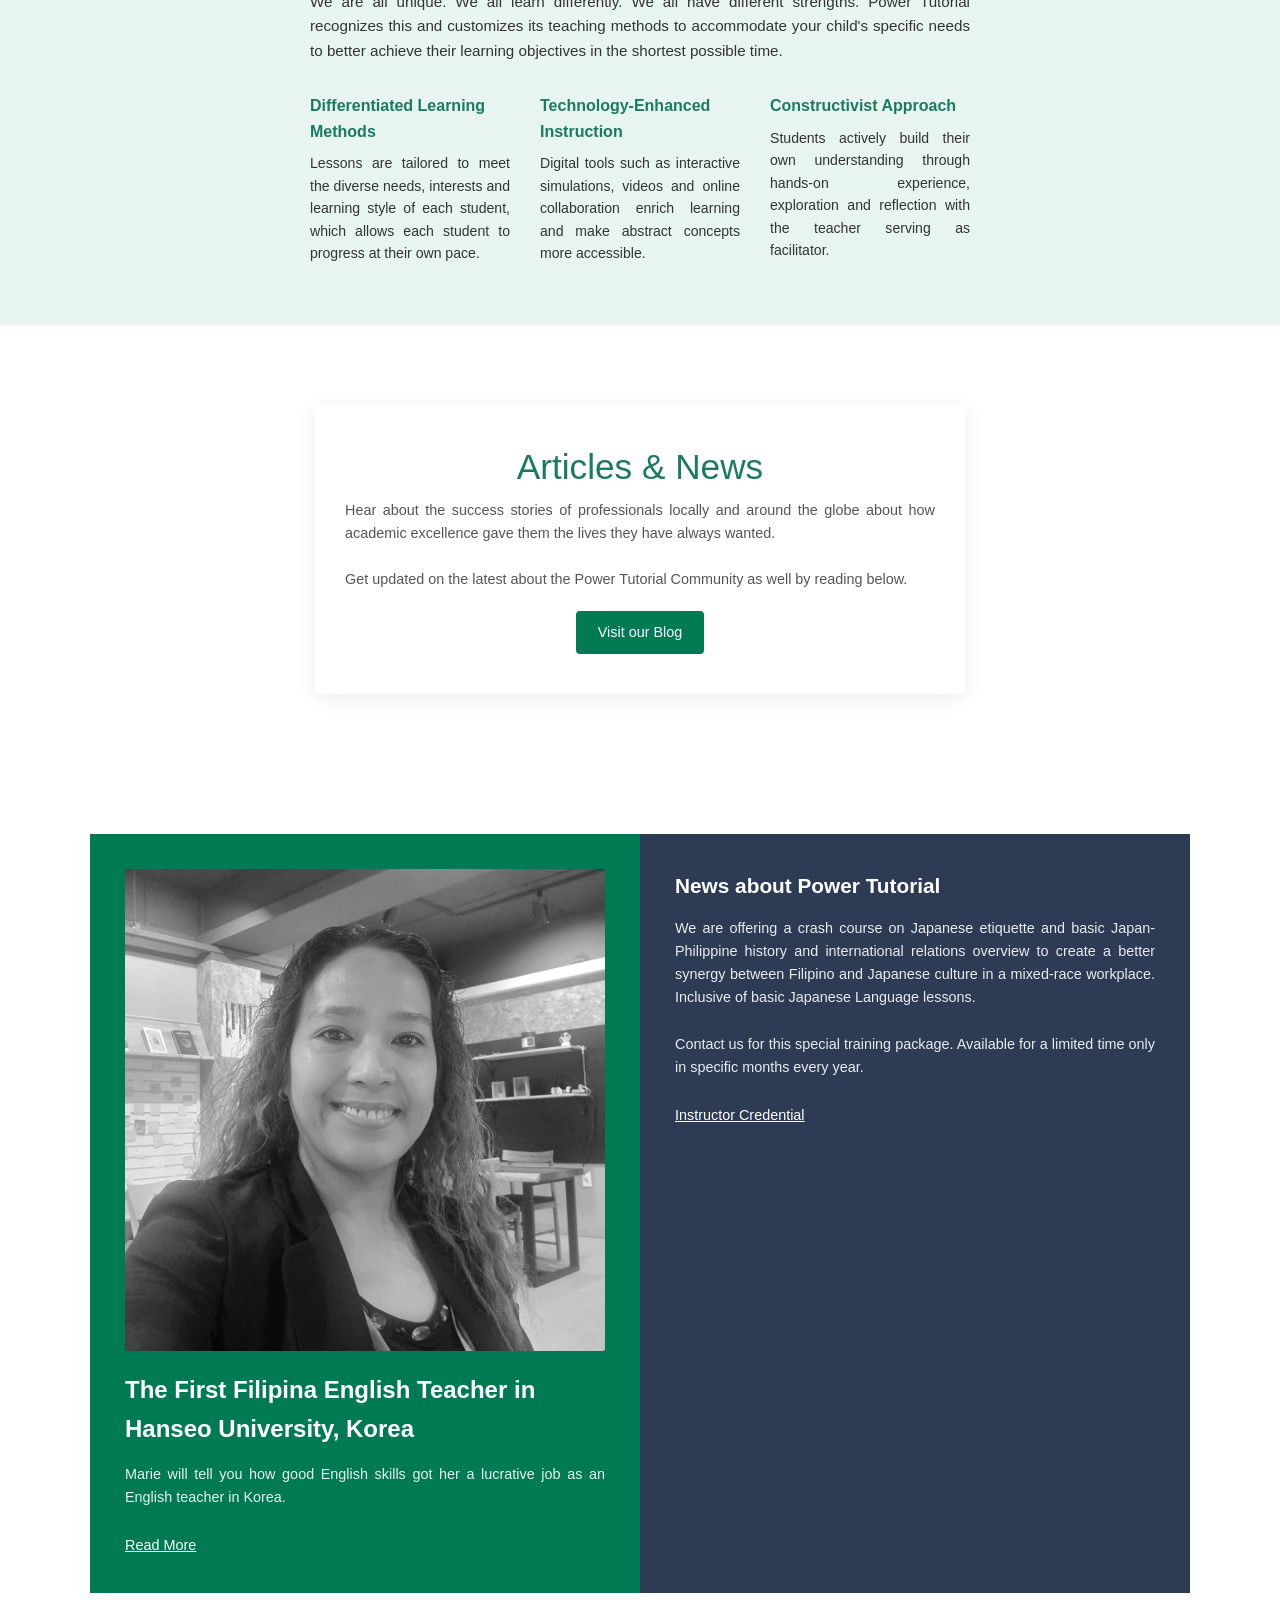
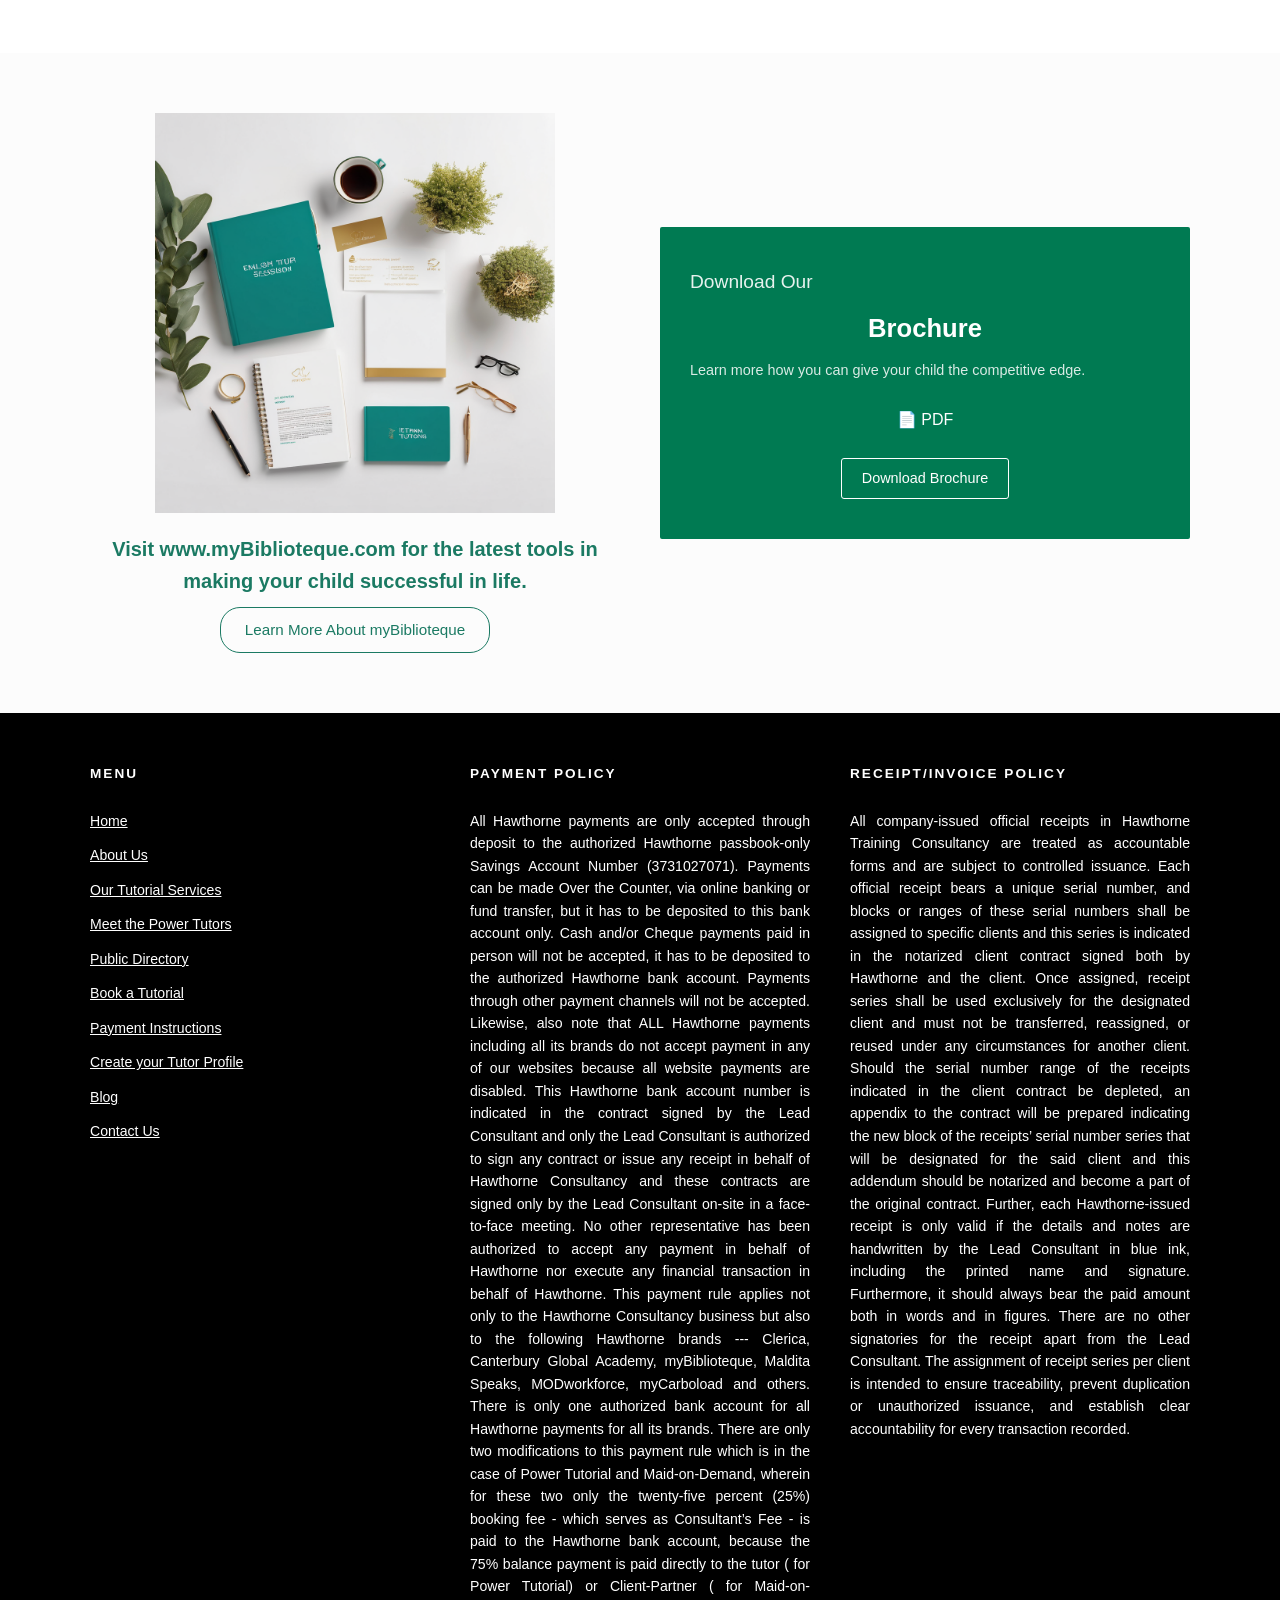
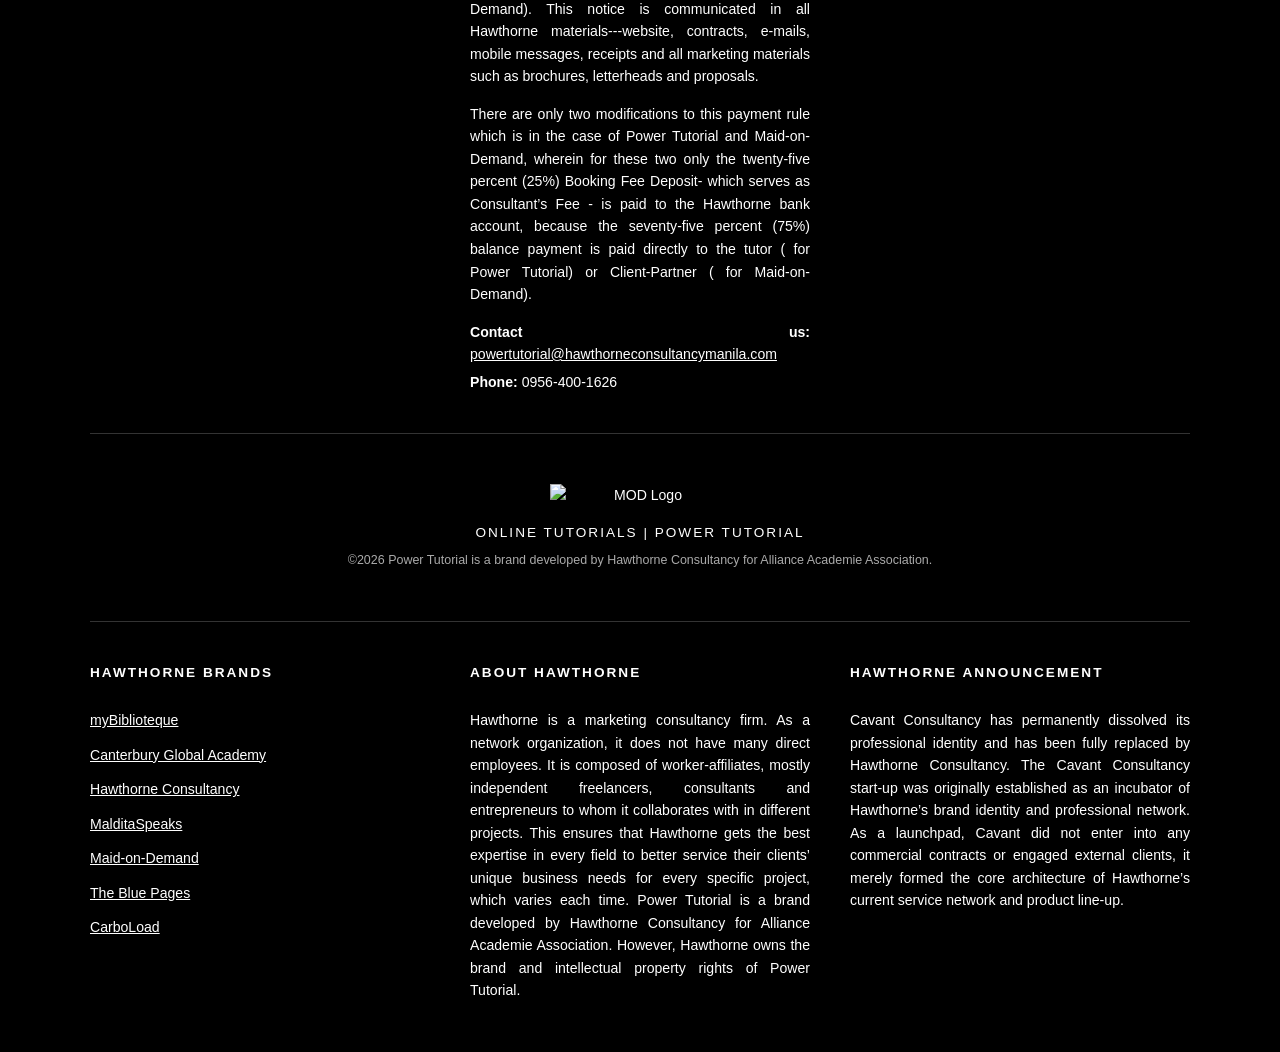
==== commit bad6db77: "Update index.html" ====
--- a/index.html
+++ b/index.html
@@ -248,7 +248,7 @@
                 <div class="flex-home9">
                     <div class="home9-left text-center">
                         <div class="diamonds-wrapper">
-                            <img src="images/english-student.jpg" alt="Biblioteque Covers" class="img-responsive">
+                            <img src="images/school-supplies.png" alt="Biblioteque Covers" class="img-responsive">
                         </div>
                         <h3 style="color: var(--primary-teal); margin-bottom: 10px;">Visit www.myBiblioteque.com for the latest tools in making your child successful in life.</h3>
                         <a href="https://www.mybiblioteque.com" class="btn-outline">Learn More About myBiblioteque</a>
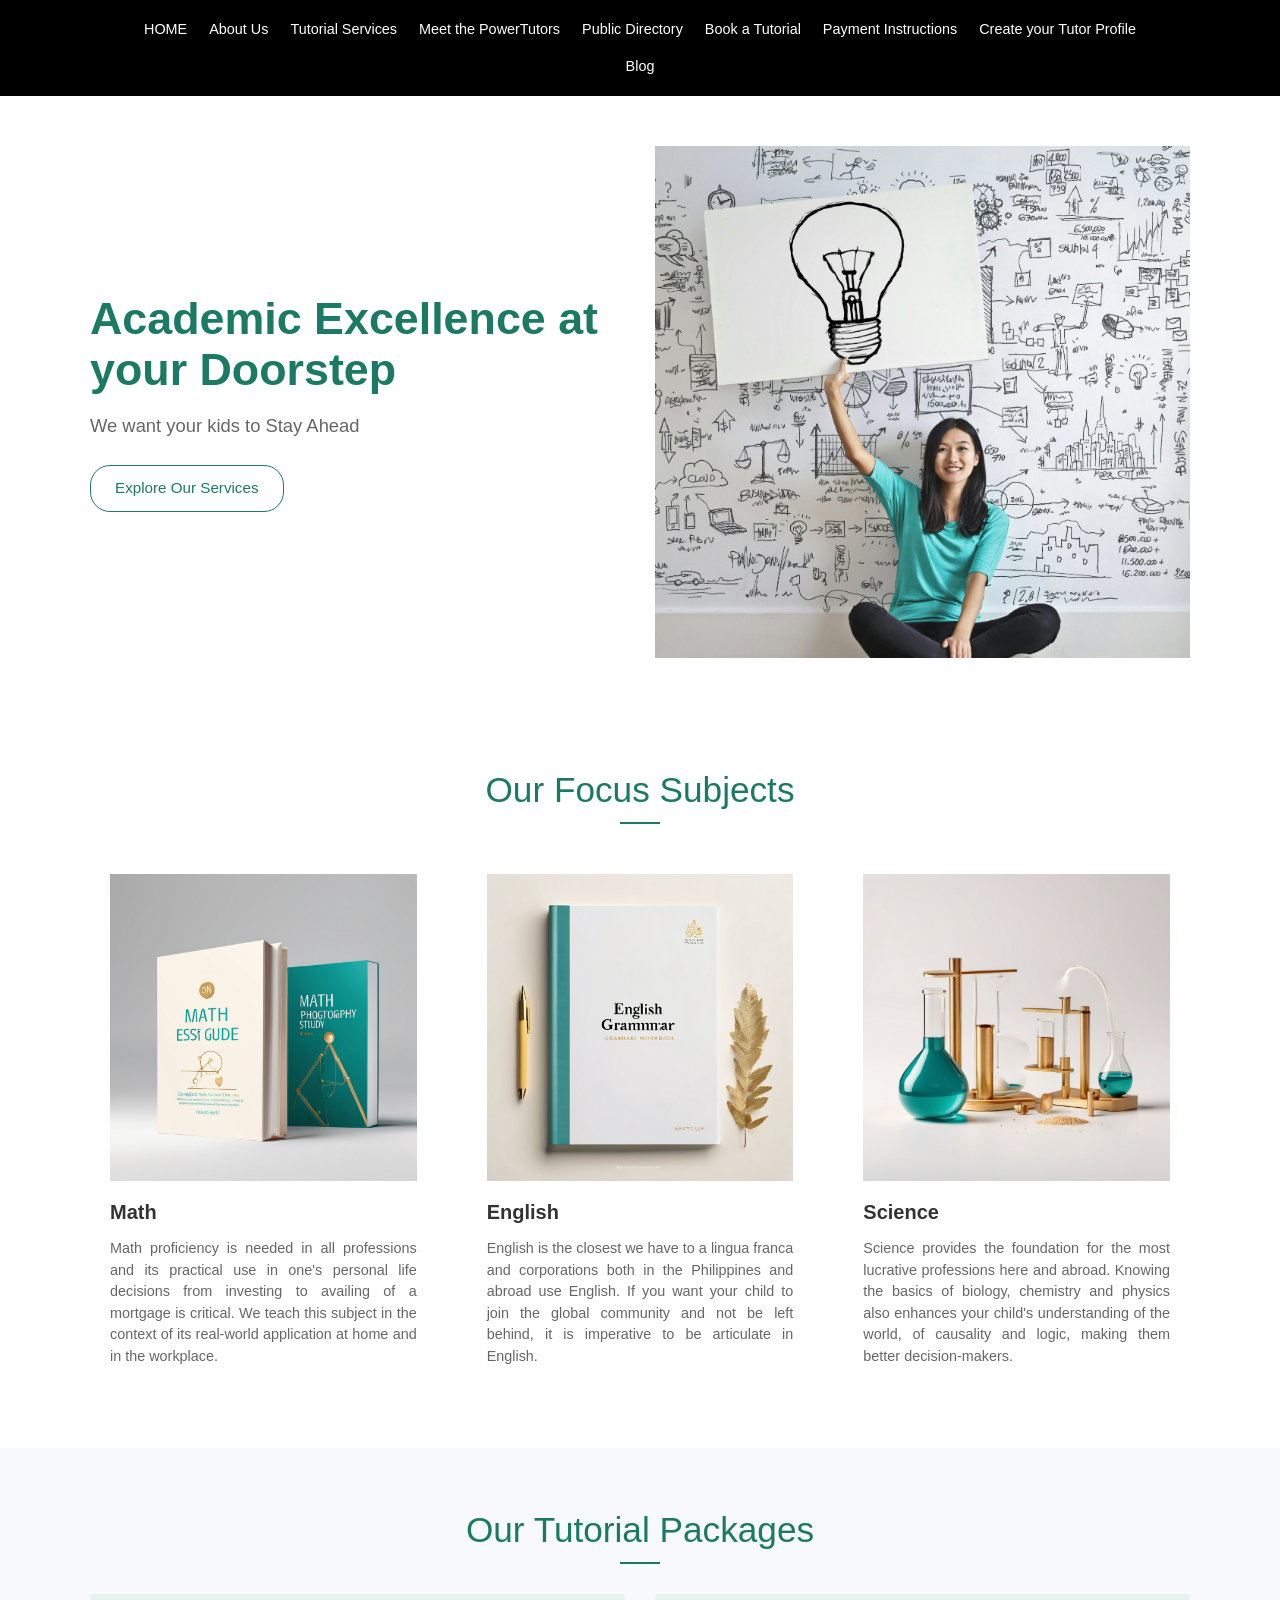
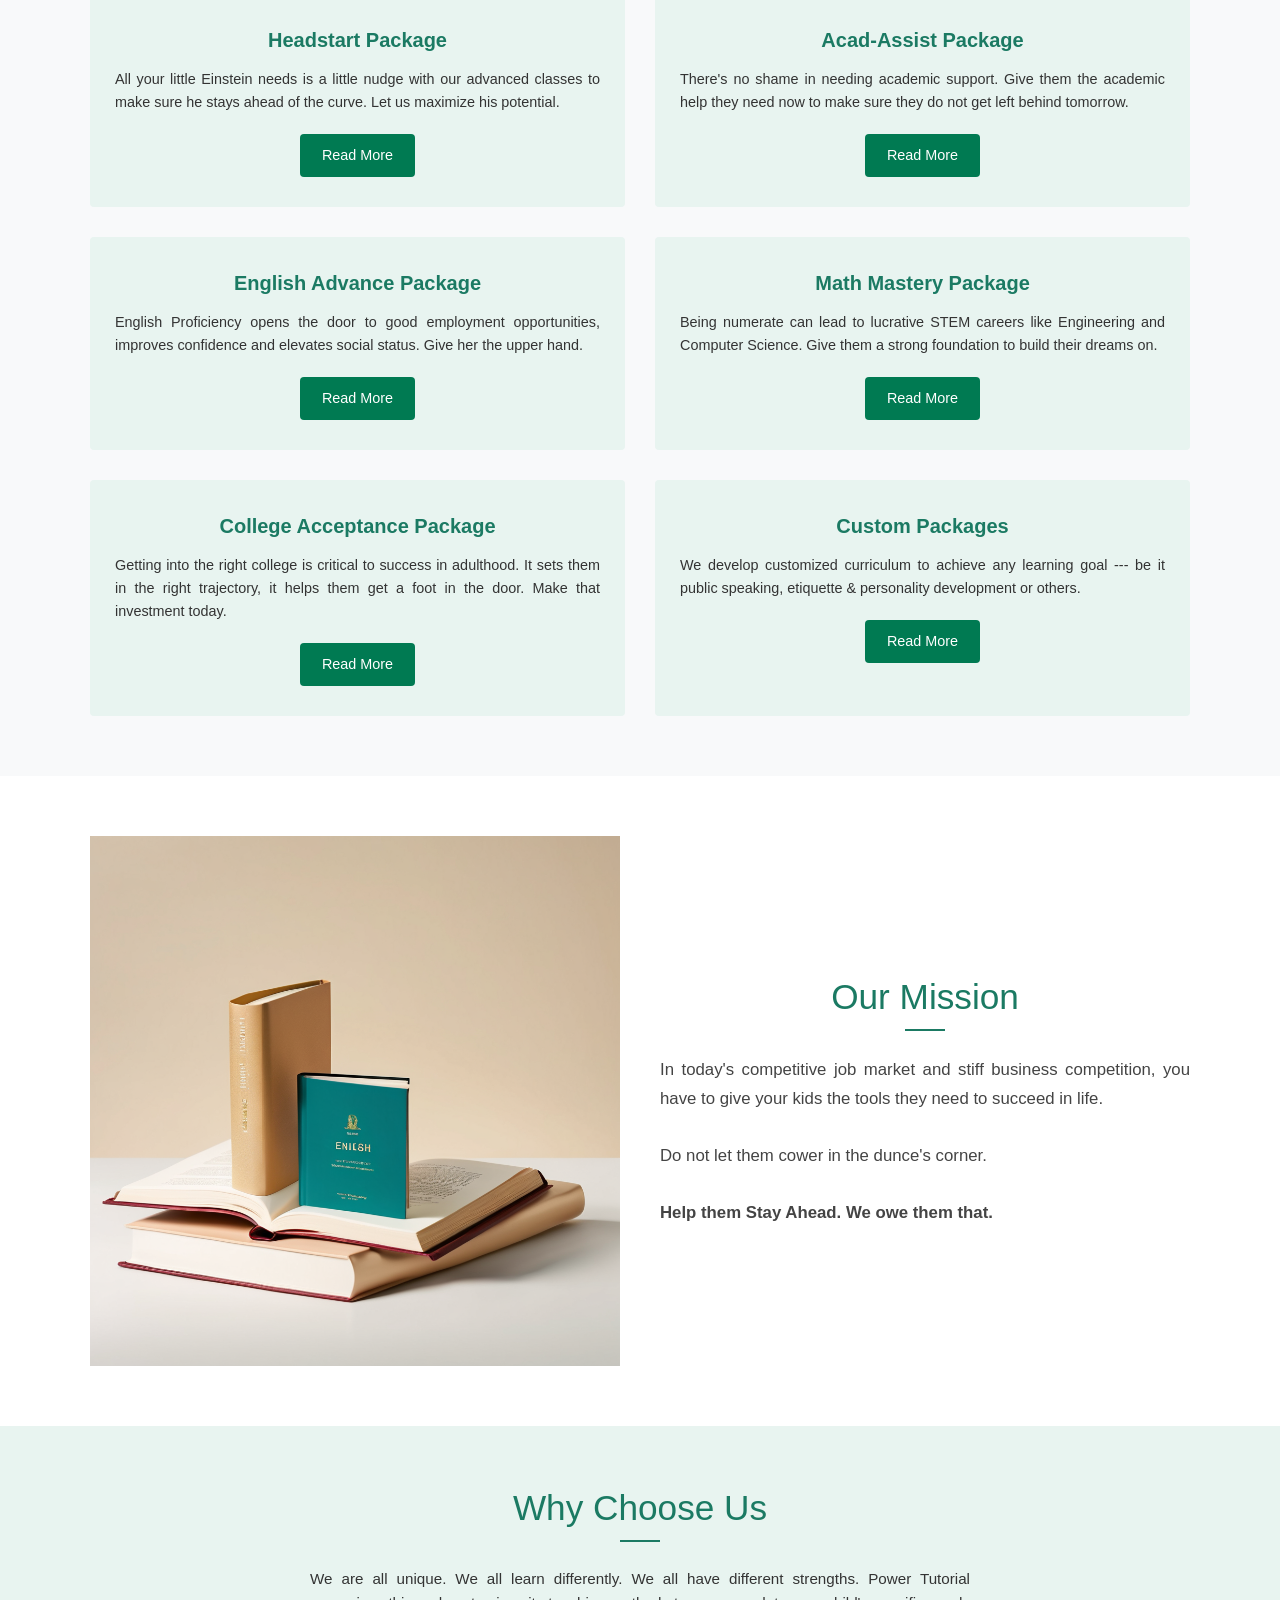
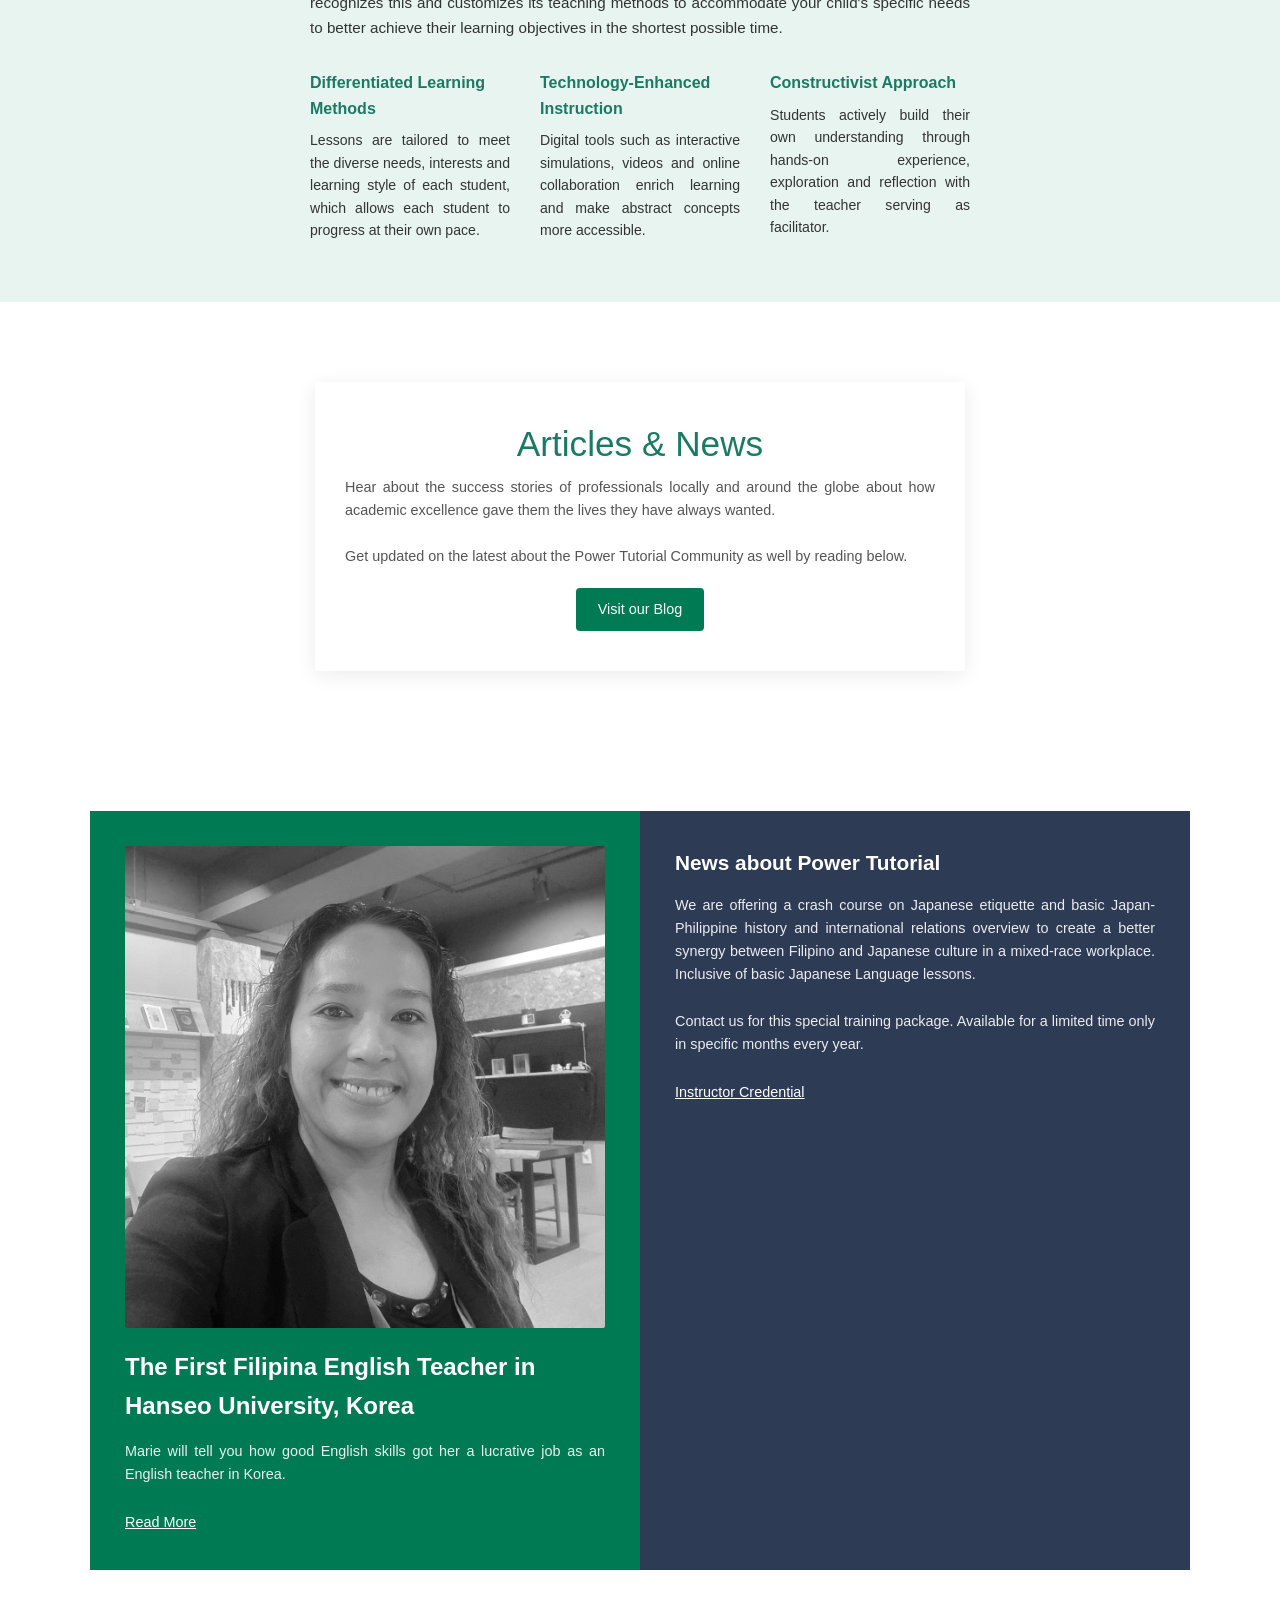
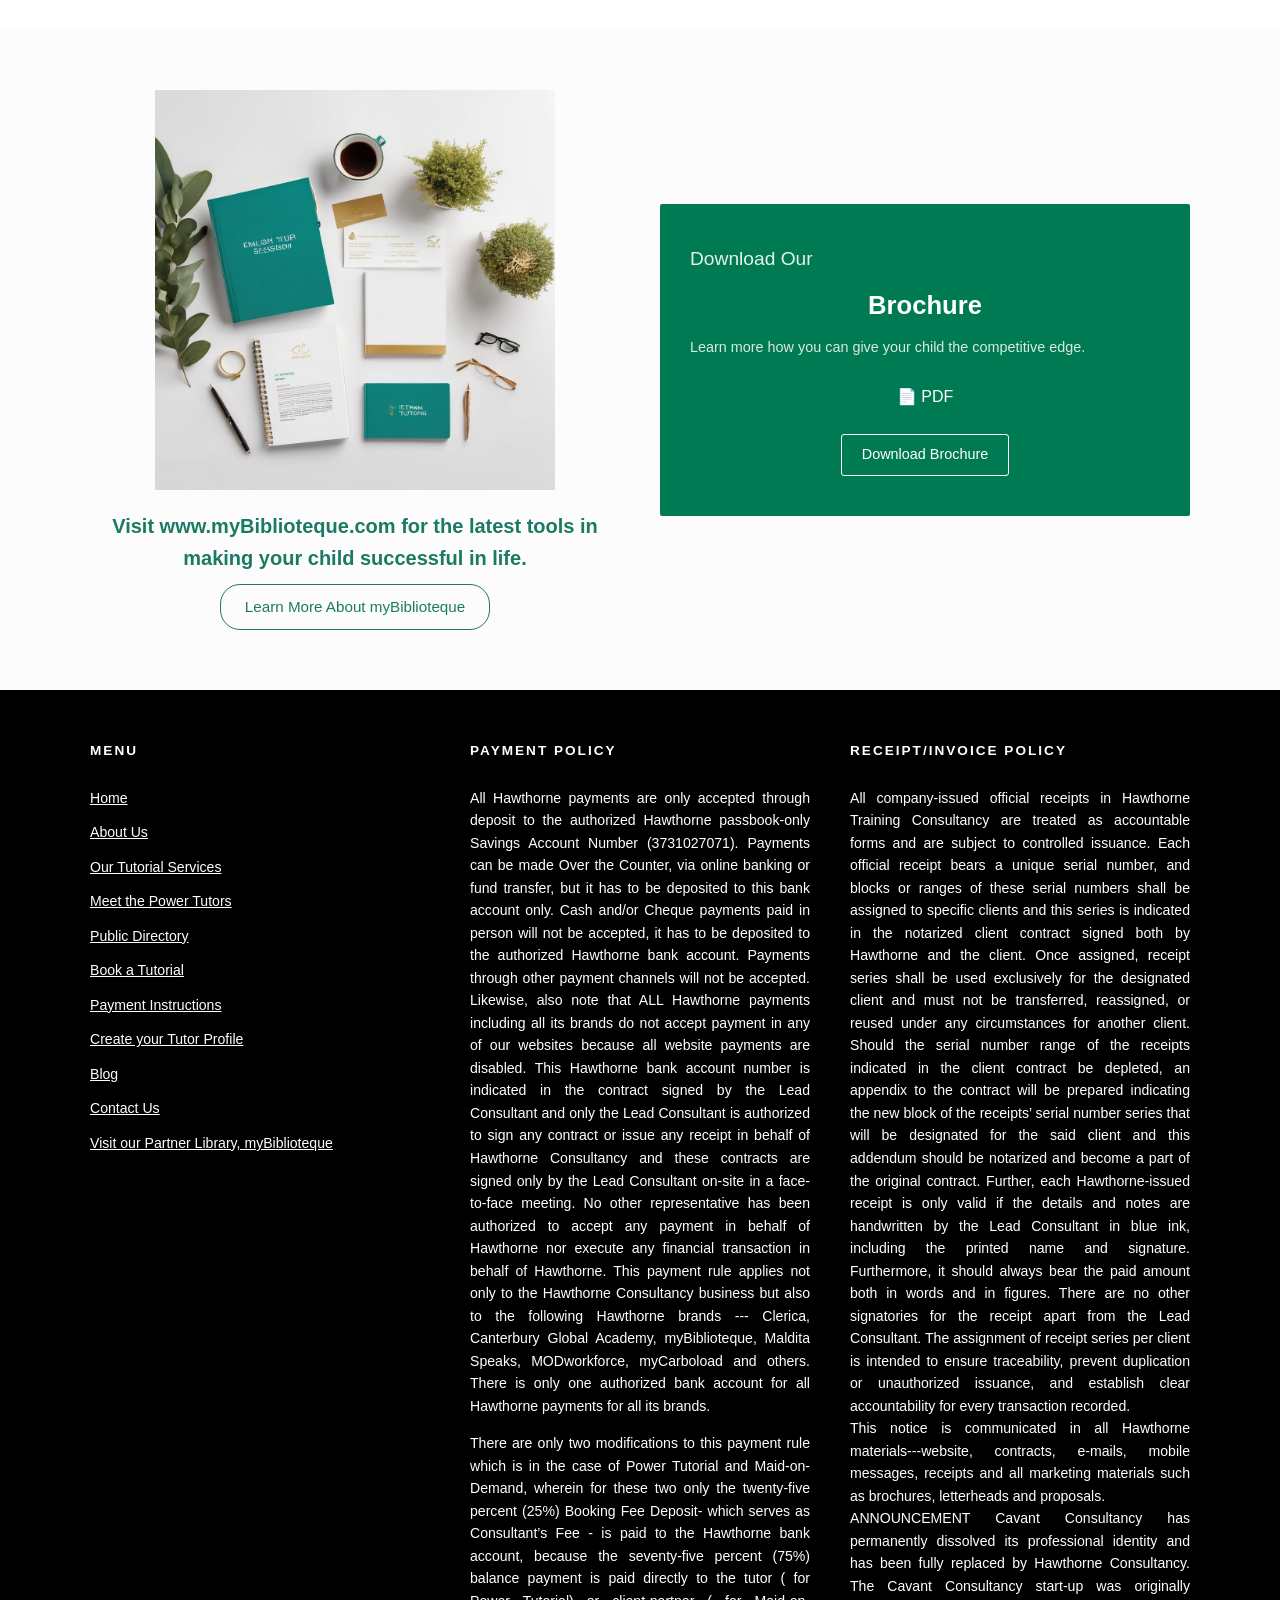
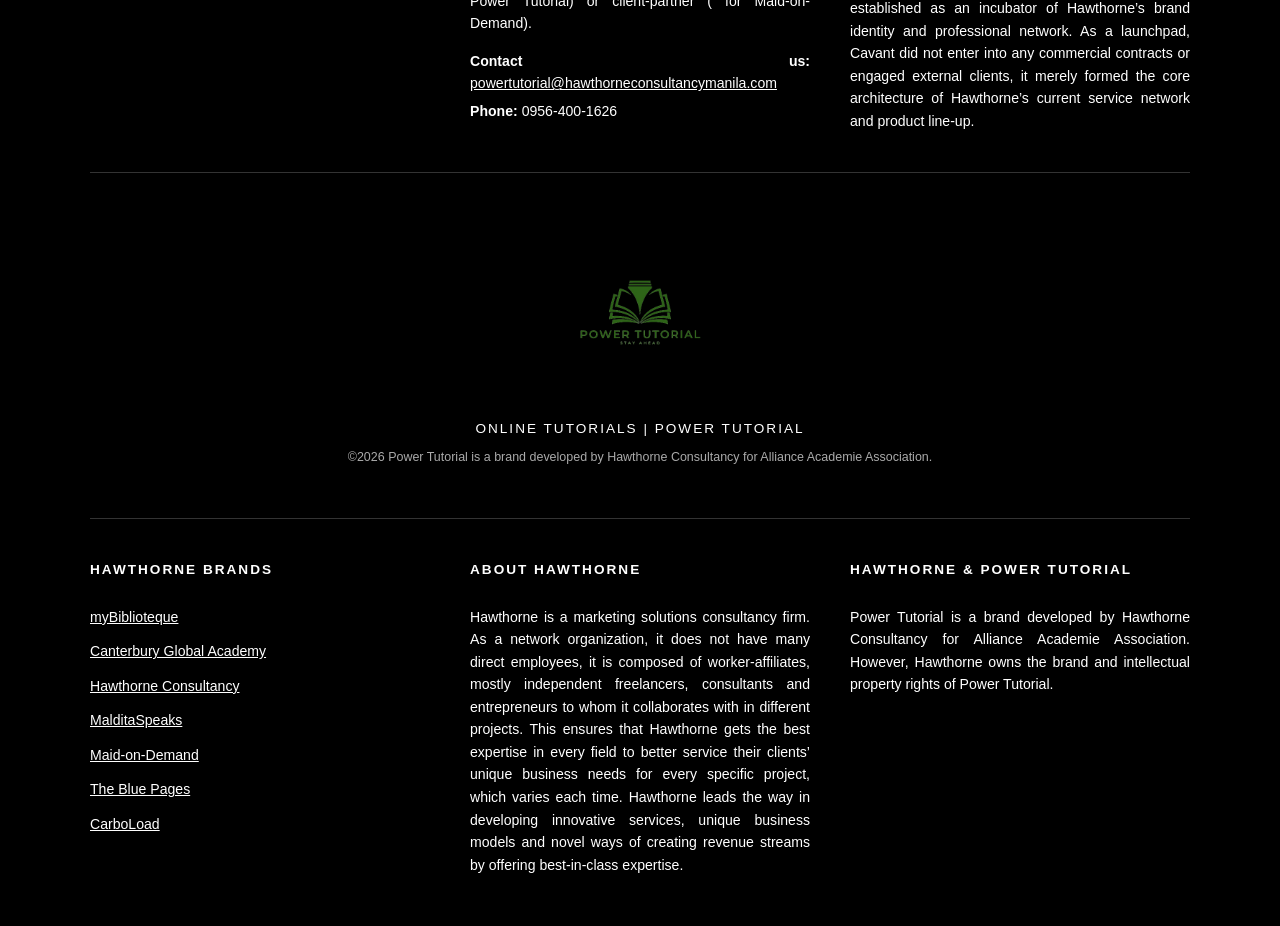
==== commit 423b4249: "Update package titles and descriptions in index.html" ====
--- a/index.html
+++ b/index.html
@@ -117,6 +117,16 @@
                     <!-- Package 4 -->
                     <div class="package-card">
                         <div class="package-content">
+                            <h3 class="package-title">Math Mastery Package</h3>
+                            <p class="package-desc">
+                                Being numerate can lead to lucrative STEM careers like Engineering and Computer Science. Give them a strong foundation to build their dreams on. 
+                            </p>
+                            <a href="underconstruction.html" class="btn-green-solid">Read More</a>
+                        </div>
+                    </div>
+              <!-- Package 5 -->
+                    <div class="package-card">
+                        <div class="package-content">
                             <h3 class="package-title">College Acceptance Package</h3>
                             <p class="package-desc">
                                 Getting into the right college is critical to success in adulthood. It sets them in the right trajectory, it helps them get a foot in the door. Make that investment today.
@@ -124,22 +134,12 @@
                             <a href="underconstruction.html" class="btn-green-solid">Read More</a>
                         </div>
                     </div>
-              <!-- Package 5 -->
-                    <div class="package-card">
-                        <div class="package-content">
-                            <h3 class="package-title">College Acceptance Package</h3>
-                            <p class="package-desc">
-                                Getting into the right college is critical to success in adulthood. It sets them in the right trajectory, it helps them get a foot in the door. Make that investment today.
-                            </p>
-                            <a href="underconstruction.html" class="btn-green-solid">Read More</a>
-                        </div>
-                    </div>
               <!-- Package 6 -->
                     <div class="package-card">
                         <div class="package-content">
-                            <h3 class="package-title">College Acceptance Package</h3>
-                            <p class="package-desc">
-                                Getting into the right college is critical to success in adulthood. It sets them in the right trajectory, it helps them get a foot in the door. Make that investment today.
+                            <h3 class="package-title">Custom Packages</h3>
+                            <p class="package-desc">
+                                We develop customized curriculum to achieve any learning goal --- be it public speaking, etiquette & personality development or others.
                             </p>
                             <a href="underconstruction.html" class="btn-green-solid">Read More</a>
                         </div>
--- a/styles.css
+++ b/styles.css
@@ -365,11 +365,15 @@
 .tutor-photo-wrap {
   position: relative;
   width: 100%;
+   height: 380px;
+overflow: hidden;
 }
 .gray-portrait {
   filter: grayscale(100%);
   width: 100%;
   object-fit: cover;
+   height: 100%;
+object-position: top center;
 }
 .badge-on-leave {
   position: absolute;
